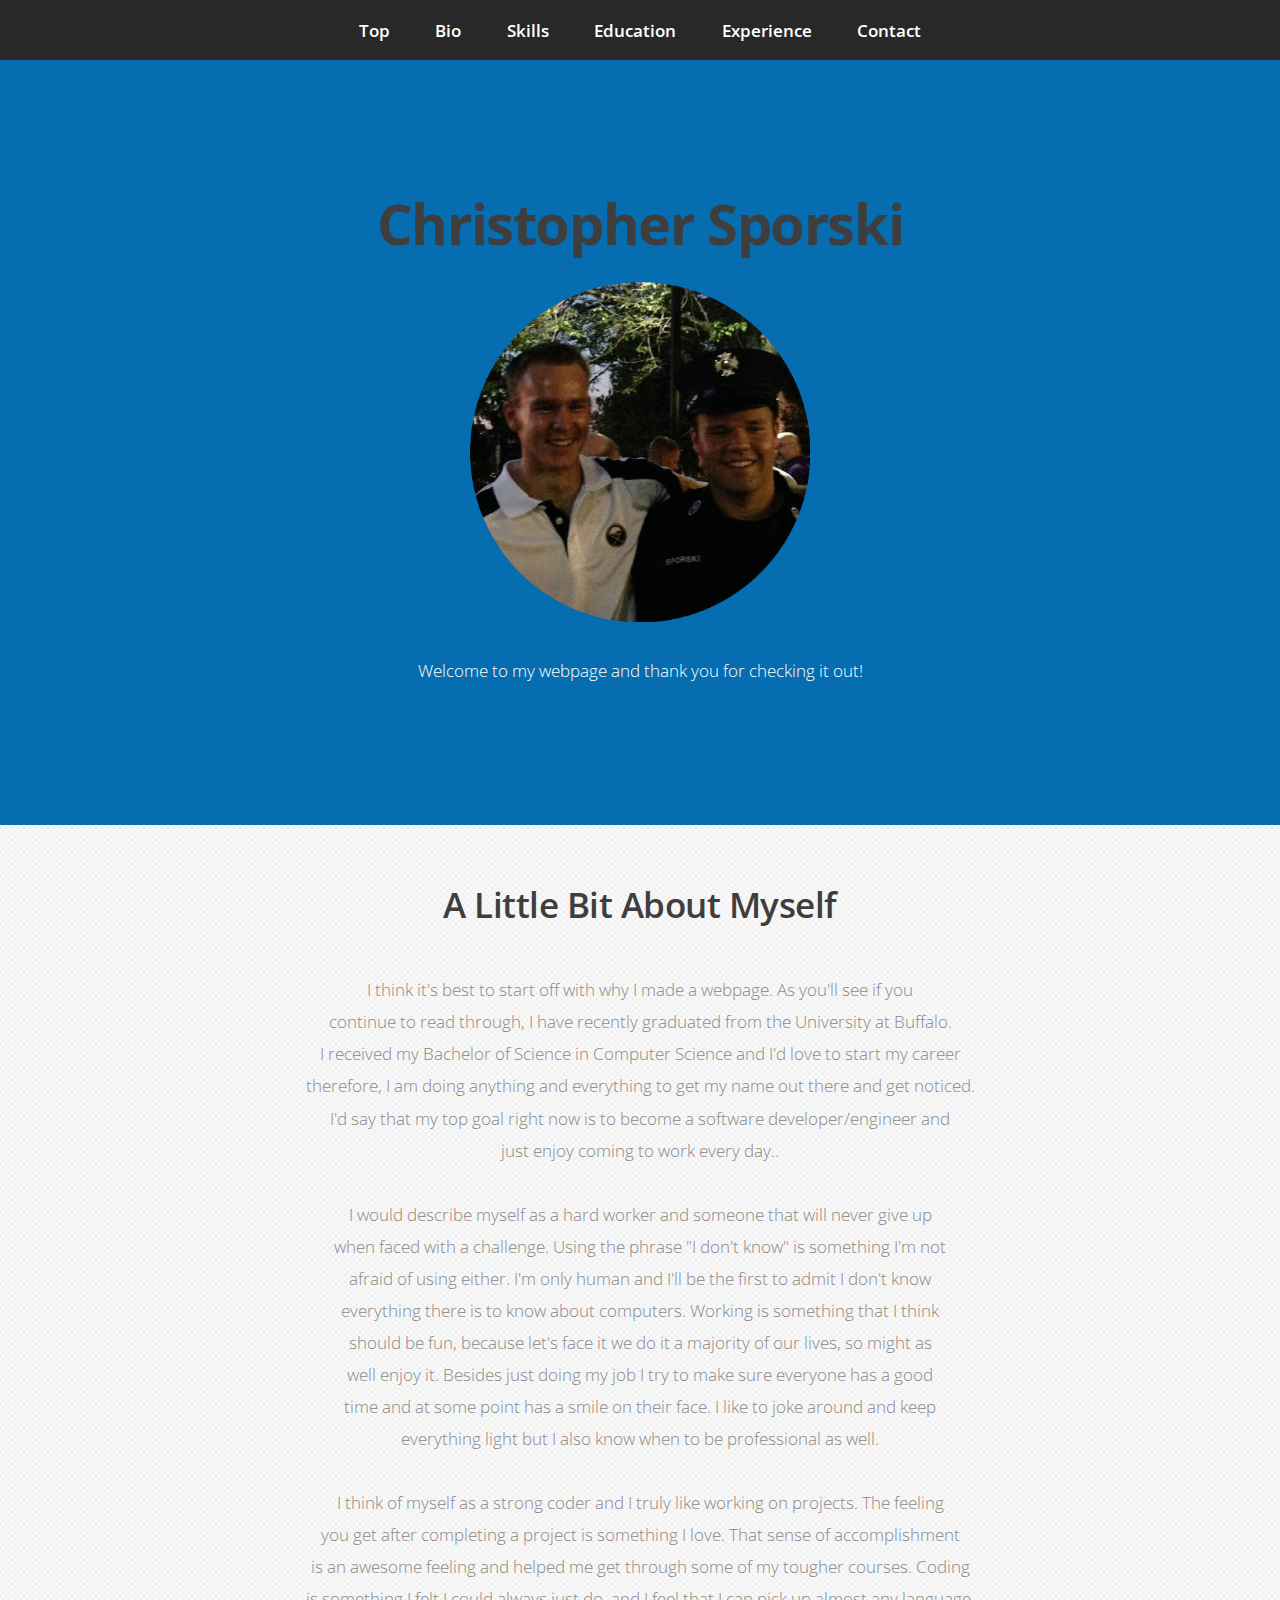
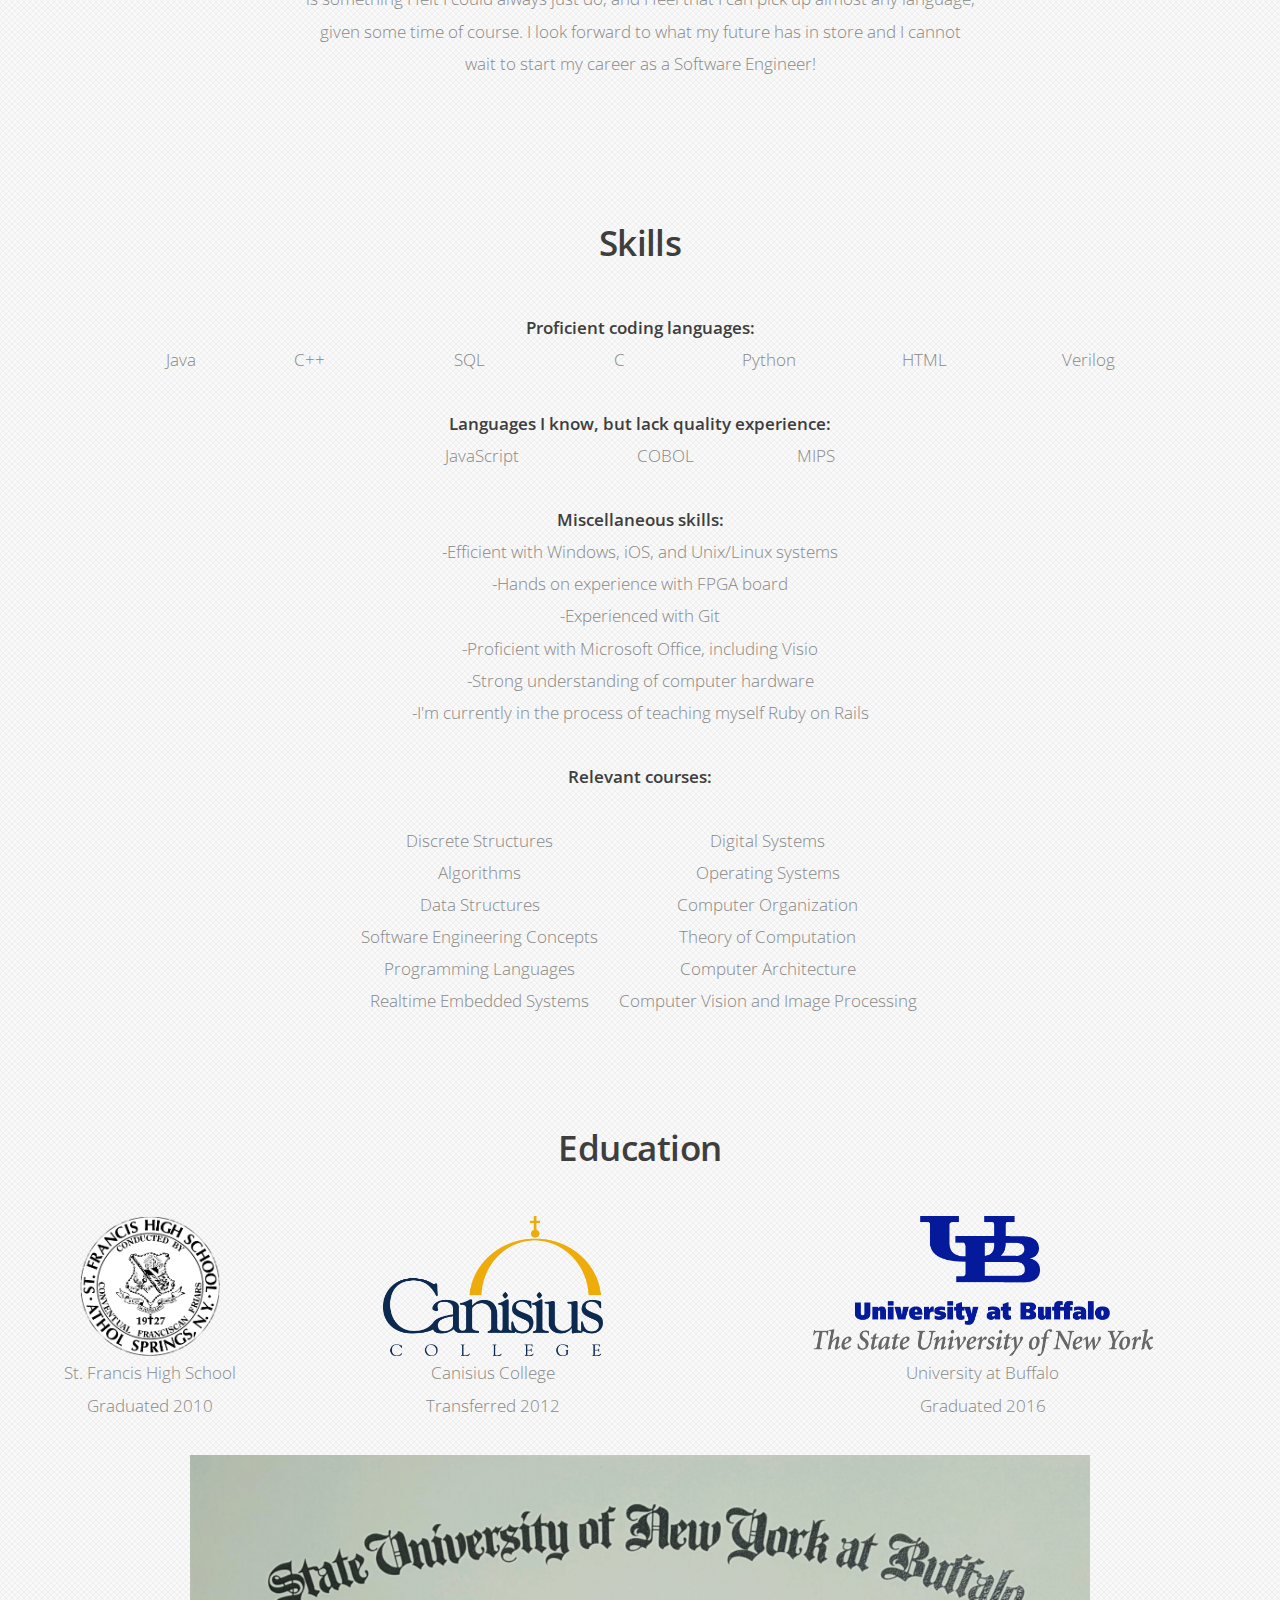
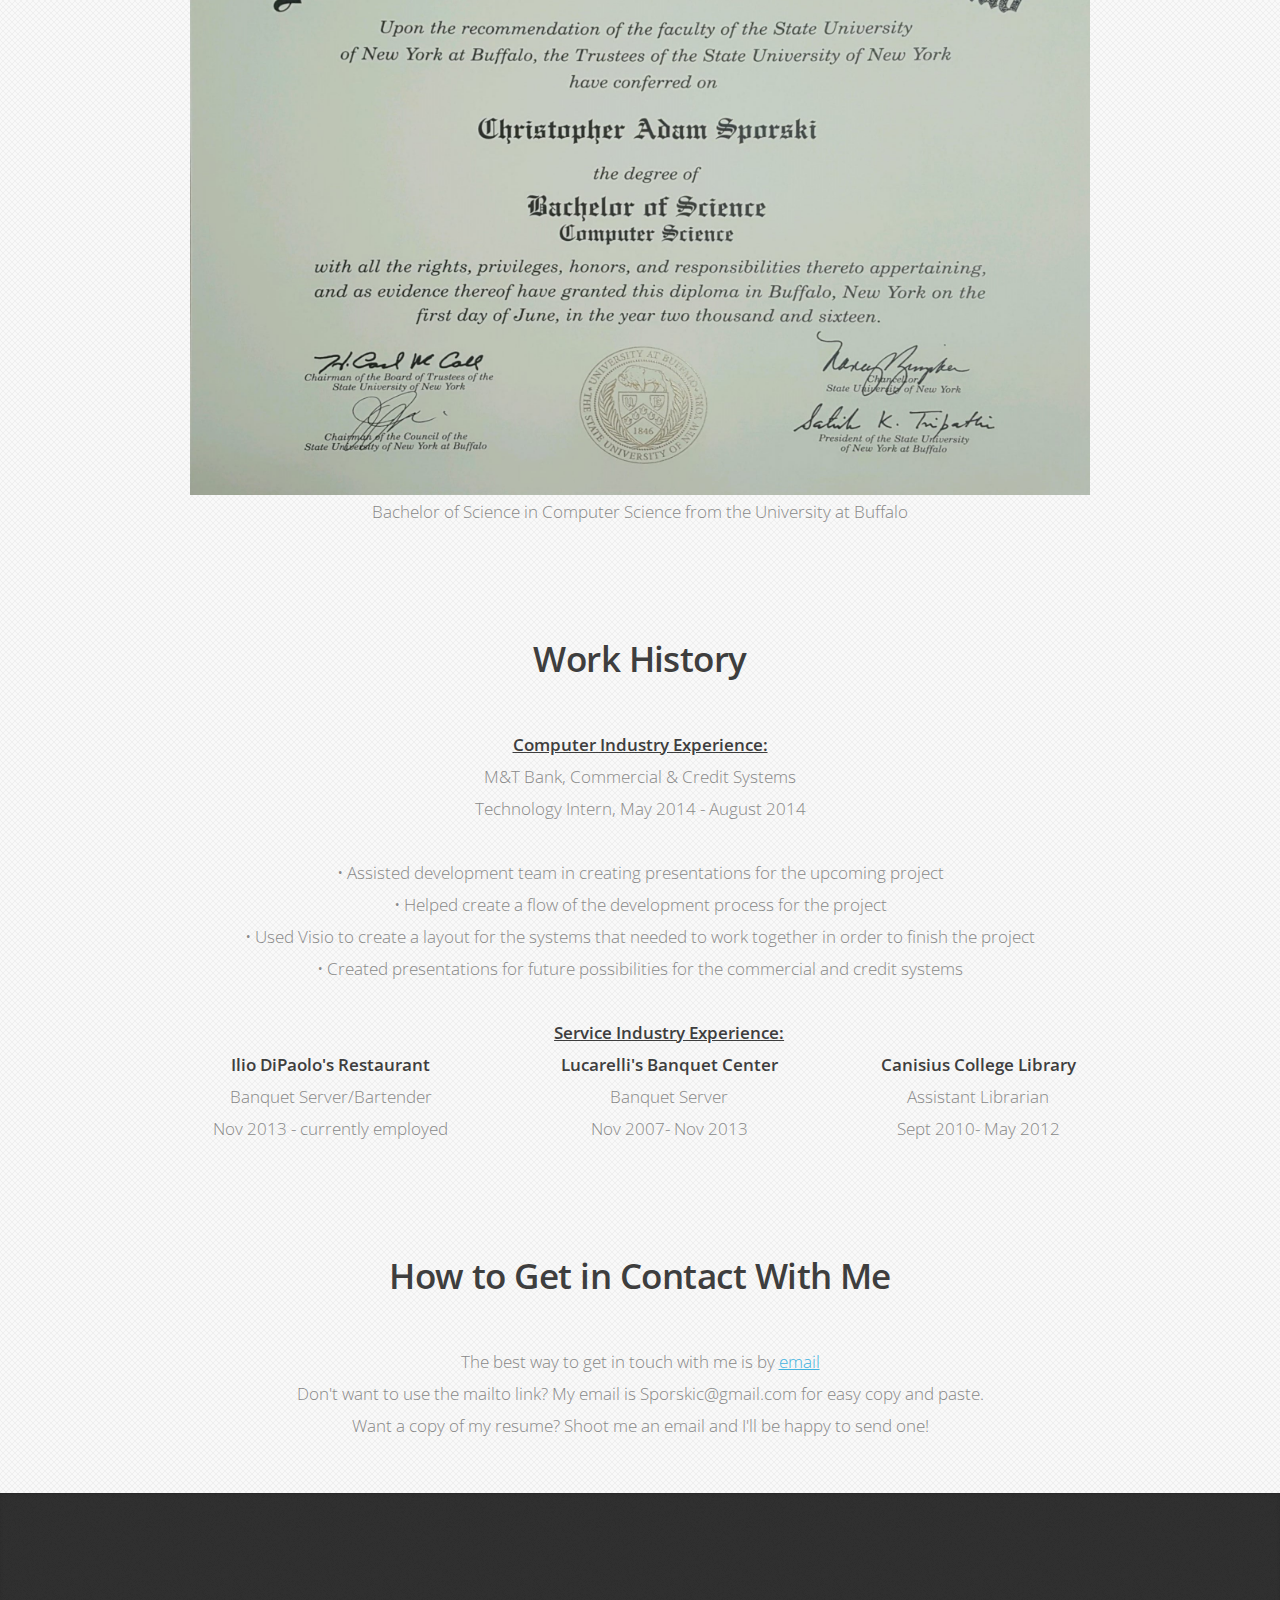
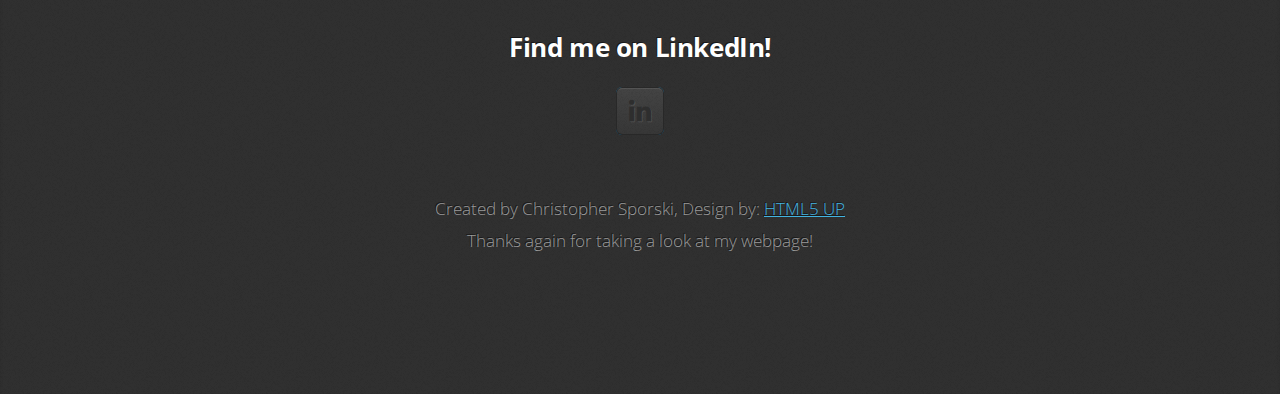
==== index.html @ f476cb6f "All files" ====
<html>
	<title>Chris Sporski</title>
	<center>
		<head>
			<meta charset="utf-8" />
			<meta name="Name" content="Chris Sporski">
			<meta name="Name" content="Christopher Sporski">
			<link rel="stylesheet" href="assets/css/main.css" />
			<META HTTP-EQUIV="Pragma" CONTENT="no-cache">
			<META HTTP-EQUIV="Expires" CONTENT="-1">
		</head>

		<body>
			<nav id="nav">
				<ul class="container">
					<li><a href="#top">Top</a></li>
					<li><a href="#bio">Bio</a></li>
					<li><a href="#skills">Skills</a></li>
					<li><a href="#edu">Education</a></li>
					<li><a href="#exp">Experience</a></li>
					<li><a href="#contact">Contact</a></li>
				</ul>
			</nav>
			<body background="images/back.png">

			<!--Title and picture-->
			<div class="wrapper style1 first">
				<h1><strong>Christopher Sporski</strong></h1>
				<img src="images\profile.gif" alt="Profile" width="340" height="340">
				<br><br>
				<font color="white">
					Welcome to my webpage and thank you for checking it out!
				</font>
			</div>

			<!--Bio-->
			<article id="bio">
				<br><br>
				<header>
					<h2><b>A Little Bit About Myself</b></h2>
				</header>
				<pre>
I think it's best to start off with why I made a webpage. As you'll see if you
continue to read through, I have recently graduated from the University at Buffalo.
I received my Bachelor of Science in Computer Science and I'd love to start my career
therefore, I am doing anything and everything to get my name out there and get noticed.
I'd say that my top goal right now is to become a software developer/engineer and
just enjoy coming to work every day..

I would describe myself as a hard worker and someone that will never give up
when faced with a challenge. Using the phrase "I don't know" is something I'm not
afraid of using either. I'm only human and I'll be the first to admit I don't know
everything there is to know about computers. Working is something that I think
should be fun, because let's face it we do it a majority of our lives, so might as
well enjoy it. Besides just doing my job I try to make sure everyone has a good
time and at some point has a smile on their face. I like to joke around and keep
everything light but I also know when to be professional as well.

I think of myself as a strong coder and I truly like working on projects. The feeling
you get after completing a project is something I love. That sense of accomplishment
is an awesome feeling and helped me get through some of my tougher courses. Coding
is something I felt I could always just do, and I feel that I can pick up almost any language,
given some time of course. I look forward to what my future has in store and I cannot
wait to start my career as a Software Engineer!
				</pre>
			</article>

			<!--Skills-->
			<article id="skills">
				<br><br>
				<header>
					<h2><b>Skills</b></h2>
				</header>
				<pre>
<strong>Proficient coding languages:</strong>
Java				C++				SQL				C				Python				HTML				Verilog

<strong>Languages I know, but lack quality experience:</strong>
JavaScript				COBOL				MIPS

<strong>Miscellaneous skills:</strong>
-Efficient with Windows, iOS, and Unix/Linux systems
-Hands on experience with FPGA board
-Experienced with Git
-Proficient with Microsoft Office, including Visio
-Strong understanding of computer hardware
-I'm currently in the process of teaching myself Ruby on Rails

<strong>Relevant courses:</strong>
				</pre>
				<table style="width:45%">
					<tr>
						<th>Discrete Structures</th>
						<th>Digital Systems</th>
					</tr>
					<tr>
						<th>Algorithms</th>
						<th>Operating Systems</th>
					</tr>
					<tr>
						<th>Data Structures</th>
						<th>Computer Organization</th>
					</tr>
					<tr>
						<th>Software Engineering Concepts</th>
						<th>Theory of Computation</th>
					</tr>
					<tr>
						<th>Programming Languages</th>
						<th>Computer Architecture	</th>
					</tr>
					<tr>
						<th>Realtime Embedded Systems</th>
						<th>Computer Vision and Image Processing</th>
					</tr>
				</table>
			</article>

			<!--Education-->
			<article id="edu">
				<br><br>
				<header>
					<h2><b>Education</b></h2>
				</header>
				<table style="width:100%">
					<tr>
						<th><img src="images/fran.png" alt="St. Francis" width="140" height="140"></th>
						<th><img src="images/Canisius.png" alt="Canisius" width="220" height="140"></th>
						<th><img src="images/UB.png" alt="UB" width="340" height="140"></th>
					</tr>
					<tr>
						<th>St. Francis High School</th>
						<th>Canisius College</th>
						<th>University at Buffalo</th>
					</tr>
					<tr>
						<th>Graduated 2010</th>
						<th>Transferred 2012</th>
						<th>Graduated 2016</th>
					</tr>
				</table>
				<img src="images/degree.jpg" alt="Degree" width="900" height="640">
				<br>
				Bachelor of Science in Computer Science from the University at Buffalo
			</article>

			<!--Experience-->
			<article id="exp">
				<br><br>
				<header>
					<h2><b>Work History</b></h2>
				</header>
				<pre>
<strong><u>Computer Industry Experience:</u></strong>
M&T Bank, Commercial & Credit Systems
Technology Intern, May 2014 - August 2014

• Assisted development team in creating presentations for the upcoming project
• Helped create a flow of the development process for the project
• Used Visio to create a layout for the systems that needed to work together in order to finish the project
• Created presentations for future possibilities for the commercial and credit systems
				</pre>
				<table style="width:75%">
					<tr>
						<th> </th>
						<th><strong><u>Service Industry Experience:</u></strong></th>
						<th> </th>
					</tr>
					<tr>
							<th><strong>Ilio DiPaolo's Restaurant</strong></th>
							<th><strong>Lucarelli's Banquet Center</strong></th>
							<th><strong>Canisius College Library</strong></th>
					</tr>
					<tr>
							<th>Banquet Server/Bartender</th>
							<th>Banquet Server</th>
							<th>Assistant Librarian</th>
					</tr>
					<tr>
							<th>Nov 2013 - currently employed</th>
							<th>Nov 2007- Nov 2013</th>
							<th>Sept 2010- May 2012</th>
					</tr>
				</table>
			</article>

			<!--Contact info-->
			<article id="contact">
				<br><br>
				<header>
					<h2><b>How to Get in Contact With Me</b></h2>
				</header>
				The best way to get in touch with me is by <a href="mailto:sporskic@gmail.com">email</a>
				<br>
				Don't want to use the mailto link? My email is Sporskic@gmail.com for easy copy and paste.
				<br>
				Want a copy of my resume? Shoot me an email and I'll be happy to send one!
			</article>

			<script src="assets/js/main.js"></script>
			<script src="assets/js/jquery.scrolly.min.js"></script>
		</body>

		<div class="wrapper style4">
			<h3>Find me on LinkedIn!</h3>
			<ul class="social">
				<li><a href="https://www.linkedin.com/in/christopher-sporski-476607113" class="icon fa-linkedin"><span class="label">LinkedIn</span></a></li>
			</ul>
			<footer>
				Created by Christopher Sporski, Design by: <a href="http://html5up.net">HTML5 UP</a>
				<br>
				Thanks again for taking a look at my webpage!
			</footer>
		</div>
	</center>
</html>
---- assets/css/main.css ----
@import url("https://fonts.googleapis.com/css?family=Open+Sans:300,300italic,600,600italic,700");
@import url("font-awesome.min.css");

/*
	Miniport by HTML5 UP
	html5up.net | @ajlkn
	Free for personal and commercial use under the CCA 3.0 license (html5up.net/license)
*/

/* Reset */

	html, body, div, span, applet, object, iframe, h1, h2, h3, h4, h5, h6, p, blockquote, pre, a, abbr, acronym, address, big, cite, code, del, dfn, em, img, ins, kbd, q, s, samp, small, strike, strong, sub, sup, tt, var, b, u, i, center, dl, dt, dd, ol, ul, li, fieldset, form, label, legend, table, caption, tbody, tfoot, thead, tr, th, td, article, aside, canvas, details, embed, figure, figcaption, footer, header, hgroup, menu, nav, output, ruby, section, summary, time, mark, audio, video {
		margin: 0;
		padding: 0;
		border: 0;
		font-size: 100%;
		font: inherit;
		vertical-align: baseline;
	}

	article, aside, details, figcaption, figure, footer, header, hgroup, menu, nav, section {
		display: block;
	}

	body {
		line-height: 1;
	}

	ol, ul {
		list-style: none;
	}

	blockquote, q {
		quotes: none;
	}

	blockquote:before, blockquote:after, q:before, q:after {
		content: '';
		content: none;
	}

	table {
		border-collapse: collapse;
		border-spacing: 0;
	}

	body {
		-webkit-text-size-adjust: none;
	}

/* Box Model */

	*, *:before, *:after {
		-moz-box-sizing: border-box;
		-webkit-box-sizing: border-box;
		box-sizing: border-box;
	}

/* Containers */

	.container {
		margin-left: auto;
		margin-right: auto;
	}

	.container.\31 25\25 {
		width: 100%;
		max-width: 1200px;
		min-width: 960px;
	}

	.container.\37 5\25 {
		width: 720px;
	}

	.container.\35 0\25 {
		width: 480px;
	}

	.container.\32 5\25 {
		width: 240px;
	}

	.container {
		width: 960px;
	}

	@media screen and (min-width: 737px) {

		.container.\31 25\25 {
			width: 100%;
			max-width: 1500px;
			min-width: 1200px;
		}

		.container.\37 5\25 {
			width: 900px;
		}

		.container.\35 0\25 {
			width: 600px;
		}

		.container.\32 5\25 {
			width: 300px;
		}

		.container {
			width: 1200px;
		}

	}

	@media screen and (min-width: 737px) and (max-width: 1200px) {

		.container.\31 25\25 {
			width: 100%;
			max-width: 1200px;
			min-width: 960px;
		}

		.container.\37 5\25 {
			width: 720px;
		}

		.container.\35 0\25 {
			width: 480px;
		}

		.container.\32 5\25 {
			width: 240px;
		}

		.container {
			width: 960px;
		}

	}

	@media screen and (max-width: 736px) {

		.container.\31 25\25 {
			width: 100%;
			max-width: 125%;
			min-width: 100%;
		}

		.container.\37 5\25 {
			width: 75%;
		}

		.container.\35 0\25 {
			width: 50%;
		}

		.container.\32 5\25 {
			width: 25%;
		}

		.container {
			width: 100% !important;
		}

	}

/* Grid */

	.row {
		border-bottom: solid 1px transparent;
		-moz-box-sizing: border-box;
		-webkit-box-sizing: border-box;
		box-sizing: border-box;
	}

	.row > * {
		float: left;
		-moz-box-sizing: border-box;
		-webkit-box-sizing: border-box;
		box-sizing: border-box;
	}

	.row:after, .row:before {
		content: '';
		display: block;
		clear: both;
		height: 0;
	}

	.row.uniform > * > :first-child {
		margin-top: 0;
	}

	.row.uniform > * > :last-child {
		margin-bottom: 0;
	}

	.row.\30 \25 > * {
		padding: 0 0 0 0px;
	}

	.row.\30 \25 {
		margin: 0 0 -1px 0px;
	}

	.row.uniform.\30 \25 > * {
		padding: 0px 0 0 0px;
	}

	.row.uniform.\30 \25 {
		margin: 0px 0 -1px 0px;
	}

	.row > * {
		padding: 0 0 0 40px;
	}

	.row {
		margin: 0 0 -1px -40px;
	}

	.row.uniform > * {
		padding: 40px 0 0 40px;
	}

	.row.uniform {
		margin: -40px 0 -1px -40px;
	}

	.row.\32 00\25 > * {
		padding: 0 0 0 80px;
	}

	.row.\32 00\25 {
		margin: 0 0 -1px -80px;
	}

	.row.uniform.\32 00\25 > * {
		padding: 80px 0 0 80px;
	}

	.row.uniform.\32 00\25 {
		margin: -80px 0 -1px -80px;
	}

	.row.\31 50\25 > * {
		padding: 0 0 0 60px;
	}

	.row.\31 50\25 {
		margin: 0 0 -1px -60px;
	}

	.row.uniform.\31 50\25 > * {
		padding: 60px 0 0 60px;
	}

	.row.uniform.\31 50\25 {
		margin: -60px 0 -1px -60px;
	}

	.row.\35 0\25 > * {
		padding: 0 0 0 20px;
	}

	.row.\35 0\25 {
		margin: 0 0 -1px -20px;
	}

	.row.uniform.\35 0\25 > * {
		padding: 20px 0 0 20px;
	}

	.row.uniform.\35 0\25 {
		margin: -20px 0 -1px -20px;
	}

	.row.\32 5\25 > * {
		padding: 0 0 0 10px;
	}

	.row.\32 5\25 {
		margin: 0 0 -1px -10px;
	}

	.row.uniform.\32 5\25 > * {
		padding: 10px 0 0 10px;
	}

	.row.uniform.\32 5\25 {
		margin: -10px 0 -1px -10px;
	}

	.\31 2u, .\31 2u\24 {
		width: 100%;
		clear: none;
		margin-left: 0;
	}

	.\31 1u, .\31 1u\24 {
		width: 91.6666666667%;
		clear: none;
		margin-left: 0;
	}

	.\31 0u, .\31 0u\24 {
		width: 83.3333333333%;
		clear: none;
		margin-left: 0;
	}

	.\39 u, .\39 u\24 {
		width: 75%;
		clear: none;
		margin-left: 0;
	}

	.\38 u, .\38 u\24 {
		width: 66.6666666667%;
		clear: none;
		margin-left: 0;
	}

	.\37 u, .\37 u\24 {
		width: 58.3333333333%;
		clear: none;
		margin-left: 0;
	}

	.\36 u, .\36 u\24 {
		width: 50%;
		clear: none;
		margin-left: 0;
	}

	.\35 u, .\35 u\24 {
		width: 41.6666666667%;
		clear: none;
		margin-left: 0;
	}

	.\34 u, .\34 u\24 {
		width: 33.3333333333%;
		clear: none;
		margin-left: 0;
	}

	.\33 u, .\33 u\24 {
		width: 25%;
		clear: none;
		margin-left: 0;
	}

	.\32 u, .\32 u\24 {
		width: 16.6666666667%;
		clear: none;
		margin-left: 0;
	}

	.\31 u, .\31 u\24 {
		width: 8.3333333333%;
		clear: none;
		margin-left: 0;
	}

	.\31 2u\24 + *,
	.\31 1u\24 + *,
	.\31 0u\24 + *,
	.\39 u\24 + *,
	.\38 u\24 + *,
	.\37 u\24 + *,
	.\36 u\24 + *,
	.\35 u\24 + *,
	.\34 u\24 + *,
	.\33 u\24 + *,
	.\32 u\24 + *,
	.\31 u\24 + * {
		clear: left;
	}

	.\-11u {
		margin-left: 91.66667%;
	}

	.\-10u {
		margin-left: 83.33333%;
	}

	.\-9u {
		margin-left: 75%;
	}

	.\-8u {
		margin-left: 66.66667%;
	}

	.\-7u {
		margin-left: 58.33333%;
	}

	.\-6u {
		margin-left: 50%;
	}

	.\-5u {
		margin-left: 41.66667%;
	}

	.\-4u {
		margin-left: 33.33333%;
	}

	.\-3u {
		margin-left: 25%;
	}

	.\-2u {
		margin-left: 16.66667%;
	}

	.\-1u {
		margin-left: 8.33333%;
	}

	@media screen and (min-width: 737px) {

		.row > * {
			padding: 25px 0 0 25px;
		}

		.row {
			margin: -25px 0 -1px -25px;
		}

		.row.uniform > * {
			padding: 25px 0 0 25px;
		}

		.row.uniform {
			margin: -25px 0 -1px -25px;
		}

		.row.\32 00\25 > * {
			padding: 50px 0 0 50px;
		}

		.row.\32 00\25 {
			margin: -50px 0 -1px -50px;
		}

		.row.uniform.\32 00\25 > * {
			padding: 50px 0 0 50px;
		}

		.row.uniform.\32 00\25 {
			margin: -50px 0 -1px -50px;
		}

		.row.\31 50\25 > * {
			padding: 37.5px 0 0 37.5px;
		}

		.row.\31 50\25 {
			margin: -37.5px 0 -1px -37.5px;
		}

		.row.uniform.\31 50\25 > * {
			padding: 37.5px 0 0 37.5px;
		}

		.row.uniform.\31 50\25 {
			margin: -37.5px 0 -1px -37.5px;
		}

		.row.\35 0\25 > * {
			padding: 12.5px 0 0 12.5px;
		}

		.row.\35 0\25 {
			margin: -12.5px 0 -1px -12.5px;
		}

		.row.uniform.\35 0\25 > * {
			padding: 12.5px 0 0 12.5px;
		}

		.row.uniform.\35 0\25 {
			margin: -12.5px 0 -1px -12.5px;
		}

		.row.\32 5\25 > * {
			padding: 6.25px 0 0 6.25px;
		}

		.row.\32 5\25 {
			margin: -6.25px 0 -1px -6.25px;
		}

		.row.uniform.\32 5\25 > * {
			padding: 6.25px 0 0 6.25px;
		}

		.row.uniform.\32 5\25 {
			margin: -6.25px 0 -1px -6.25px;
		}

		.\31 2u\28desktop\29, .\31 2u\24\28desktop\29 {
			width: 100%;
			clear: none;
			margin-left: 0;
		}

		.\31 1u\28desktop\29, .\31 1u\24\28desktop\29 {
			width: 91.6666666667%;
			clear: none;
			margin-left: 0;
		}

		.\31 0u\28desktop\29, .\31 0u\24\28desktop\29 {
			width: 83.3333333333%;
			clear: none;
			margin-left: 0;
		}

		.\39 u\28desktop\29, .\39 u\24\28desktop\29 {
			width: 75%;
			clear: none;
			margin-left: 0;
		}

		.\38 u\28desktop\29, .\38 u\24\28desktop\29 {
			width: 66.6666666667%;
			clear: none;
			margin-left: 0;
		}

		.\37 u\28desktop\29, .\37 u\24\28desktop\29 {
			width: 58.3333333333%;
			clear: none;
			margin-left: 0;
		}

		.\36 u\28desktop\29, .\36 u\24\28desktop\29 {
			width: 50%;
			clear: none;
			margin-left: 0;
		}

		.\35 u\28desktop\29, .\35 u\24\28desktop\29 {
			width: 41.6666666667%;
			clear: none;
			margin-left: 0;
		}

		.\34 u\28desktop\29, .\34 u\24\28desktop\29 {
			width: 33.3333333333%;
			clear: none;
			margin-left: 0;
		}

		.\33 u\28desktop\29, .\33 u\24\28desktop\29 {
			width: 25%;
			clear: none;
			margin-left: 0;
		}

		.\32 u\28desktop\29, .\32 u\24\28desktop\29 {
			width: 16.6666666667%;
			clear: none;
			margin-left: 0;
		}

		.\31 u\28desktop\29, .\31 u\24\28desktop\29 {
			width: 8.3333333333%;
			clear: none;
			margin-left: 0;
		}

		.\31 2u\24\28desktop\29 + *,
		.\31 1u\24\28desktop\29 + *,
		.\31 0u\24\28desktop\29 + *,
		.\39 u\24\28desktop\29 + *,
		.\38 u\24\28desktop\29 + *,
		.\37 u\24\28desktop\29 + *,
		.\36 u\24\28desktop\29 + *,
		.\35 u\24\28desktop\29 + *,
		.\34 u\24\28desktop\29 + *,
		.\33 u\24\28desktop\29 + *,
		.\32 u\24\28desktop\29 + *,
		.\31 u\24\28desktop\29 + * {
			clear: left;
		}

		.\-11u\28desktop\29 {
			margin-left: 91.66667%;
		}

		.\-10u\28desktop\29 {
			margin-left: 83.33333%;
		}

		.\-9u\28desktop\29 {
			margin-left: 75%;
		}

		.\-8u\28desktop\29 {
			margin-left: 66.66667%;
		}

		.\-7u\28desktop\29 {
			margin-left: 58.33333%;
		}

		.\-6u\28desktop\29 {
			margin-left: 50%;
		}

		.\-5u\28desktop\29 {
			margin-left: 41.66667%;
		}

		.\-4u\28desktop\29 {
			margin-left: 33.33333%;
		}

		.\-3u\28desktop\29 {
			margin-left: 25%;
		}

		.\-2u\28desktop\29 {
			margin-left: 16.66667%;
		}

		.\-1u\28desktop\29 {
			margin-left: 8.33333%;
		}

	}

	@media screen and (min-width: 737px) and (max-width: 1200px) {

		.row > * {
			padding: 25px 0 0 25px;
		}

		.row {
			margin: -25px 0 -1px -25px;
		}

		.row.uniform > * {
			padding: 25px 0 0 25px;
		}

		.row.uniform {
			margin: -25px 0 -1px -25px;
		}

		.row.\32 00\25 > * {
			padding: 50px 0 0 50px;
		}

		.row.\32 00\25 {
			margin: -50px 0 -1px -50px;
		}

		.row.uniform.\32 00\25 > * {
			padding: 50px 0 0 50px;
		}

		.row.uniform.\32 00\25 {
			margin: -50px 0 -1px -50px;
		}

		.row.\31 50\25 > * {
			padding: 37.5px 0 0 37.5px;
		}

		.row.\31 50\25 {
			margin: -37.5px 0 -1px -37.5px;
		}

		.row.uniform.\31 50\25 > * {
			padding: 37.5px 0 0 37.5px;
		}

		.row.uniform.\31 50\25 {
			margin: -37.5px 0 -1px -37.5px;
		}

		.row.\35 0\25 > * {
			padding: 12.5px 0 0 12.5px;
		}

		.row.\35 0\25 {
			margin: -12.5px 0 -1px -12.5px;
		}

		.row.uniform.\35 0\25 > * {
			padding: 12.5px 0 0 12.5px;
		}

		.row.uniform.\35 0\25 {
			margin: -12.5px 0 -1px -12.5px;
		}

		.row.\32 5\25 > * {
			padding: 6.25px 0 0 6.25px;
		}

		.row.\32 5\25 {
			margin: -6.25px 0 -1px -6.25px;
		}

		.row.uniform.\32 5\25 > * {
			padding: 6.25px 0 0 6.25px;
		}

		.row.uniform.\32 5\25 {
			margin: -6.25px 0 -1px -6.25px;
		}

		.\31 2u\28tablet\29, .\31 2u\24\28tablet\29 {
			width: 100%;
			clear: none;
			margin-left: 0;
		}

		.\31 1u\28tablet\29, .\31 1u\24\28tablet\29 {
			width: 91.6666666667%;
			clear: none;
			margin-left: 0;
		}

		.\31 0u\28tablet\29, .\31 0u\24\28tablet\29 {
			width: 83.3333333333%;
			clear: none;
			margin-left: 0;
		}

		.\39 u\28tablet\29, .\39 u\24\28tablet\29 {
			width: 75%;
			clear: none;
			margin-left: 0;
		}

		.\38 u\28tablet\29, .\38 u\24\28tablet\29 {
			width: 66.6666666667%;
			clear: none;
			margin-left: 0;
		}

		.\37 u\28tablet\29, .\37 u\24\28tablet\29 {
			width: 58.3333333333%;
			clear: none;
			margin-left: 0;
		}

		.\36 u\28tablet\29, .\36 u\24\28tablet\29 {
			width: 50%;
			clear: none;
			margin-left: 0;
		}

		.\35 u\28tablet\29, .\35 u\24\28tablet\29 {
			width: 41.6666666667%;
			clear: none;
			margin-left: 0;
		}

		.\34 u\28tablet\29, .\34 u\24\28tablet\29 {
			width: 33.3333333333%;
			clear: none;
			margin-left: 0;
		}

		.\33 u\28tablet\29, .\33 u\24\28tablet\29 {
			width: 25%;
			clear: none;
			margin-left: 0;
		}

		.\32 u\28tablet\29, .\32 u\24\28tablet\29 {
			width: 16.6666666667%;
			clear: none;
			margin-left: 0;
		}

		.\31 u\28tablet\29, .\31 u\24\28tablet\29 {
			width: 8.3333333333%;
			clear: none;
			margin-left: 0;
		}

		.\31 2u\24\28tablet\29 + *,
		.\31 1u\24\28tablet\29 + *,
		.\31 0u\24\28tablet\29 + *,
		.\39 u\24\28tablet\29 + *,
		.\38 u\24\28tablet\29 + *,
		.\37 u\24\28tablet\29 + *,
		.\36 u\24\28tablet\29 + *,
		.\35 u\24\28tablet\29 + *,
		.\34 u\24\28tablet\29 + *,
		.\33 u\24\28tablet\29 + *,
		.\32 u\24\28tablet\29 + *,
		.\31 u\24\28tablet\29 + * {
			clear: left;
		}

		.\-11u\28tablet\29 {
			margin-left: 91.66667%;
		}

		.\-10u\28tablet\29 {
			margin-left: 83.33333%;
		}

		.\-9u\28tablet\29 {
			margin-left: 75%;
		}

		.\-8u\28tablet\29 {
			margin-left: 66.66667%;
		}

		.\-7u\28tablet\29 {
			margin-left: 58.33333%;
		}

		.\-6u\28tablet\29 {
			margin-left: 50%;
		}

		.\-5u\28tablet\29 {
			margin-left: 41.66667%;
		}

		.\-4u\28tablet\29 {
			margin-left: 33.33333%;
		}

		.\-3u\28tablet\29 {
			margin-left: 25%;
		}

		.\-2u\28tablet\29 {
			margin-left: 16.66667%;
		}

		.\-1u\28tablet\29 {
			margin-left: 8.33333%;
		}

	}

	@media screen and (max-width: 736px) {

		.row > * {
			padding: 15px 0 0 15px;
		}

		.row {
			margin: -15px 0 -1px -15px;
		}

		.row.uniform > * {
			padding: 15px 0 0 15px;
		}

		.row.uniform {
			margin: -15px 0 -1px -15px;
		}

		.row.\32 00\25 > * {
			padding: 30px 0 0 30px;
		}

		.row.\32 00\25 {
			margin: -30px 0 -1px -30px;
		}

		.row.uniform.\32 00\25 > * {
			padding: 30px 0 0 30px;
		}

		.row.uniform.\32 00\25 {
			margin: -30px 0 -1px -30px;
		}

		.row.\31 50\25 > * {
			padding: 22.5px 0 0 22.5px;
		}

		.row.\31 50\25 {
			margin: -22.5px 0 -1px -22.5px;
		}

		.row.uniform.\31 50\25 > * {
			padding: 22.5px 0 0 22.5px;
		}

		.row.uniform.\31 50\25 {
			margin: -22.5px 0 -1px -22.5px;
		}

		.row.\35 0\25 > * {
			padding: 7.5px 0 0 7.5px;
		}

		.row.\35 0\25 {
			margin: -7.5px 0 -1px -7.5px;
		}

		.row.uniform.\35 0\25 > * {
			padding: 7.5px 0 0 7.5px;
		}

		.row.uniform.\35 0\25 {
			margin: -7.5px 0 -1px -7.5px;
		}

		.row.\32 5\25 > * {
			padding: 3.75px 0 0 3.75px;
		}

		.row.\32 5\25 {
			margin: -3.75px 0 -1px -3.75px;
		}

		.row.uniform.\32 5\25 > * {
			padding: 3.75px 0 0 3.75px;
		}

		.row.uniform.\32 5\25 {
			margin: -3.75px 0 -1px -3.75px;
		}

		.\31 2u\28mobile\29, .\31 2u\24\28mobile\29 {
			width: 100%;
			clear: none;
			margin-left: 0;
		}

		.\31 1u\28mobile\29, .\31 1u\24\28mobile\29 {
			width: 91.6666666667%;
			clear: none;
			margin-left: 0;
		}

		.\31 0u\28mobile\29, .\31 0u\24\28mobile\29 {
			width: 83.3333333333%;
			clear: none;
			margin-left: 0;
		}

		.\39 u\28mobile\29, .\39 u\24\28mobile\29 {
			width: 75%;
			clear: none;
			margin-left: 0;
		}

		.\38 u\28mobile\29, .\38 u\24\28mobile\29 {
			width: 66.6666666667%;
			clear: none;
			margin-left: 0;
		}

		.\37 u\28mobile\29, .\37 u\24\28mobile\29 {
			width: 58.3333333333%;
			clear: none;
			margin-left: 0;
		}

		.\36 u\28mobile\29, .\36 u\24\28mobile\29 {
			width: 50%;
			clear: none;
			margin-left: 0;
		}

		.\35 u\28mobile\29, .\35 u\24\28mobile\29 {
			width: 41.6666666667%;
			clear: none;
			margin-left: 0;
		}

		.\34 u\28mobile\29, .\34 u\24\28mobile\29 {
			width: 33.3333333333%;
			clear: none;
			margin-left: 0;
		}

		.\33 u\28mobile\29, .\33 u\24\28mobile\29 {
			width: 25%;
			clear: none;
			margin-left: 0;
		}

		.\32 u\28mobile\29, .\32 u\24\28mobile\29 {
			width: 16.6666666667%;
			clear: none;
			margin-left: 0;
		}

		.\31 u\28mobile\29, .\31 u\24\28mobile\29 {
			width: 8.3333333333%;
			clear: none;
			margin-left: 0;
		}

		.\31 2u\24\28mobile\29 + *,
		.\31 1u\24\28mobile\29 + *,
		.\31 0u\24\28mobile\29 + *,
		.\39 u\24\28mobile\29 + *,
		.\38 u\24\28mobile\29 + *,
		.\37 u\24\28mobile\29 + *,
		.\36 u\24\28mobile\29 + *,
		.\35 u\24\28mobile\29 + *,
		.\34 u\24\28mobile\29 + *,
		.\33 u\24\28mobile\29 + *,
		.\32 u\24\28mobile\29 + *,
		.\31 u\24\28mobile\29 + * {
			clear: left;
		}

		.\-11u\28mobile\29 {
			margin-left: 91.66667%;
		}

		.\-10u\28mobile\29 {
			margin-left: 83.33333%;
		}

		.\-9u\28mobile\29 {
			margin-left: 75%;
		}

		.\-8u\28mobile\29 {
			margin-left: 66.66667%;
		}

		.\-7u\28mobile\29 {
			margin-left: 58.33333%;
		}

		.\-6u\28mobile\29 {
			margin-left: 50%;
		}

		.\-5u\28mobile\29 {
			margin-left: 41.66667%;
		}

		.\-4u\28mobile\29 {
			margin-left: 33.33333%;
		}

		.\-3u\28mobile\29 {
			margin-left: 25%;
		}

		.\-2u\28mobile\29 {
			margin-left: 16.66667%;
		}

		.\-1u\28mobile\29 {
			margin-left: 8.33333%;
		}

	}

/* Basic */

	body, input, textarea, select {
		font-family: 'Open Sans', sans-serif;
		line-height: 1.85em;
		color: #888;
		font-weight: 300;
	}

		body.is-loading *, input.is-loading *, textarea.is-loading *, select.is-loading * {
			-moz-transition: none !important;
			-webkit-transition: none !important;
			-ms-transition: none !important;
			transition: none !important;
			-moz-animation: none !important;
			-webkit-animation: none !important;
			-ms-animation: none !important;
			animation: none !important;
		}

	a {
		-moz-transition: color .2s ease-in-out;
		-webkit-transition: color .2s ease-in-out;
		-ms-transition: color .2s ease-in-out;
		transition: color .2s ease-in-out;
		color: #43B3E0;
		text-decoration: underline;
	}

		a:hover {
			color: #43bff0 !important;
		}

		a img {
			border: 0;
		}

	b, strong {
		font-weight: 600;
		color: #3e3e3e;
	}

	i, em {
		font-style: italic;
	}

	sub {
		position: relative;
		top: 0.5em;
		font-size: 0.8em;
	}

	sup {
		position: relative;
		top: -0.5em;
		font-size: 0.8em;
	}

	blockquote {
		border-left: solid 0.75em #eee;
		padding: 1em 0 1em 1.5em;
		font-style: italic;
	}

	h1, h2, h3, h4, h5, h6 {
		color: #3e3e3e;
	}

	h1 a, h2 a, h3 a, h4 a, h5 a, h6 a {
		text-decoration: none;
		color: inherit;
	}

	h2, h3, h4, h5, h6 {
		font-weight: 700;
	}

	h1 {
		font-weight: 300;
	}

		h1 strong {
			font-weight: 700;
		}

	em, i {
		font-style: italic;
	}

	br.clear {
		clear: both;
	}

	hr {
		border: 0;
		border-top: solid 1px #444;
		border-top-color: rgba(0, 0, 0, 0.35);
		box-shadow: 0px 1px 0px 0px rgba(255, 255, 255, 0.1);
		height: 1px;
		margin: 3em 0 4em 0;
	}

	p, ul, ol, dl, table {
		margin-bottom: 2em;
	}

/* Form */

	form label {
		color: #3e3e3e;
		font-weight: 700;
		display: block;
		margin: 0 0 0.5em 0;
	}

	form input[type=text],
	form input[type=email],
	form input[type=password],
	form select,
	form textarea {
		-moz-transition: background .2s ease-in-out, box-shadow .2s ease-in-out;
		-webkit-transition: background .2s ease-in-out, box-shadow .2s ease-in-out;
		-ms-transition: background .2s ease-in-out, box-shadow .2s ease-in-out;
		transition: background .2s ease-in-out, box-shadow .2s ease-in-out;
		-webkit-appearance: none;
		display: block;
		border: 0;
		padding: 0.75em;
		font-size: 1em;
		border-radius: 8px;
		border: solid 1px #ddd;
		background: #fff;
		color: #bbb;
		box-shadow: inset 0px 2px 3px 1px rgba(0, 0, 0, 0.05), 0px 1px 0px 0px rgba(255, 255, 255, 0.025);
		width: 100%;
	}

		form input[type=text]:focus,
		form input[type=email]:focus,
		form input[type=password]:focus,
		form select:focus,
		form textarea:focus {
			background: #fafafa;
			box-shadow: inset 0px 2px 5px 0px rgba(0, 0, 0, 0.05), 0px 1px 0px 0px rgba(255, 255, 255, 0.025), inset 0px 0px 2px 1px #43bff0;
		}

	form textarea {
		height: 15em;
	}

	form .formerize-placeholder {
		color: #555 !important;
	}

	form ::-webkit-input-placeholder {
		color: #555 !important;
	}

	form :-moz-placeholder {
		color: #555 !important;
	}

	form ::-moz-placeholder {
		color: #555 !important;
	}

	form :-ms-input-placeholder {
		color: #555 !important;
	}

	form ::-moz-focus-inner {
		border: 0;
	}

/* Tables */

	table {
		width: 100%;
	}

		table.default {
			width: 100%;
		}

			table.default tr {
				border-top: solid 1px #eee;
			}

				table.default tr:first-child {
					border-top: 0;
				}

			table.default td {
				padding: 0.5em 1em 0.5em 1em;
			}

			table.default th {
				text-align: left;
				padding: 0.5em 1em 0.5em 1em;
				font-weight: 600;
				margin: 0 0 1em 0;
			}

			table.default thead {
				background: #4f4f4f;
				color: #fff;
			}

/* Section/Article */

	section, article {
		margin-bottom: 3em;
	}

	section > :last-child,
	article > :last-child,
	section:last-child,
	article:last-child {
		margin-bottom: 0;
	}

/* Image */

	.image {
		display: inline-block;
		position: relative;
	}

		.image img {
			display: block;
			width: 100%;
		}

		.image.fit {
			display: block;
			width: 100%;
		}

		.image.featured {
			display: block;
			width: 100%;
			margin: 0 0 2em 0;
		}

		.image.left {
			float: left;
			margin: 0 2em 2em 0;
		}

		.image.centered {
			display: block;
			margin: 0 0 2em 0;
		}

			.image.centered img {
				margin: 0 auto;
				width: auto;
			}

/* Button */

	input[type="button"],
	input[type="submit"],
	input[type="reset"],
	button,
	.button {
		background-image: url("images/bg.png"), -moz-linear-gradient(top, rgba(0, 0, 0, 0), rgba(0, 0, 0, 0.2));
		background-image: url("images/bg.png"), -webkit-linear-gradient(top, rgba(0, 0, 0, 0), rgba(0, 0, 0, 0.2));
		background-image: url("images/bg.png"), -ms-linear-gradient(top, rgba(0, 0, 0, 0), rgba(0, 0, 0, 0.2));
		background-image: url("images/bg.png"), linear-gradient(top, rgba(0, 0, 0, 0), rgba(0, 0, 0, 0.2));
		-moz-transition: background-color .2s ease-in-out;
		-webkit-transition: background-color .2s ease-in-out;
		-ms-transition: background-color .2s ease-in-out;
		transition: background-color .2s ease-in-out;
		-webkit-appearance: none;
		position: relative;
		display: inline-block;
		color: #fff !important;
		text-decoration: none;
		font-weight: 700;
		border: 0;
		outline: 0;
		cursor: pointer;
		border-radius: 8px;
		text-shadow: -1px -1px 0.5px rgba(0, 0, 0, 0.5);
		overflow: hidden;
		box-shadow: inset 0px 0px 0px 1px rgba(0, 0, 0, 0.5), inset 0px 2px 1px 0px rgba(255, 255, 255, 0.75);
		background-color: #43B3E0;
	}

		input[type="button"]:hover,
		input[type="submit"]:hover,
		input[type="reset"]:hover,
		button:hover,
		.button:hover {
			background-color: #43bff0;
			color: #fff !important;
		}

		input[type="button"]:active,
		input[type="submit"]:active,
		input[type="reset"]:active,
		button:active,
		.button:active {
			background-color: #3BA8D3;
			top: 1px;
		}

		input[type="button"].alt,
		input[type="submit"].alt,
		input[type="reset"].alt,
		button.alt,
		.button.alt {
			background-color: #444;
			box-shadow: inset 0px 0px 0px 1px #242424, inset 0px 2px 1px 0px rgba(255, 255, 255, 0.2);
		}

			input[type="button"].alt:hover,
			input[type="submit"].alt:hover,
			input[type="reset"].alt:hover,
			button.alt:hover,
			.button.alt:hover {
				background-color: #4f4f4f;
				color: #fff !important;
			}

			input[type="button"].alt:active,
			input[type="submit"].alt:active,
			input[type="reset"].alt:active,
			button.alt:active,
			.button.alt:active {
				background-color: #3f3f3f;
			}

/* List */

	ul.default {
		list-style: disc;
		padding-left: 1em;
	}

		ul.default li {
			padding-left: 0.5em;
		}

	ul.social {
		cursor: default;
		margin: 0;
	}

		ul.social li {
			position: relative;
			display: inline-block;
			margin: 0.25em;
			top: 0;
		}

			ul.social li a {
				-moz-transition: top .2s ease-in-out;
				-webkit-transition: top .2s ease-in-out;
				-ms-transition: top .2s ease-in-out;
				transition: top .2s ease-in-out;
				display: block;
				width: 48px;
				height: 48px;
				border-radius: 6px;
				top: 0;
				position: relative;
			}

				ul.social li a:before {
					background-image: url("images/bg.png"), -moz-linear-gradient(top, rgba(0, 0, 0, 0), rgba(0, 0, 0, 0.2));
					background-image: url("images/bg.png"), -webkit-linear-gradient(top, rgba(0, 0, 0, 0), rgba(0, 0, 0, 0.2));
					background-image: url("images/bg.png"), -ms-linear-gradient(top, rgba(0, 0, 0, 0), rgba(0, 0, 0, 0.2));
					background-image: url("images/bg.png"), linear-gradient(top, rgba(0, 0, 0, 0), rgba(0, 0, 0, 0.2));
					-moz-transition: background-color .2s ease-in-out;
					-webkit-transition: background-color .2s ease-in-out;
					-ms-transition: background-color .2s ease-in-out;
					transition: background-color .2s ease-in-out;
					background-color: #444;
					border-radius: 6px;
					box-shadow: inset 0px 0px 0px 1px #282828, inset 0px 2px 1px 0px rgba(255, 255, 255, 0.1);
					color: #2E2E2E !important;
					display: block;
					font-size: 26px;
					height: 48px;
					line-height: 48px;
					text-align: center;
					outline: 0;
					overflow: hidden;
					text-shadow: 1px 1px 0px rgba(255, 255, 255, 0.1);
					width: 48px;
				}

				ul.social li a.fa-twitter {
					background-color: #2DAAE4;
				}

				ul.social li a.fa-facebook {
					background-color: #3C5A98;
				}

				ul.social li a.fa-dribbble {
					background-color: #C4376B;
				}

				ul.social li a.fa-linkedin {
					background-color: #006599;
				}

				ul.social li a.fa-tumblr {
					background-color: #51718A;
				}

				ul.social li a.fa-google-plus {
					background-color: #DA2713;
				}

				ul.social li a.fa-github {
					background-color: #FAFAFA;
				}

				ul.social li a.fa-rss {
					background-color: #F2600B;
				}

				ul.social li a.fa-instagram {
					background-color: #E0D7C8;
				}

				ul.social li a.fa-foursquare {
					background-color: #39A3D4;
				}

				ul.social li a.fa-skype {
					background-color: #10BEF1;
				}

				ul.social li a.fa-soundcloud {
					background-color: #FE5419;
				}

				ul.social li a.fa-youtube {
					background-color: #BF2E25;
				}

				ul.social li a.fa-blogger {
					background-color: #FF6501;
				}

				ul.social li a.fa-flickr {
					background-color: #0062DB;
				}

				ul.social li a.fa-vimeo {
					background-color: #4C8AB0;
				}

				ul.social li a:hover {
					top: -5px;
				}

					ul.social li a:hover:before {
						background-color: transparent;
					}

	ul.actions li {
		display: inline-block;
		margin: 0 0 0 1em;
	}

		ul.actions li:first-child {
			margin-left: 0;
		}

	ol.default {
		list-style: decimal;
		padding-left: 1.25em;
	}

		ol.default li {
			padding-left: 0.25em;
		}

/* Box */

	.box {
		background: #fff;
		box-shadow: inset 0px 0px 0px 1px rgba(0, 0, 0, 0.15), 0px 2px 3px 0px rgba(0, 0, 0, 0.1);
		text-align: center;
	}

/* Icons */

	.icon {
		text-decoration: none;
	}

		.icon:before {
			display: inline-block;
			font-family: FontAwesome;
			font-size: 1.25em;
			text-decoration: none;
			font-style: normal;
			font-weight: normal;
			line-height: 1;
			-webkit-font-smoothing: antialiased;
			-moz-osx-font-smoothing: grayscale;
		}

		.icon > .label {
			display: none;
		}

		.icon.featured {
			color: #EA8A95;
			display: block;
			margin: 0 0 1.5em 0;
			cursor: default;
		}

			.icon.featured:before {
				font-size: 6em;
			}

/* Wrappers */

	.wrapper {
		background-image: url("images/bg.png");
		box-shadow: inset 0px 1px 0px 0px rgba(0, 0, 0, 0.05), inset 0px 2px 3px 0px rgba(0, 0, 0, 0.1);
	}

		.wrapper.first {
			box-shadow: none;
		}

		.wrapper.style1 {
			background-image: none;
			background-color: #056DB0;
		}

		.wrapper.style2 {
			background-color: #fafafa;
			text-shadow: 1px 1px 0px #fff;
		}

		.wrapper.style3 {
			background-color: #f4f4f4;
			text-shadow: 1px 1px 0px #fff;
		}

		.wrapper.style4 {
			background-color: #303030;
			color: #999;
			text-shadow: -1px -1px 0px #181818;
		}

			.wrapper.style4 h1, .wrapper.style4 h2, .wrapper.style4 h3, .wrapper.style4 h4, .wrapper.style4 h5, .wrapper.style4 h6 {
				color: #fff;
			}

			.wrapper.style4 form input[type=text],
			.wrapper.style4 form input[type=password],
			.wrapper.style4 form select,
			.wrapper.style4 form textarea {
				border: none;
				background: #282828;
			}

				.wrapper.style4 form input[type=text]:focus,
				.wrapper.style4 form input[type=password]:focus,
				.wrapper.style4 form select:focus,
				.wrapper.style4 form textarea:focus {
					background: #252525;
				}

/* Nav */

	#nav {
		background-color: #282828;
		text-align: center;
		position: fixed;
		left: 0;
		top: 0;
		width: 100%;
		z-index: 10000;
		cursor: default;
	}

		#nav ul {
			margin-bottom: 0;
		}

		#nav li {
			display: inline-block;
		}

		#nav a {
			position: relative;
			display: block;
			color: #fff;
			text-decoration: none;
			outline: 0;
		}

			#nav a:hover {
				color: #fff !important;
			}

			#nav a.active:before {
				content: '';
				display: block;
				position: absolute;
				bottom: -0.6em;
				left: 50%;
				margin-left: -0.75em;
				border-left: solid 0.75em transparent;
				border-right: solid 0.75em transparent;
				border-top: solid 0.6em #282828;
			}

/* Articles */

	#top .image {
		border-radius: 50%;
	}

		#top .image img {
			border-radius: 50%;
		}

	#top p a {
		color: inherit;
	}

/* Copyright */

	#copyright {
		color: #666;
	}

		#copyright a {
			-moz-transition: color .2s ease-in-out;
			-webkit-transition: color .2s ease-in-out;
			-ms-transition: color .2s ease-in-out;
			transition: color .2s ease-in-out;
			color: inherit;
		}

			#copyright a:hover {
				color: #777;
			}

/* Desktop */

	@media screen and (min-width: 737px) {

		/* Basic */

			body, input, textarea, select {
				font-size: 13pt;
			}

			h1 {
				font-size: 3.25em;
				letter-spacing: -0.025em;
			}

			h2 {
				font-size: 2em;
				letter-spacing: -0.015em;
			}

			h3 {
				font-size: 1.5em;
				letter-spacing: -0.015em;
			}

			h1, h2, h3, h4, h5, h6 {
				margin: 0 0 0.75em 0;
			}

			header {
				margin: 0 0 3em 0;
			}

				header > p {
					font-size: 1.25em;
					margin: 0;
				}

			footer {
				margin: 3em 0 0 0;
			}

				footer > p {
					font-size: 1.25em;
				}

		/* Form */

			form input[type="button"],
			form input[type="submit"],
			form input[type="reset"],
			form button,
			form .button {
				margin: 0 0.5em 0 0.5em;
			}

		/* Button */

			input[type="button"],
			input[type="submit"],
			input[type="reset"],
			button,
			.button {
				padding: 1em 2.35em 1em 2.35em;
				font-size: 1.1em;
			}

				input[type="button"].big,
				input[type="submit"].big,
				input[type="reset"].big,
				button.big,
				.button.big {
					font-size: 1.5em;
					letter-spacing: -0.025em;
				}

		/* Box */

			.box {
				padding: 2em;
			}

				.box.style1 {
					padding: 3em 2em 3.5em 2em;
				}

					.box.style1 h3 {
						margin-bottom: 0.5em;
					}

				.box.style2 h3 {
					margin-bottom: 0.25em;
				}

				.box.style2 .image {
					position: relative;
					left: 2em;
					top: 2em;
					margin: -4em 0 4em -4em;
					width: auto;
				}

		/* Wrappers */

			.wrapper {
				padding: 8em 0 8em 0;
				text-align: center;
			}

				.wrapper.first {
					padding-top: 12em;
				}

		/* Nav */

			#nav a {
				-moz-transition: background-color .2s ease-in-out;
				-webkit-transition: background-color .2s ease-in-out;
				-ms-transition: background-color .2s ease-in-out;
				transition: background-color .2s ease-in-out;
				padding: 0.2em 1em 0.2em 1em;
				margin: 0.6em 0.2em 0.6em 0.2em;
				font-weight: 600;
				border-radius: 8px;
				color: #fff;
			}

				#nav a:hover {
					background: #383838;
				}

				#nav a:active {
					background: #484848;
				}

		/* Articles */

			#top {
				text-align: left;
			}

				#top .image {
					width: 20em;
					height: 20em;
					margin: 0;
				}

				#top h1 {
					margin-top: 0.35em;
				}

				#top p {
					font-size: 1.5em;
					line-height: 1.75em;
				}

			#contact footer {
				font-size: 0.9em;
			}

		/* Copyright */

			#copyright {
				font-size: 1em;
				line-height: 1em;
			}

				#copyright li {
					display: inline-block;
					border-left: solid 1px rgba(0, 0, 0, 0.5);
					box-shadow: -1px 0px 0px 0px rgba(255, 255, 255, 0.1);
					padding: 0 0 0 1em;
					margin: 0 0 0 1em;
				}

					#copyright li:first-child {
						border: 0;
						box-shadow: none;
						padding-left: 0;
						margin-left: 0;
					}

	}

/* Tablet */

	@media screen and (min-width: 737px) and (max-width: 1200px) {

		/* Basic */

			body {
				min-width: 960px;
				font-size: 11pt;
			}

			input, textarea, select {
				font-size: 11pt;
			}

			header {
				margin: 0 0 4em 0;
			}

		/* Wrappers */

			.wrapper {
				padding: 5em 0 5em 0;
				text-align: center;
			}

				.wrapper.first {
					padding-top: 9em;
				}

				.wrapper.style4 .row-special {
					margin: 2em 0 0 0;
					padding: 2em 0 2em 0;
				}

		/* Articles */

			#top .image {
				width: 19.5em;
				height: 19.5em;
				margin: 0;
			}

	}

/* Mobile */

	@media screen and (max-width: 736px) {

		/* Basic */

			body, input, textarea, select {
				line-height: 1.75em;
				font-size: 10pt;
				letter-spacing: 0;
			}

			h1, h2, h3, h4, h5, h6 {
				font-size: 1.25em;
				margin: 0 0 0.4em 0;
			}

			h1 {
				font-size: 2.25em;
				line-height: 1.25em;
			}

			header {
				margin: 0 0 2em 0;
			}

				header > p {
					font-size: 1.25em;
				}

			footer {
				margin: 2.5em 0 0 0;
			}

				footer > p {
					font-size: 1.25em;
				}

			hr {
				margin: 1.5em 0 2em 0;
			}

		/* Section/Article */

			section, article {
				clear: both;
			}

		/* Button */

			input[type="button"],
			input[type="submit"],
			input[type="reset"],
			button,
			.button {
				text-align: center;
				font-size: 1.2em;
				width: 100%;
				padding: 1em 0 1em 0;
			}

		/* List */

			ul.social {
				padding: 1em 0.5em 0 0.5em;
			}

				ul.social li {
					margin: 0.5em 0.5em 0.5em 0.5em;
				}

					ul.social li a {
						top: 0 !important;
					}

						ul.social li a:before {
							background-color: transparent !important;
						}

			ul.actions {
				margin: 0;
			}

				ul.actions li {
					display: block;
					margin: 10px 0 0 0;
				}

					ul.actions li:first-child {
						margin-top: 0;
					}

		/* Box */

			.box {
				padding: 30px 20px 30px 20px;
				margin: 0 0 20px 0 !important;
			}

				.box h3 {
					margin-bottom: 0.25em;
				}

				.box .image.centered {
					margin-bottom: 1em;
				}

				.box .image.featured {
					position: relative;
					left: 20px;
					top: 20px;
					margin: -50px 0 50px -40px;
					width: auto;
				}

		/* Wrappers */

			.wrapper {
				padding: 3em 15px 3em 15px;
				text-align: center;
			}

				.wrapper.first {
					padding-top: 5em;
				}

		/* Nav */

			#nav a {
				padding: 0.5em;
			}

		/* Articles */

			#top .image {
				width: 70%;
				height: auto;
				margin: 0 auto 1.75em auto;
			}

			#contact footer {
				margin: 0;
			}

		/* Copyright */

			#copyright {
				font-size: 1em;
				margin: 0;
			}

				#copyright li {
					display: block;
				}

	}
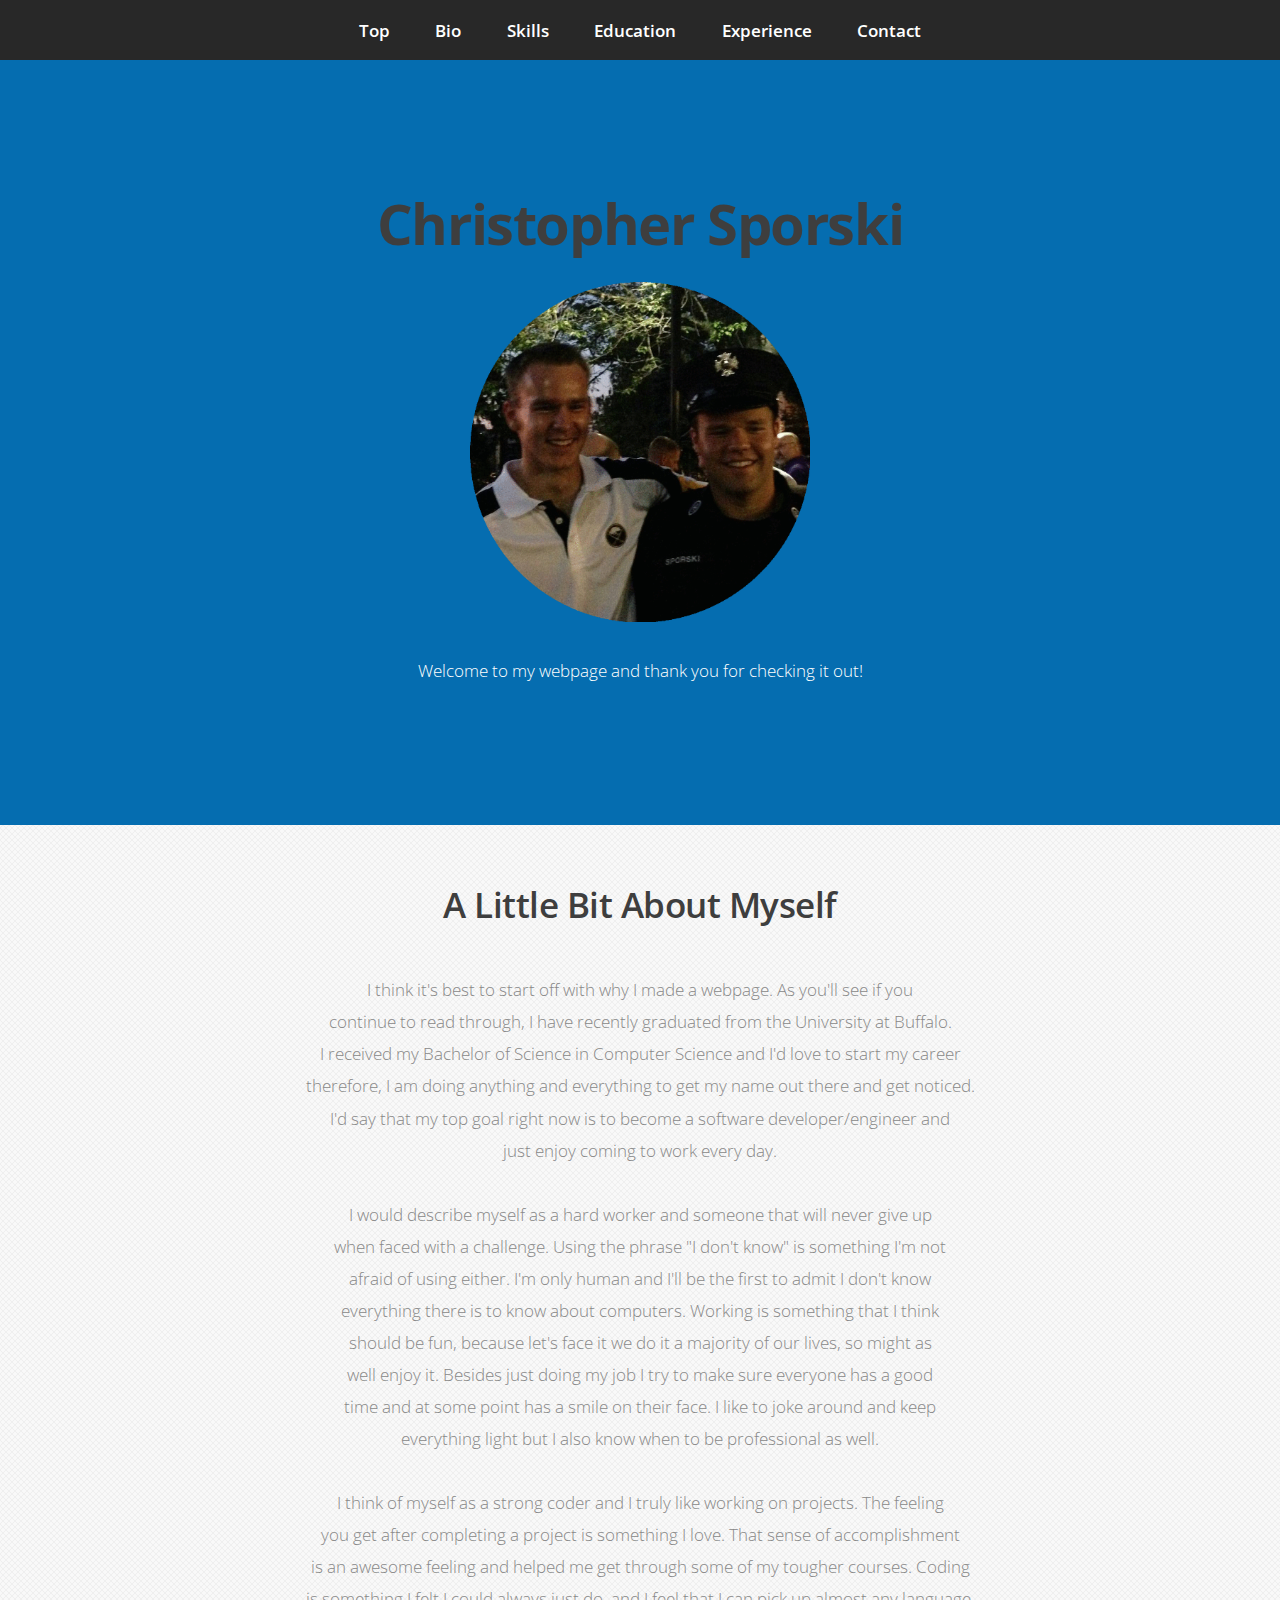
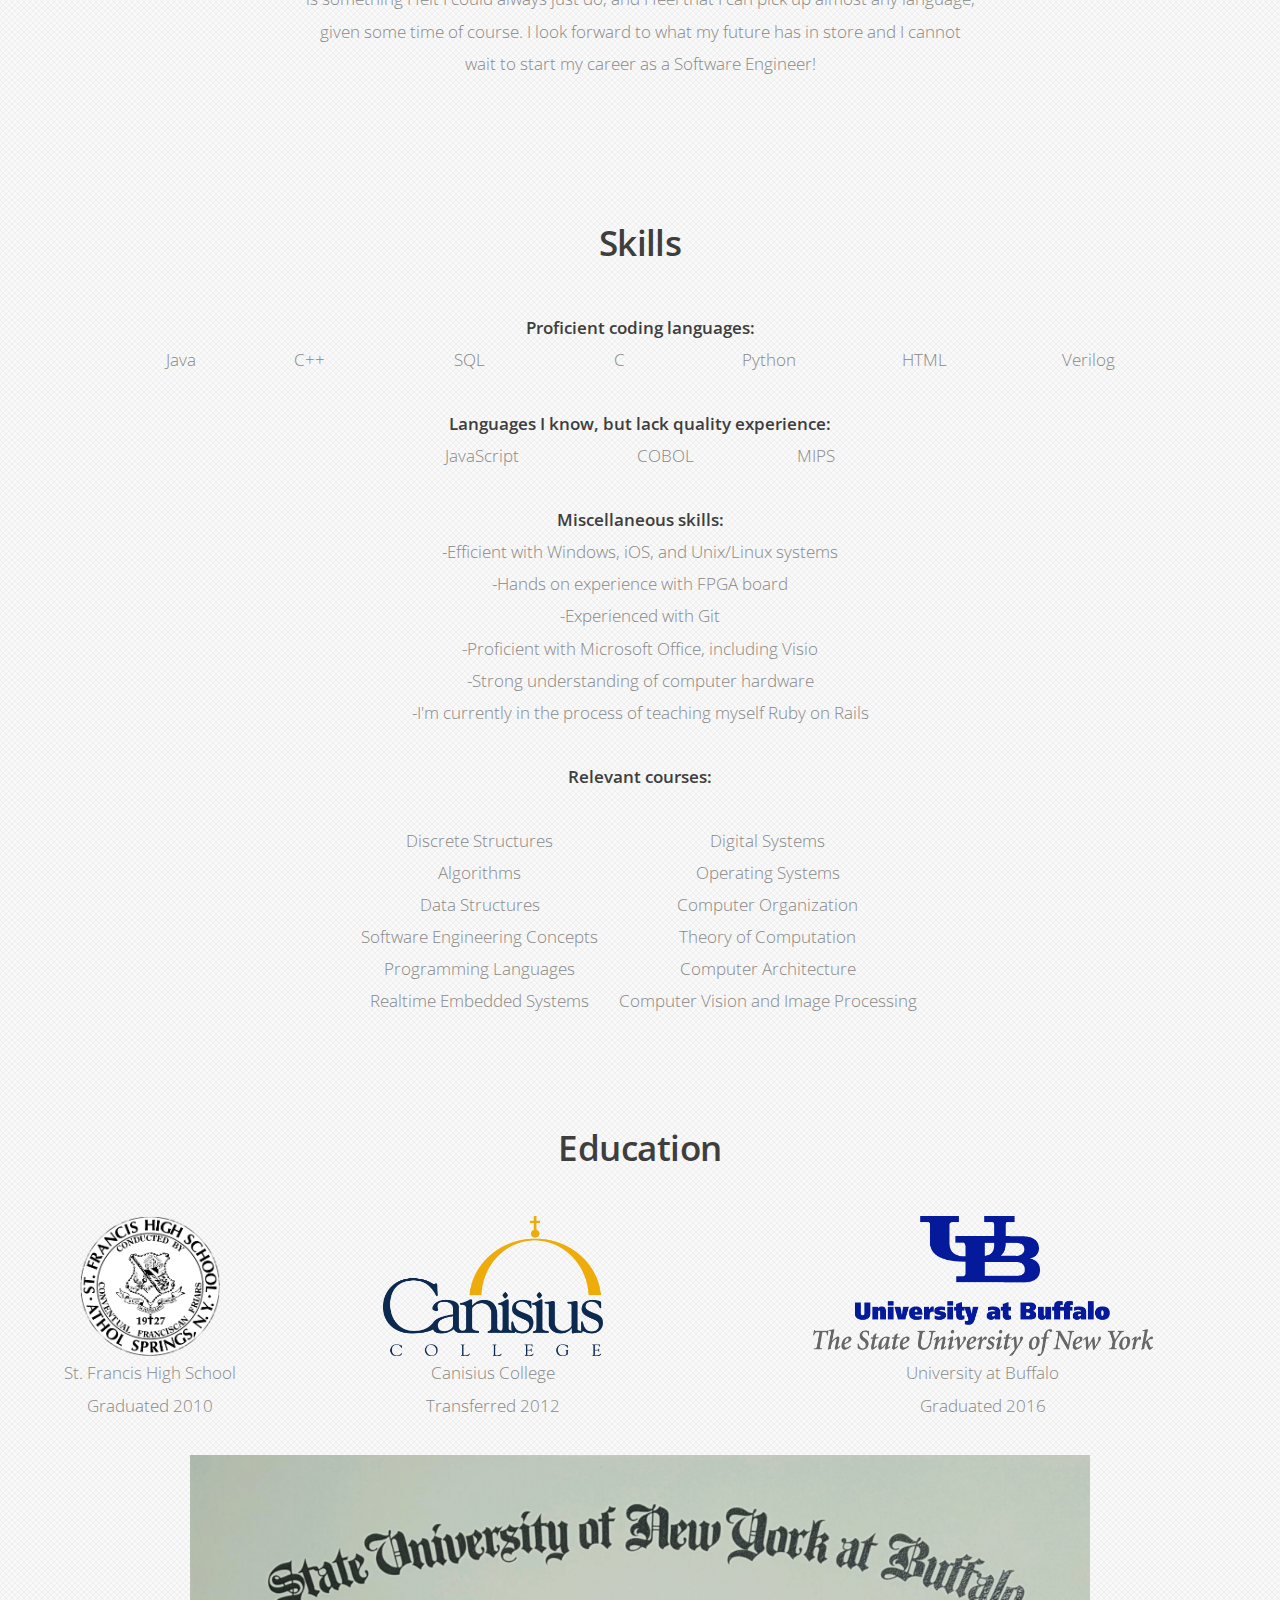
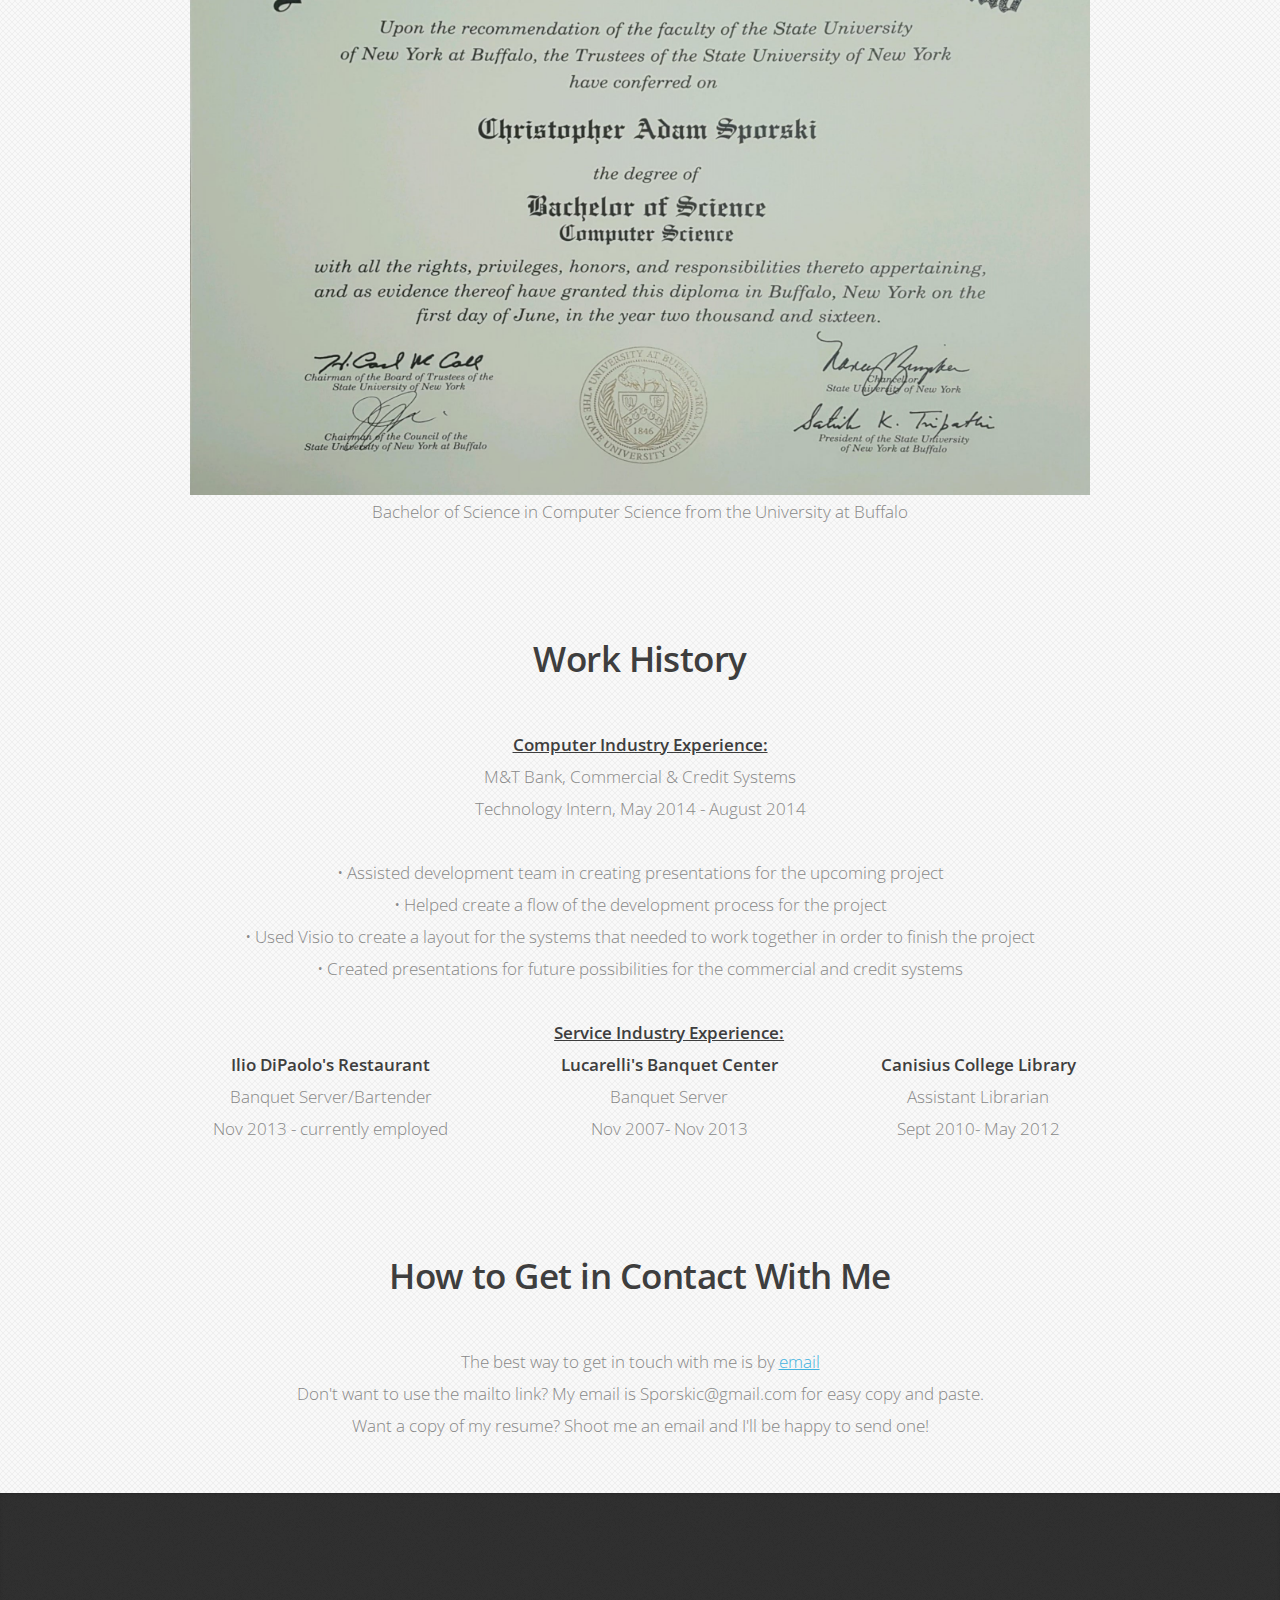
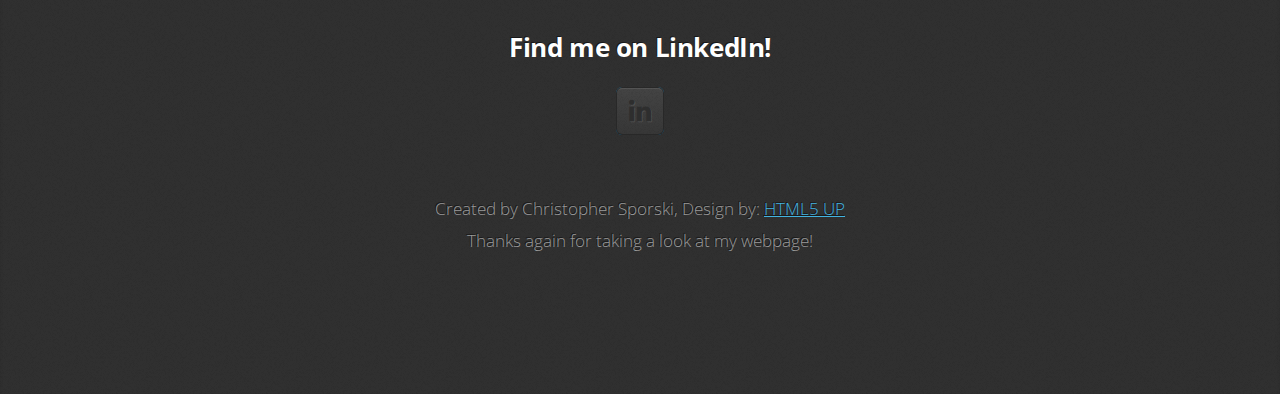
==== commit fe947f72: "Update index.html" ====
--- a/index.html
+++ b/index.html
@@ -45,7 +45,7 @@
 I received my Bachelor of Science in Computer Science and I'd love to start my career
 therefore, I am doing anything and everything to get my name out there and get noticed.
 I'd say that my top goal right now is to become a software developer/engineer and
-just enjoy coming to work every day..
+just enjoy coming to work every day.
 
 I would describe myself as a hard worker and someone that will never give up
 when faced with a challenge. Using the phrase "I don't know" is something I'm not
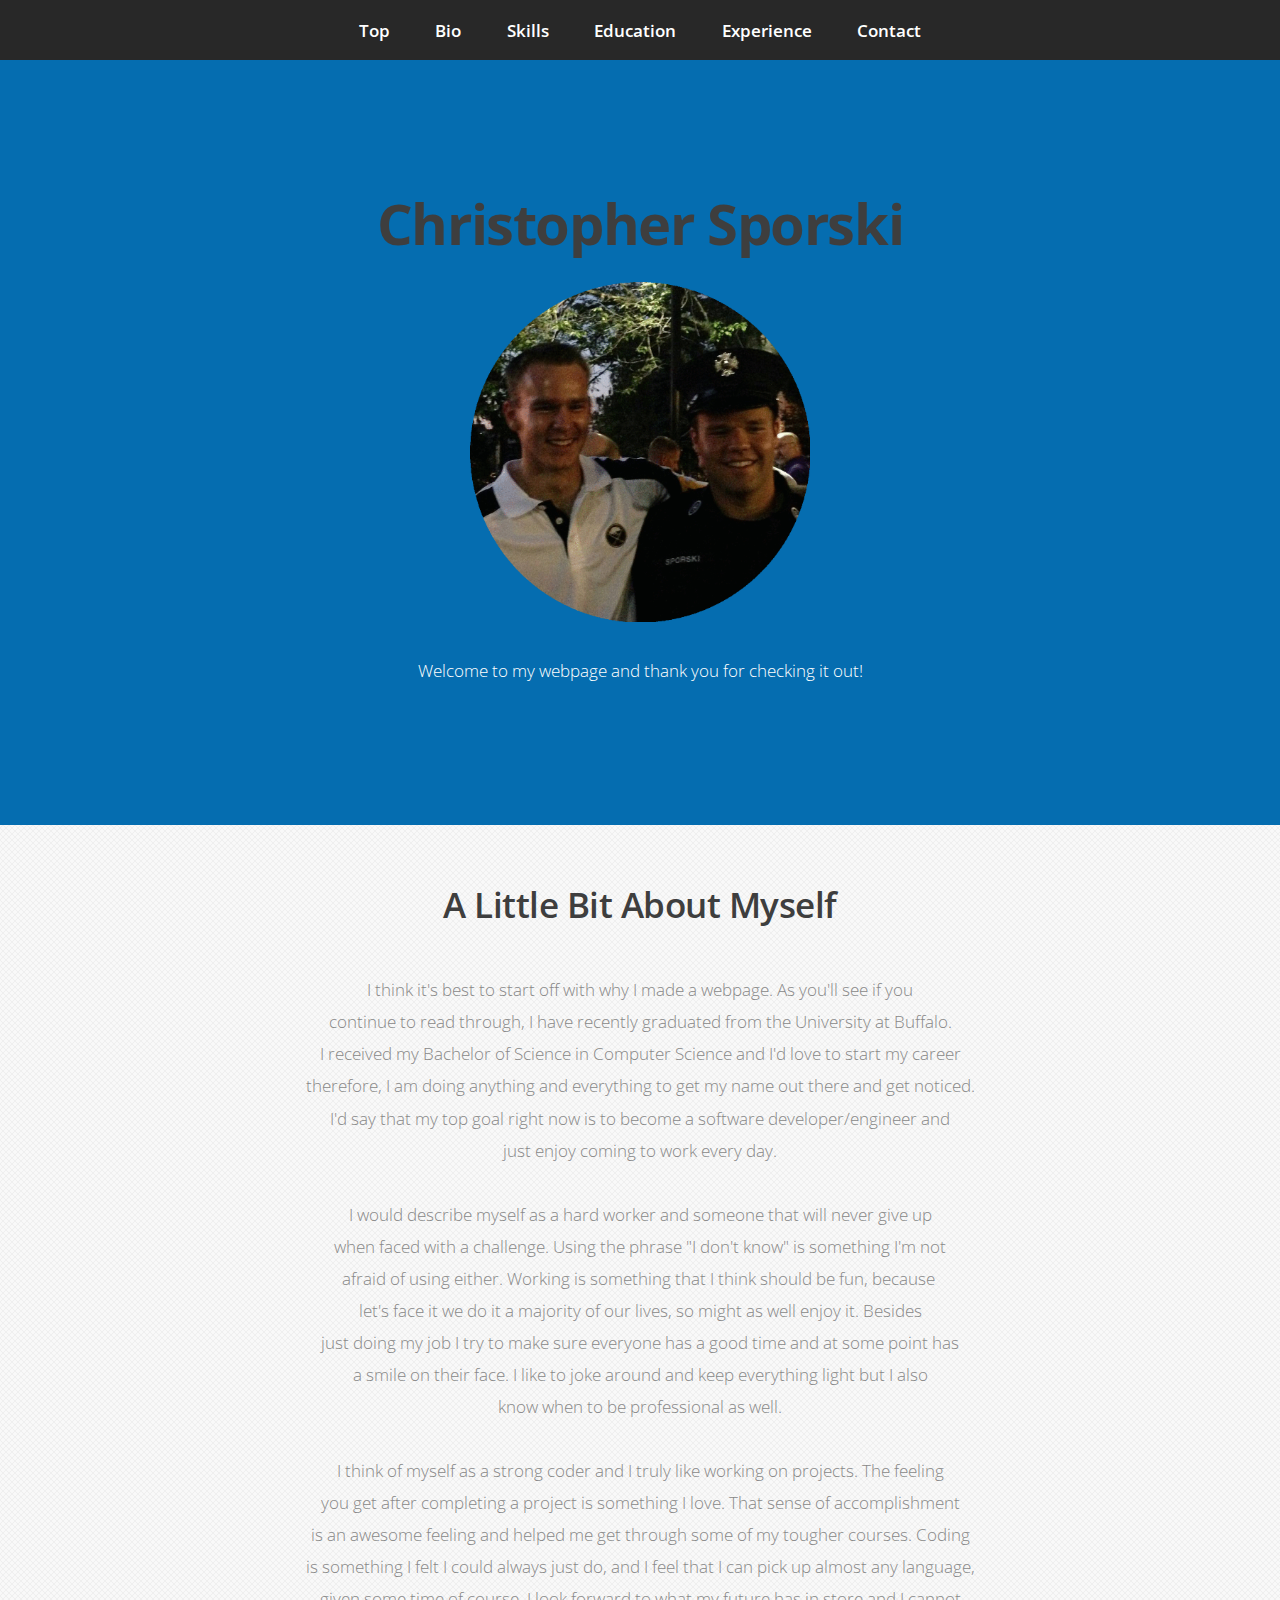
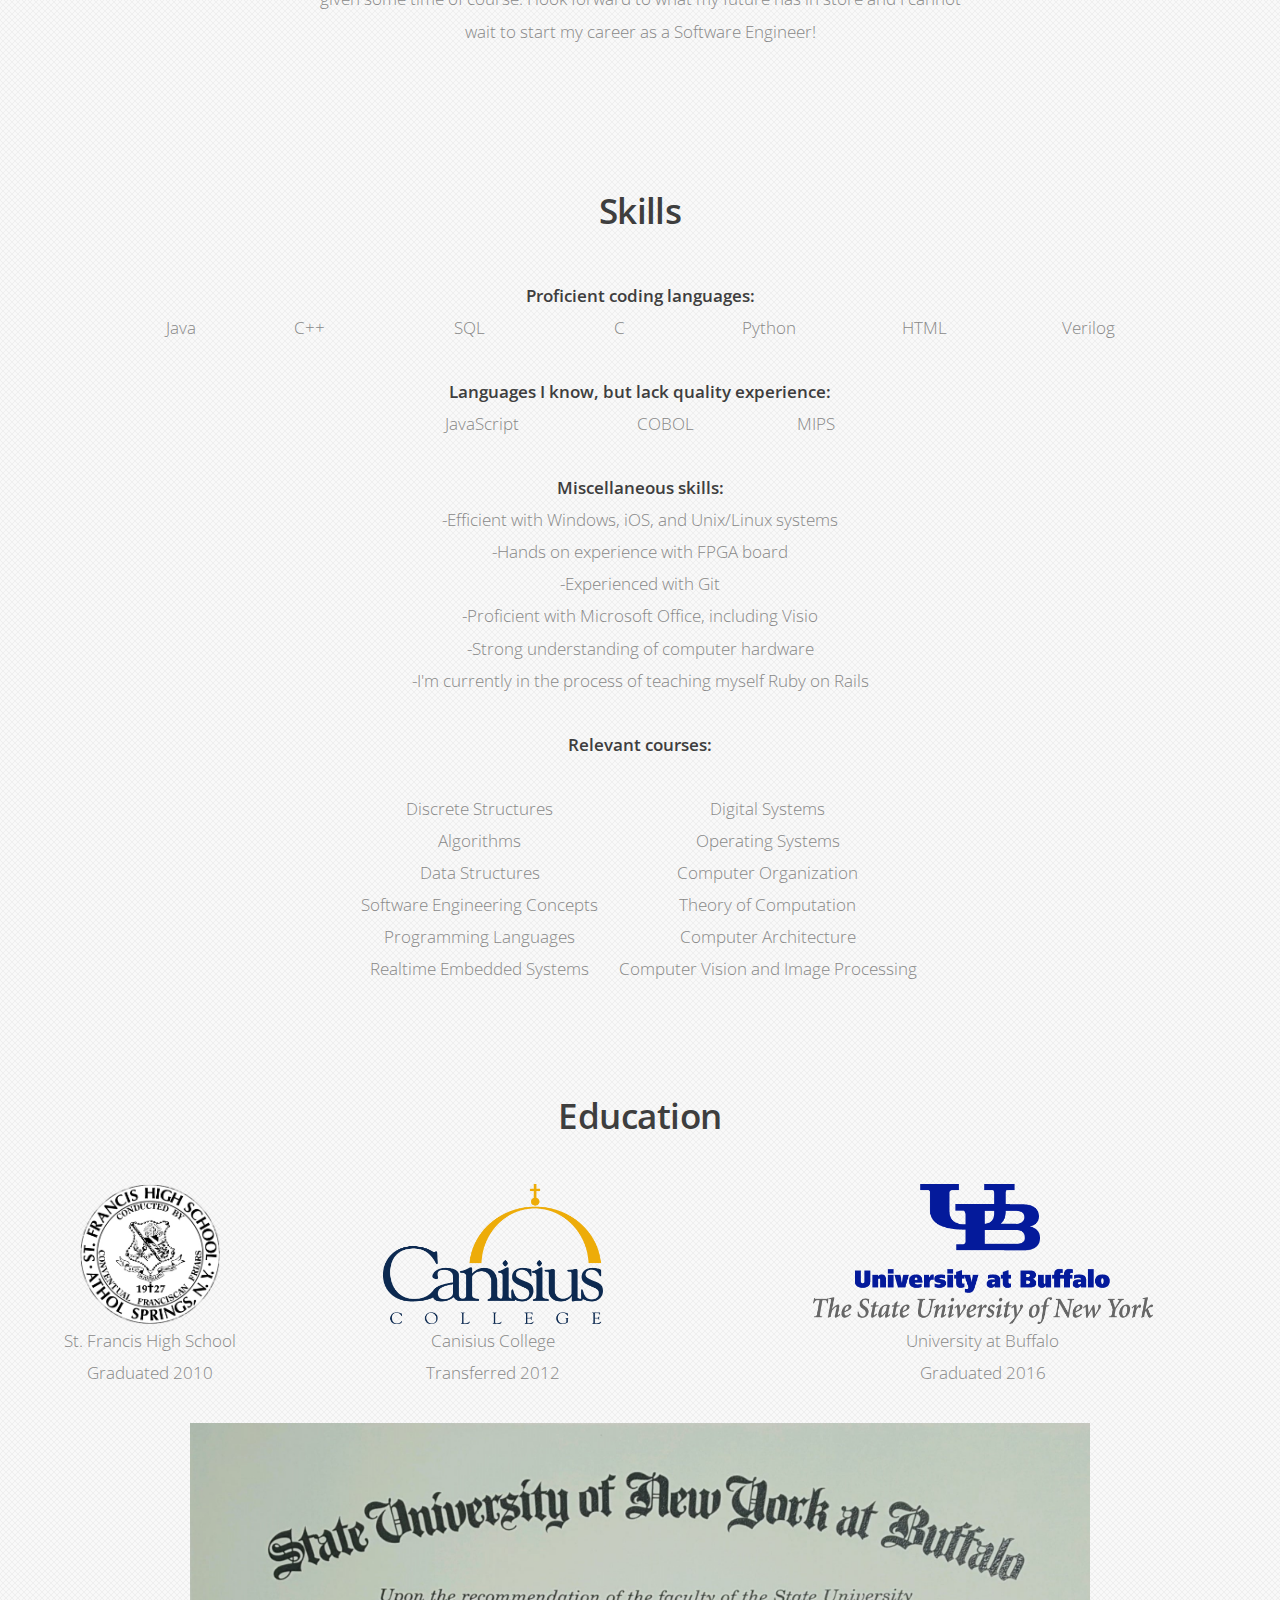
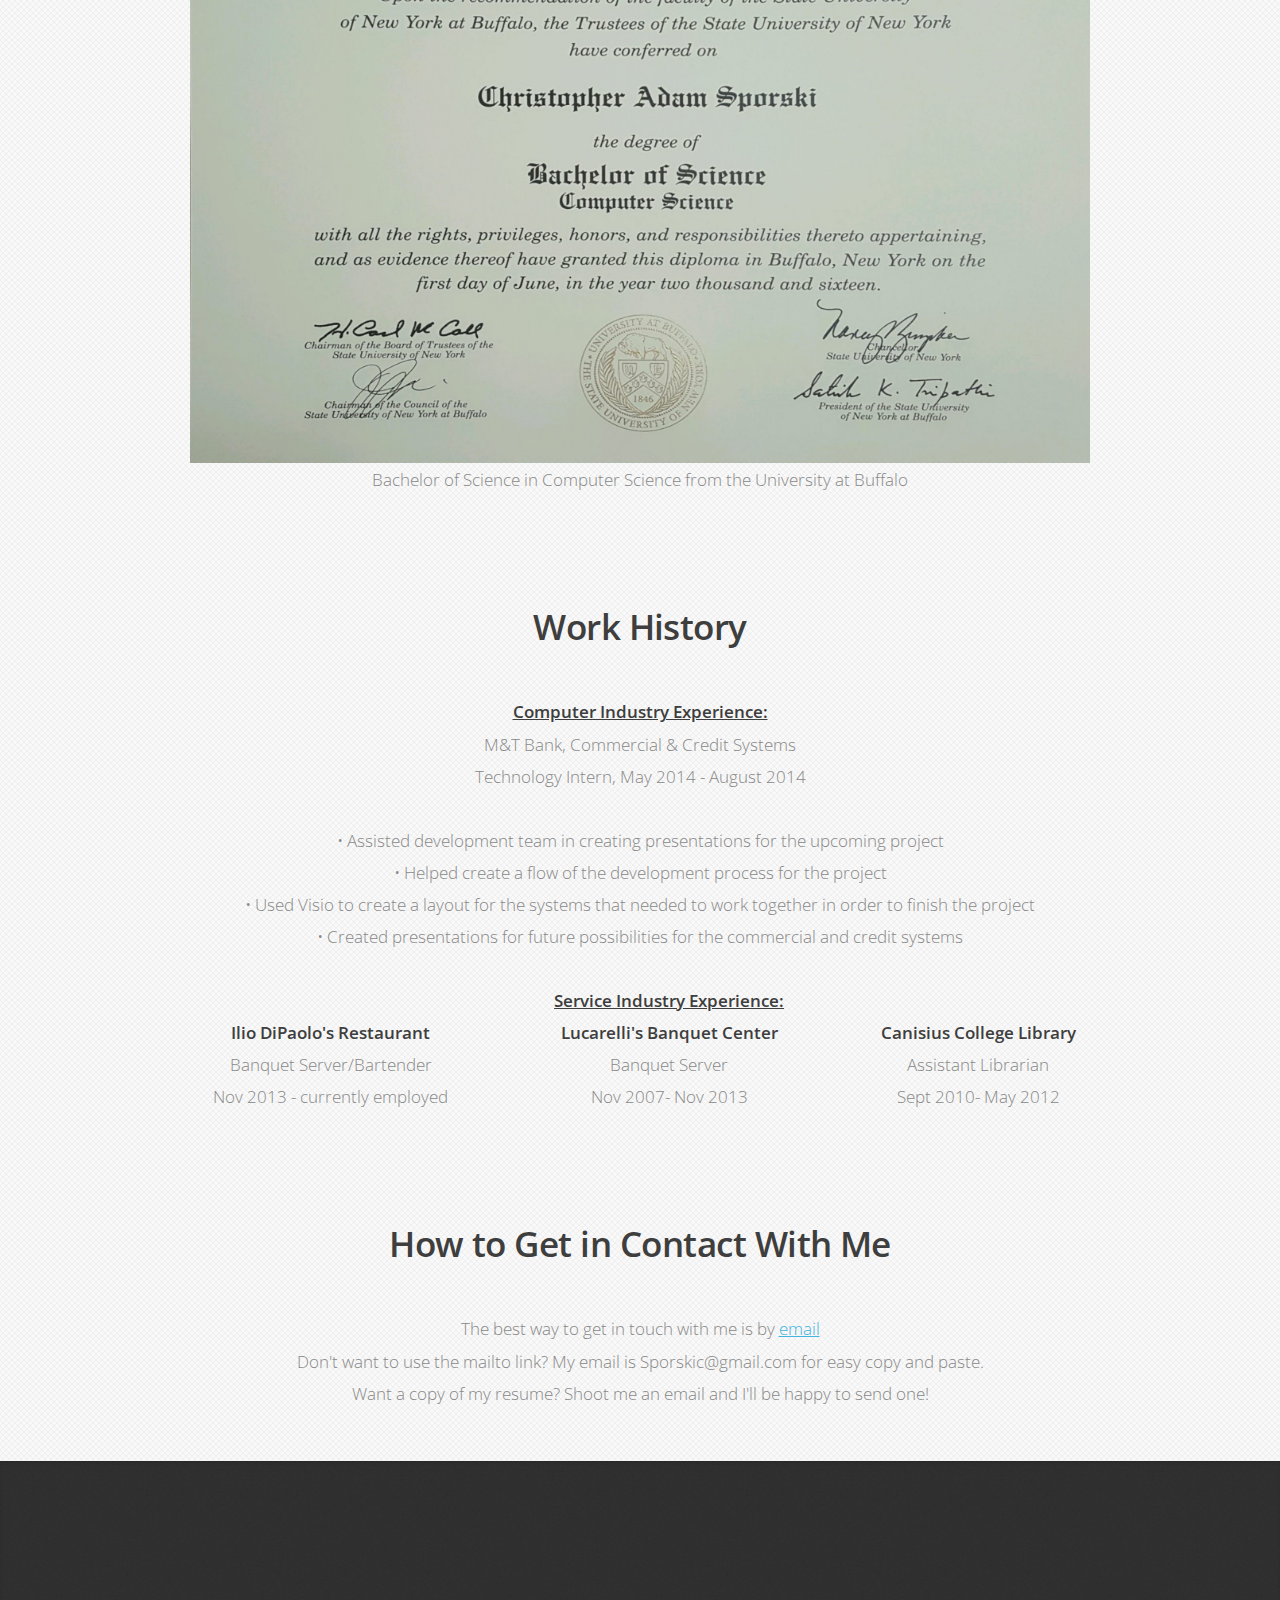
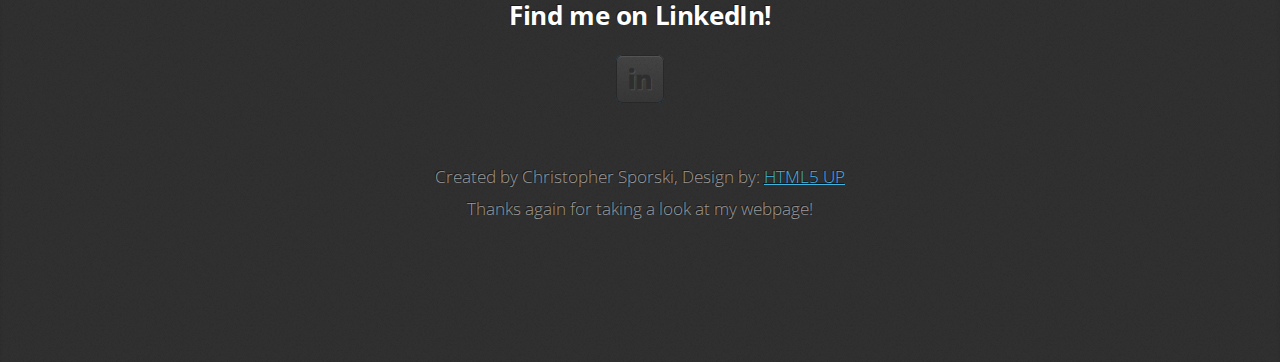
==== commit 798687e4: "Update index.html" ====
--- a/index.html
+++ b/index.html
@@ -49,12 +49,11 @@
 
 I would describe myself as a hard worker and someone that will never give up
 when faced with a challenge. Using the phrase "I don't know" is something I'm not
-afraid of using either. I'm only human and I'll be the first to admit I don't know
-everything there is to know about computers. Working is something that I think
-should be fun, because let's face it we do it a majority of our lives, so might as
-well enjoy it. Besides just doing my job I try to make sure everyone has a good
-time and at some point has a smile on their face. I like to joke around and keep
-everything light but I also know when to be professional as well.
+afraid of using either. Working is something that I think should be fun, because 
+let's face it we do it a majority of our lives, so might as well enjoy it. Besides
+just doing my job I try to make sure everyone has a good time and at some point has
+a smile on their face. I like to joke around and keep everything light but I also
+know when to be professional as well.
 
 I think of myself as a strong coder and I truly like working on projects. The feeling
 you get after completing a project is something I love. That sense of accomplishment
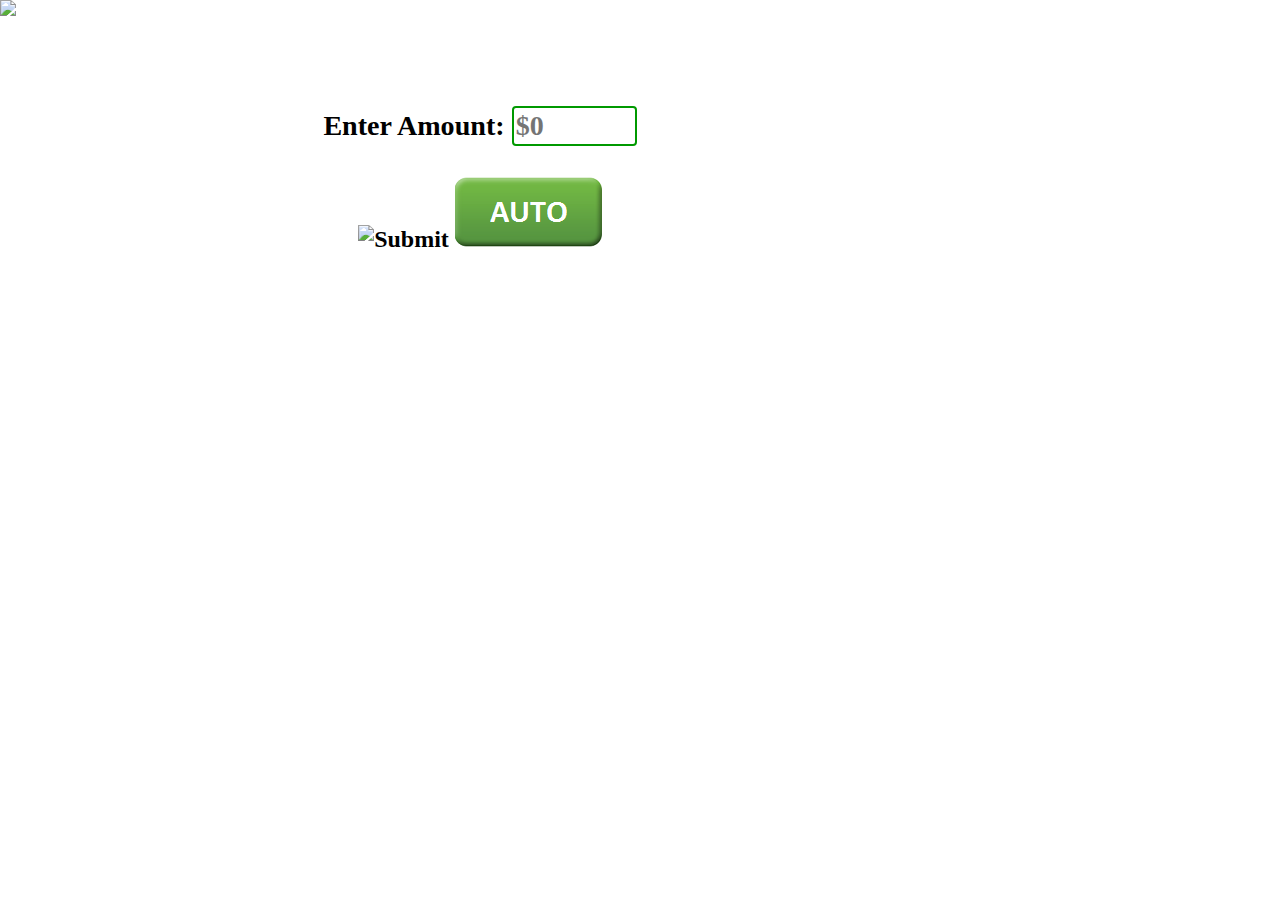
==== commit cc850553: "Prototype" ====
--- a/index.html
+++ b/index.html
@@ -1,215 +1,51 @@
+<!DOCTYPE html>
 <html>
-	<title>Chris Sporski</title>
-	<center>
-		<head>
-			<meta charset="utf-8" />
-			<meta name="Name" content="Chris Sporski">
-			<meta name="Name" content="Christopher Sporski">
-			<link rel="stylesheet" href="assets/css/main.css" />
-			<META HTTP-EQUIV="Pragma" CONTENT="no-cache">
-			<META HTTP-EQUIV="Expires" CONTENT="-1">
-		</head>
+  <head>
+    <meta charset="utf-8" />
+    <title>Prototype</title>
+    <link href="styles\app.css" rel="stylesheet" type="text/css" />
+    <script>
+      function passVarMTB() {
+        var amount = document.getElementById('amount').value;
+        if ((+amount > 0) && (+amount % 5 == 0)) {
+          window.localStorage.setItem("amountPassed",document.getElementById('amount').value);
+          window.location.href = 'MTBdenom.html';
+        }
+        else {
+            alert("Sorry, the amount needs to be positive and in increments of 5");
+        }
+      }
+      function passVarDiebold() {
+        var amount = document.getElementById('amount').value;
+        if ((+amount > 0) && (+amount % 5 == 0)) {
+          window.localStorage.setItem("amountPassed",document.getElementById('amount').value);
+          window.location.href = 'DieboldDenom.html';
+        }
+        else {
+            alert("Sorry, the amount needs to be positive and in increments of 5");
+        }
+      }
 
-		<body>
-			<nav id="nav">
-				<ul class="container">
-					<li><a href="#top">Top</a></li>
-					<li><a href="#bio">Bio</a></li>
-					<li><a href="#skills">Skills</a></li>
-					<li><a href="#edu">Education</a></li>
-					<li><a href="#exp">Experience</a></li>
-					<li><a href="#contact">Contact</a></li>
-				</ul>
-			</nav>
-			<body background="images/back.png">
+    </script>
+    <style>
+    input[type=number] {
+      box-sizing: border-box;
+      border: 2px solid #009900;
+      border-radius: 4px;
+    }
+    </style>
+  </head>
+  <body>
+    <div class="header">
+      <img src="default\tyl.gif" />
+    </div>
 
-			<!--Title and picture-->
-			<div class="wrapper style1 first">
-				<h1><strong>Christopher Sporski</strong></h1>
-				<img src="images\profile.gif" alt="Profile" width="340" height="340">
-				<br><br>
-				<font color="white">
-					Welcome to my webpage and thank you for checking it out!
-				</font>
-			</div>
+    <div class="content">
+      <br><br>
+      <h3>Enter Amount: <input type="number" placeholder="$0" min="0" max="9999" name="amount" id='amount' /></h3>
+      <h4><input type="image" src="default\green_Manual.png" onclick="passVarMTB()"/>
+      <input type="image" src="default\green_auto.png" onclick="passVarDiebold()"/></h4>
 
-			<!--Bio-->
-			<article id="bio">
-				<br><br>
-				<header>
-					<h2><b>A Little Bit About Myself</b></h2>
-				</header>
-				<pre>
-I think it's best to start off with why I made a webpage. As you'll see if you
-continue to read through, I have recently graduated from the University at Buffalo.
-I received my Bachelor of Science in Computer Science and I'd love to start my career
-therefore, I am doing anything and everything to get my name out there and get noticed.
-I'd say that my top goal right now is to become a software developer/engineer and
-just enjoy coming to work every day.
-
-I would describe myself as a hard worker and someone that will never give up
-when faced with a challenge. Using the phrase "I don't know" is something I'm not
-afraid of using either. Working is something that I think should be fun, because 
-let's face it we do it a majority of our lives, so might as well enjoy it. Besides
-just doing my job I try to make sure everyone has a good time and at some point has
-a smile on their face. I like to joke around and keep everything light but I also
-know when to be professional as well.
-
-I think of myself as a strong coder and I truly like working on projects. The feeling
-you get after completing a project is something I love. That sense of accomplishment
-is an awesome feeling and helped me get through some of my tougher courses. Coding
-is something I felt I could always just do, and I feel that I can pick up almost any language,
-given some time of course. I look forward to what my future has in store and I cannot
-wait to start my career as a Software Engineer!
-				</pre>
-			</article>
-
-			<!--Skills-->
-			<article id="skills">
-				<br><br>
-				<header>
-					<h2><b>Skills</b></h2>
-				</header>
-				<pre>
-<strong>Proficient coding languages:</strong>
-Java				C++				SQL				C				Python				HTML				Verilog
-
-<strong>Languages I know, but lack quality experience:</strong>
-JavaScript				COBOL				MIPS
-
-<strong>Miscellaneous skills:</strong>
--Efficient with Windows, iOS, and Unix/Linux systems
--Hands on experience with FPGA board
--Experienced with Git
--Proficient with Microsoft Office, including Visio
--Strong understanding of computer hardware
--I'm currently in the process of teaching myself Ruby on Rails
-
-<strong>Relevant courses:</strong>
-				</pre>
-				<table style="width:45%">
-					<tr>
-						<th>Discrete Structures</th>
-						<th>Digital Systems</th>
-					</tr>
-					<tr>
-						<th>Algorithms</th>
-						<th>Operating Systems</th>
-					</tr>
-					<tr>
-						<th>Data Structures</th>
-						<th>Computer Organization</th>
-					</tr>
-					<tr>
-						<th>Software Engineering Concepts</th>
-						<th>Theory of Computation</th>
-					</tr>
-					<tr>
-						<th>Programming Languages</th>
-						<th>Computer Architecture	</th>
-					</tr>
-					<tr>
-						<th>Realtime Embedded Systems</th>
-						<th>Computer Vision and Image Processing</th>
-					</tr>
-				</table>
-			</article>
-
-			<!--Education-->
-			<article id="edu">
-				<br><br>
-				<header>
-					<h2><b>Education</b></h2>
-				</header>
-				<table style="width:100%">
-					<tr>
-						<th><img src="images/fran.png" alt="St. Francis" width="140" height="140"></th>
-						<th><img src="images/Canisius.png" alt="Canisius" width="220" height="140"></th>
-						<th><img src="images/UB.png" alt="UB" width="340" height="140"></th>
-					</tr>
-					<tr>
-						<th>St. Francis High School</th>
-						<th>Canisius College</th>
-						<th>University at Buffalo</th>
-					</tr>
-					<tr>
-						<th>Graduated 2010</th>
-						<th>Transferred 2012</th>
-						<th>Graduated 2016</th>
-					</tr>
-				</table>
-				<img src="images/degree.jpg" alt="Degree" width="900" height="640">
-				<br>
-				Bachelor of Science in Computer Science from the University at Buffalo
-			</article>
-
-			<!--Experience-->
-			<article id="exp">
-				<br><br>
-				<header>
-					<h2><b>Work History</b></h2>
-				</header>
-				<pre>
-<strong><u>Computer Industry Experience:</u></strong>
-M&T Bank, Commercial & Credit Systems
-Technology Intern, May 2014 - August 2014
-
-• Assisted development team in creating presentations for the upcoming project
-• Helped create a flow of the development process for the project
-• Used Visio to create a layout for the systems that needed to work together in order to finish the project
-• Created presentations for future possibilities for the commercial and credit systems
-				</pre>
-				<table style="width:75%">
-					<tr>
-						<th> </th>
-						<th><strong><u>Service Industry Experience:</u></strong></th>
-						<th> </th>
-					</tr>
-					<tr>
-							<th><strong>Ilio DiPaolo's Restaurant</strong></th>
-							<th><strong>Lucarelli's Banquet Center</strong></th>
-							<th><strong>Canisius College Library</strong></th>
-					</tr>
-					<tr>
-							<th>Banquet Server/Bartender</th>
-							<th>Banquet Server</th>
-							<th>Assistant Librarian</th>
-					</tr>
-					<tr>
-							<th>Nov 2013 - currently employed</th>
-							<th>Nov 2007- Nov 2013</th>
-							<th>Sept 2010- May 2012</th>
-					</tr>
-				</table>
-			</article>
-
-			<!--Contact info-->
-			<article id="contact">
-				<br><br>
-				<header>
-					<h2><b>How to Get in Contact With Me</b></h2>
-				</header>
-				The best way to get in touch with me is by <a href="mailto:sporskic@gmail.com">email</a>
-				<br>
-				Don't want to use the mailto link? My email is Sporskic@gmail.com for easy copy and paste.
-				<br>
-				Want a copy of my resume? Shoot me an email and I'll be happy to send one!
-			</article>
-
-			<script src="assets/js/main.js"></script>
-			<script src="assets/js/jquery.scrolly.min.js"></script>
-		</body>
-
-		<div class="wrapper style4">
-			<h3>Find me on LinkedIn!</h3>
-			<ul class="social">
-				<li><a href="https://www.linkedin.com/in/christopher-sporski-476607113" class="icon fa-linkedin"><span class="label">LinkedIn</span></a></li>
-			</ul>
-			<footer>
-				Created by Christopher Sporski, Design by: <a href="http://html5up.net">HTML5 UP</a>
-				<br>
-				Thanks again for taking a look at my webpage!
-			</footer>
-		</div>
-	</center>
+    </div>
+  </body>
 </html>
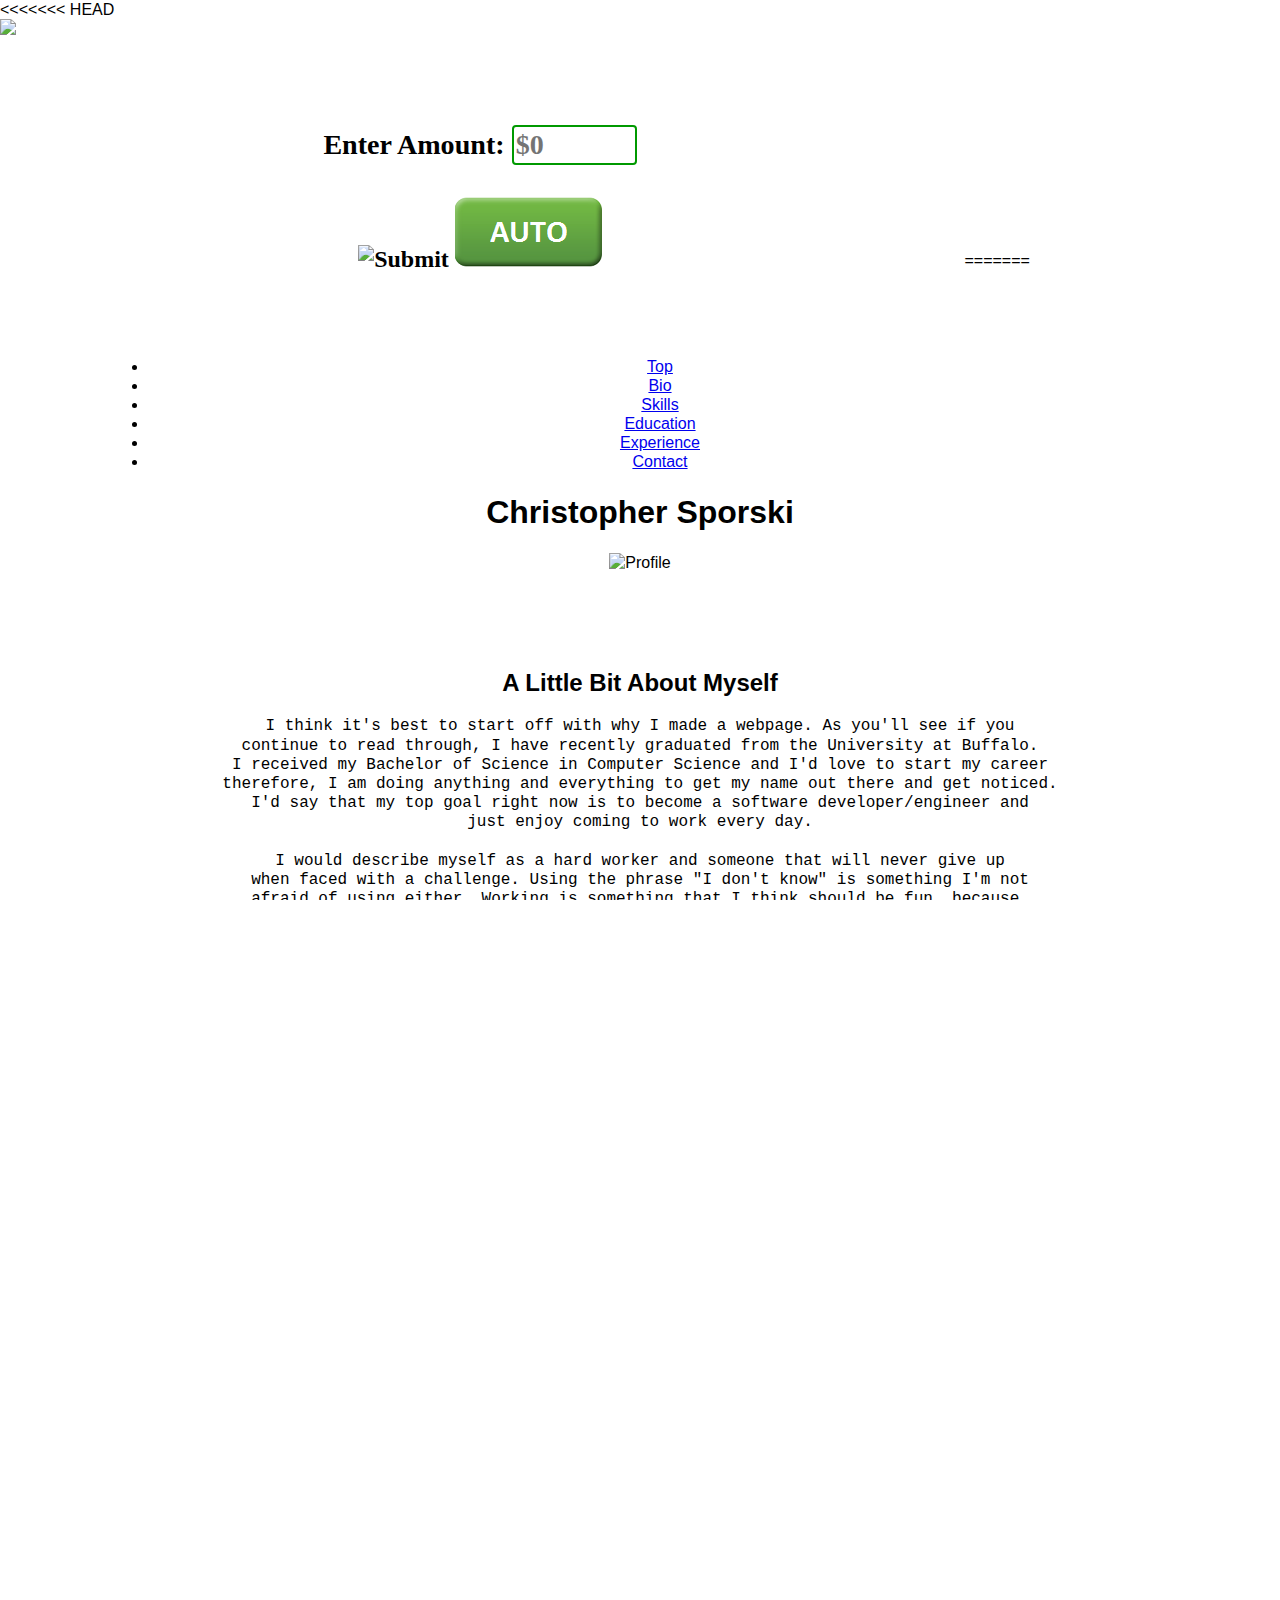
==== commit 4b31ded9: "Merge remote-tracking branch 'origin/master'" ====
--- a/index.html
+++ b/index.html
@@ -1,5 +1,6 @@
 <!DOCTYPE html>
 <html>
+<<<<<<< HEAD
   <head>
     <meta charset="utf-8" />
     <title>Prototype</title>
@@ -48,4 +49,219 @@
 
     </div>
   </body>
+=======
+	<title>Chris Sporski</title>
+	<center>
+		<head>
+			<meta charset="utf-8" />
+			<meta name="Name" content="Chris Sporski">
+			<meta name="Name" content="Christopher Sporski">
+			<link rel="stylesheet" href="assets/css/main.css" />
+			<META HTTP-EQUIV="Pragma" CONTENT="no-cache">
+			<META HTTP-EQUIV="Expires" CONTENT="-1">
+		</head>
+
+		<body>
+			<nav id="nav">
+				<ul class="container">
+					<li><a href="#top">Top</a></li>
+					<li><a href="#bio">Bio</a></li>
+					<li><a href="#skills">Skills</a></li>
+					<li><a href="#edu">Education</a></li>
+					<li><a href="#exp">Experience</a></li>
+					<li><a href="#contact">Contact</a></li>
+				</ul>
+			</nav>
+			<body background="images/back.png">
+
+			<!--Title and picture-->
+			<div class="wrapper style1 first">
+				<h1><strong>Christopher Sporski</strong></h1>
+				<img src="images\profile.gif" alt="Profile" width="340" height="340">
+				<br><br>
+				<font color="white">
+					Welcome to my webpage and thank you for checking it out!
+				</font>
+			</div>
+
+			<!--Bio-->
+			<article id="bio">
+				<br><br>
+				<header>
+					<h2><b>A Little Bit About Myself</b></h2>
+				</header>
+				<pre>
+I think it's best to start off with why I made a webpage. As you'll see if you
+continue to read through, I have recently graduated from the University at Buffalo.
+I received my Bachelor of Science in Computer Science and I'd love to start my career
+therefore, I am doing anything and everything to get my name out there and get noticed.
+I'd say that my top goal right now is to become a software developer/engineer and
+just enjoy coming to work every day.
+
+I would describe myself as a hard worker and someone that will never give up
+when faced with a challenge. Using the phrase "I don't know" is something I'm not
+afraid of using either. Working is something that I think should be fun, because 
+let's face it we do it a majority of our lives, so might as well enjoy it. Besides
+just doing my job I try to make sure everyone has a good time and at some point has
+a smile on their face. I like to joke around and keep everything light but I also
+know when to be professional as well.
+
+I think of myself as a strong coder and I truly like working on projects. The feeling
+you get after completing a project is something I love. That sense of accomplishment
+is an awesome feeling and helped me get through some of my tougher courses. Coding
+is something I felt I could always just do, and I feel that I can pick up almost any language,
+given some time of course. I look forward to what my future has in store and I cannot
+wait to start my career as a Software Engineer!
+				</pre>
+			</article>
+
+			<!--Skills-->
+			<article id="skills">
+				<br><br>
+				<header>
+					<h2><b>Skills</b></h2>
+				</header>
+				<pre>
+<strong>Proficient coding languages:</strong>
+Java				C++				SQL				C				Python				HTML				Verilog
+
+<strong>Languages I know, but lack quality experience:</strong>
+JavaScript				COBOL				MIPS
+
+<strong>Miscellaneous skills:</strong>
+-Efficient with Windows, iOS, and Unix/Linux systems
+-Hands on experience with FPGA board
+-Experienced with Git
+-Proficient with Microsoft Office, including Visio
+-Strong understanding of computer hardware
+-I'm currently in the process of teaching myself Ruby on Rails
+
+<strong>Relevant courses:</strong>
+				</pre>
+				<table style="width:45%">
+					<tr>
+						<th>Discrete Structures</th>
+						<th>Digital Systems</th>
+					</tr>
+					<tr>
+						<th>Algorithms</th>
+						<th>Operating Systems</th>
+					</tr>
+					<tr>
+						<th>Data Structures</th>
+						<th>Computer Organization</th>
+					</tr>
+					<tr>
+						<th>Software Engineering Concepts</th>
+						<th>Theory of Computation</th>
+					</tr>
+					<tr>
+						<th>Programming Languages</th>
+						<th>Computer Architecture	</th>
+					</tr>
+					<tr>
+						<th>Realtime Embedded Systems</th>
+						<th>Computer Vision and Image Processing</th>
+					</tr>
+				</table>
+			</article>
+
+			<!--Education-->
+			<article id="edu">
+				<br><br>
+				<header>
+					<h2><b>Education</b></h2>
+				</header>
+				<table style="width:100%">
+					<tr>
+						<th><img src="images/fran.png" alt="St. Francis" width="140" height="140"></th>
+						<th><img src="images/Canisius.png" alt="Canisius" width="220" height="140"></th>
+						<th><img src="images/UB.png" alt="UB" width="340" height="140"></th>
+					</tr>
+					<tr>
+						<th>St. Francis High School</th>
+						<th>Canisius College</th>
+						<th>University at Buffalo</th>
+					</tr>
+					<tr>
+						<th>Graduated 2010</th>
+						<th>Transferred 2012</th>
+						<th>Graduated 2016</th>
+					</tr>
+				</table>
+				<img src="images/degree.jpg" alt="Degree" width="900" height="640">
+				<br>
+				Bachelor of Science in Computer Science from the University at Buffalo
+			</article>
+
+			<!--Experience-->
+			<article id="exp">
+				<br><br>
+				<header>
+					<h2><b>Work History</b></h2>
+				</header>
+				<pre>
+<strong><u>Computer Industry Experience:</u></strong>
+M&T Bank, Commercial & Credit Systems
+Technology Intern, May 2014 - August 2014
+
+• Assisted development team in creating presentations for the upcoming project
+• Helped create a flow of the development process for the project
+• Used Visio to create a layout for the systems that needed to work together in order to finish the project
+• Created presentations for future possibilities for the commercial and credit systems
+				</pre>
+				<table style="width:75%">
+					<tr>
+						<th> </th>
+						<th><strong><u>Service Industry Experience:</u></strong></th>
+						<th> </th>
+					</tr>
+					<tr>
+							<th><strong>Ilio DiPaolo's Restaurant</strong></th>
+							<th><strong>Lucarelli's Banquet Center</strong></th>
+							<th><strong>Canisius College Library</strong></th>
+					</tr>
+					<tr>
+							<th>Banquet Server/Bartender</th>
+							<th>Banquet Server</th>
+							<th>Assistant Librarian</th>
+					</tr>
+					<tr>
+							<th>Nov 2013 - currently employed</th>
+							<th>Nov 2007- Nov 2013</th>
+							<th>Sept 2010- May 2012</th>
+					</tr>
+				</table>
+			</article>
+
+			<!--Contact info-->
+			<article id="contact">
+				<br><br>
+				<header>
+					<h2><b>How to Get in Contact With Me</b></h2>
+				</header>
+				The best way to get in touch with me is by <a href="mailto:sporskic@gmail.com">email</a>
+				<br>
+				Don't want to use the mailto link? My email is Sporskic@gmail.com for easy copy and paste.
+				<br>
+				Want a copy of my resume? Shoot me an email and I'll be happy to send one!
+			</article>
+
+			<script src="assets/js/main.js"></script>
+			<script src="assets/js/jquery.scrolly.min.js"></script>
+		</body>
+
+		<div class="wrapper style4">
+			<h3>Find me on LinkedIn!</h3>
+			<ul class="social">
+				<li><a href="https://www.linkedin.com/in/christopher-sporski-476607113" class="icon fa-linkedin"><span class="label">LinkedIn</span></a></li>
+			</ul>
+			<footer>
+				Created by Christopher Sporski, Design by: <a href="http://html5up.net">HTML5 UP</a>
+				<br>
+				Thanks again for taking a look at my webpage!
+			</footer>
+		</div>
+	</center>
+>>>>>>> origin/master
 </html>
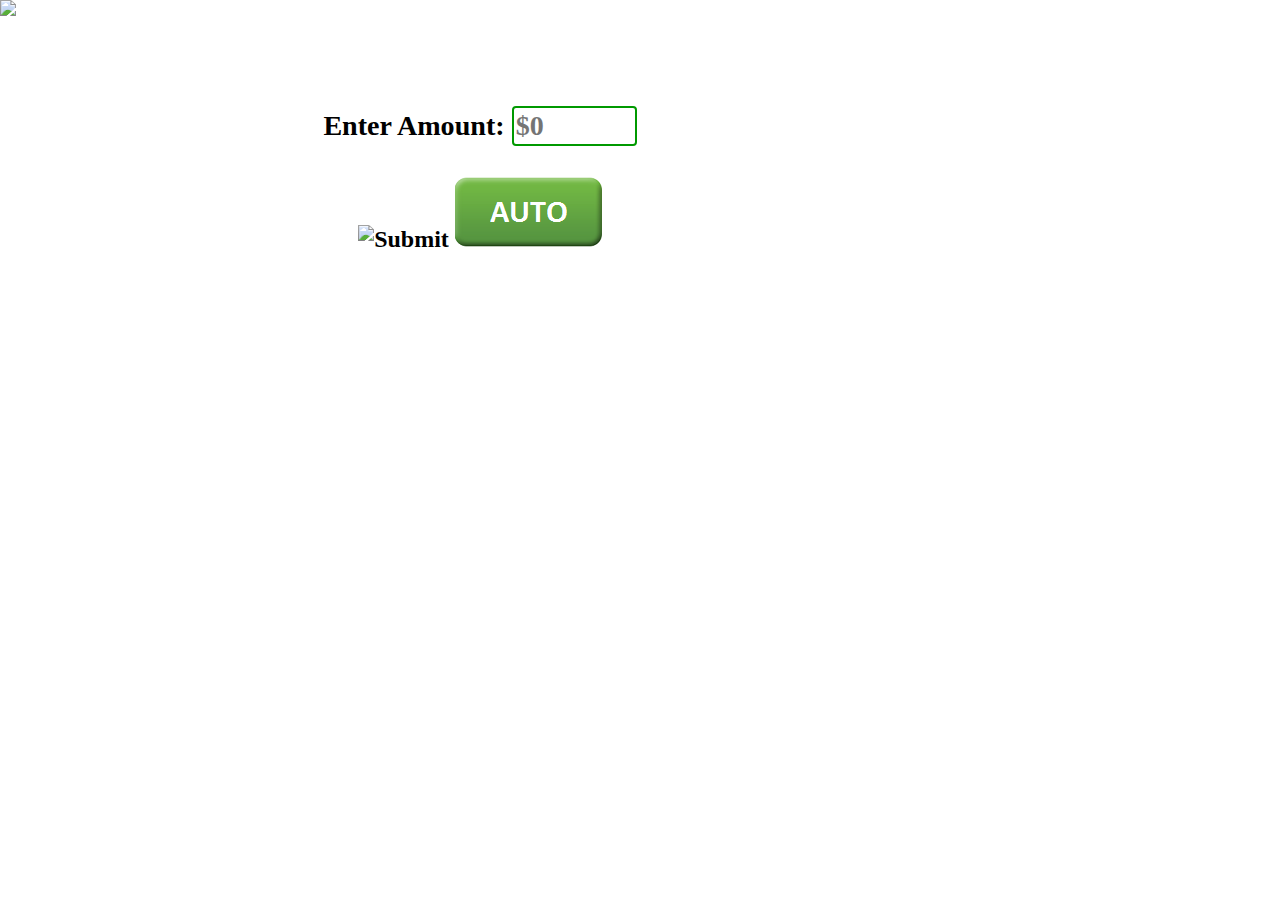
==== commit 7f9dfc22: "update index" ====
--- a/index.html
+++ b/index.html
@@ -1,6 +1,5 @@
 <!DOCTYPE html>
 <html>
-<<<<<<< HEAD
   <head>
     <meta charset="utf-8" />
     <title>Prototype</title>
@@ -49,219 +48,4 @@
 
     </div>
   </body>
-=======
-	<title>Chris Sporski</title>
-	<center>
-		<head>
-			<meta charset="utf-8" />
-			<meta name="Name" content="Chris Sporski">
-			<meta name="Name" content="Christopher Sporski">
-			<link rel="stylesheet" href="assets/css/main.css" />
-			<META HTTP-EQUIV="Pragma" CONTENT="no-cache">
-			<META HTTP-EQUIV="Expires" CONTENT="-1">
-		</head>
-
-		<body>
-			<nav id="nav">
-				<ul class="container">
-					<li><a href="#top">Top</a></li>
-					<li><a href="#bio">Bio</a></li>
-					<li><a href="#skills">Skills</a></li>
-					<li><a href="#edu">Education</a></li>
-					<li><a href="#exp">Experience</a></li>
-					<li><a href="#contact">Contact</a></li>
-				</ul>
-			</nav>
-			<body background="images/back.png">
-
-			<!--Title and picture-->
-			<div class="wrapper style1 first">
-				<h1><strong>Christopher Sporski</strong></h1>
-				<img src="images\profile.gif" alt="Profile" width="340" height="340">
-				<br><br>
-				<font color="white">
-					Welcome to my webpage and thank you for checking it out!
-				</font>
-			</div>
-
-			<!--Bio-->
-			<article id="bio">
-				<br><br>
-				<header>
-					<h2><b>A Little Bit About Myself</b></h2>
-				</header>
-				<pre>
-I think it's best to start off with why I made a webpage. As you'll see if you
-continue to read through, I have recently graduated from the University at Buffalo.
-I received my Bachelor of Science in Computer Science and I'd love to start my career
-therefore, I am doing anything and everything to get my name out there and get noticed.
-I'd say that my top goal right now is to become a software developer/engineer and
-just enjoy coming to work every day.
-
-I would describe myself as a hard worker and someone that will never give up
-when faced with a challenge. Using the phrase "I don't know" is something I'm not
-afraid of using either. Working is something that I think should be fun, because 
-let's face it we do it a majority of our lives, so might as well enjoy it. Besides
-just doing my job I try to make sure everyone has a good time and at some point has
-a smile on their face. I like to joke around and keep everything light but I also
-know when to be professional as well.
-
-I think of myself as a strong coder and I truly like working on projects. The feeling
-you get after completing a project is something I love. That sense of accomplishment
-is an awesome feeling and helped me get through some of my tougher courses. Coding
-is something I felt I could always just do, and I feel that I can pick up almost any language,
-given some time of course. I look forward to what my future has in store and I cannot
-wait to start my career as a Software Engineer!
-				</pre>
-			</article>
-
-			<!--Skills-->
-			<article id="skills">
-				<br><br>
-				<header>
-					<h2><b>Skills</b></h2>
-				</header>
-				<pre>
-<strong>Proficient coding languages:</strong>
-Java				C++				SQL				C				Python				HTML				Verilog
-
-<strong>Languages I know, but lack quality experience:</strong>
-JavaScript				COBOL				MIPS
-
-<strong>Miscellaneous skills:</strong>
--Efficient with Windows, iOS, and Unix/Linux systems
--Hands on experience with FPGA board
--Experienced with Git
--Proficient with Microsoft Office, including Visio
--Strong understanding of computer hardware
--I'm currently in the process of teaching myself Ruby on Rails
-
-<strong>Relevant courses:</strong>
-				</pre>
-				<table style="width:45%">
-					<tr>
-						<th>Discrete Structures</th>
-						<th>Digital Systems</th>
-					</tr>
-					<tr>
-						<th>Algorithms</th>
-						<th>Operating Systems</th>
-					</tr>
-					<tr>
-						<th>Data Structures</th>
-						<th>Computer Organization</th>
-					</tr>
-					<tr>
-						<th>Software Engineering Concepts</th>
-						<th>Theory of Computation</th>
-					</tr>
-					<tr>
-						<th>Programming Languages</th>
-						<th>Computer Architecture	</th>
-					</tr>
-					<tr>
-						<th>Realtime Embedded Systems</th>
-						<th>Computer Vision and Image Processing</th>
-					</tr>
-				</table>
-			</article>
-
-			<!--Education-->
-			<article id="edu">
-				<br><br>
-				<header>
-					<h2><b>Education</b></h2>
-				</header>
-				<table style="width:100%">
-					<tr>
-						<th><img src="images/fran.png" alt="St. Francis" width="140" height="140"></th>
-						<th><img src="images/Canisius.png" alt="Canisius" width="220" height="140"></th>
-						<th><img src="images/UB.png" alt="UB" width="340" height="140"></th>
-					</tr>
-					<tr>
-						<th>St. Francis High School</th>
-						<th>Canisius College</th>
-						<th>University at Buffalo</th>
-					</tr>
-					<tr>
-						<th>Graduated 2010</th>
-						<th>Transferred 2012</th>
-						<th>Graduated 2016</th>
-					</tr>
-				</table>
-				<img src="images/degree.jpg" alt="Degree" width="900" height="640">
-				<br>
-				Bachelor of Science in Computer Science from the University at Buffalo
-			</article>
-
-			<!--Experience-->
-			<article id="exp">
-				<br><br>
-				<header>
-					<h2><b>Work History</b></h2>
-				</header>
-				<pre>
-<strong><u>Computer Industry Experience:</u></strong>
-M&T Bank, Commercial & Credit Systems
-Technology Intern, May 2014 - August 2014
-
-• Assisted development team in creating presentations for the upcoming project
-• Helped create a flow of the development process for the project
-• Used Visio to create a layout for the systems that needed to work together in order to finish the project
-• Created presentations for future possibilities for the commercial and credit systems
-				</pre>
-				<table style="width:75%">
-					<tr>
-						<th> </th>
-						<th><strong><u>Service Industry Experience:</u></strong></th>
-						<th> </th>
-					</tr>
-					<tr>
-							<th><strong>Ilio DiPaolo's Restaurant</strong></th>
-							<th><strong>Lucarelli's Banquet Center</strong></th>
-							<th><strong>Canisius College Library</strong></th>
-					</tr>
-					<tr>
-							<th>Banquet Server/Bartender</th>
-							<th>Banquet Server</th>
-							<th>Assistant Librarian</th>
-					</tr>
-					<tr>
-							<th>Nov 2013 - currently employed</th>
-							<th>Nov 2007- Nov 2013</th>
-							<th>Sept 2010- May 2012</th>
-					</tr>
-				</table>
-			</article>
-
-			<!--Contact info-->
-			<article id="contact">
-				<br><br>
-				<header>
-					<h2><b>How to Get in Contact With Me</b></h2>
-				</header>
-				The best way to get in touch with me is by <a href="mailto:sporskic@gmail.com">email</a>
-				<br>
-				Don't want to use the mailto link? My email is Sporskic@gmail.com for easy copy and paste.
-				<br>
-				Want a copy of my resume? Shoot me an email and I'll be happy to send one!
-			</article>
-
-			<script src="assets/js/main.js"></script>
-			<script src="assets/js/jquery.scrolly.min.js"></script>
-		</body>
-
-		<div class="wrapper style4">
-			<h3>Find me on LinkedIn!</h3>
-			<ul class="social">
-				<li><a href="https://www.linkedin.com/in/christopher-sporski-476607113" class="icon fa-linkedin"><span class="label">LinkedIn</span></a></li>
-			</ul>
-			<footer>
-				Created by Christopher Sporski, Design by: <a href="http://html5up.net">HTML5 UP</a>
-				<br>
-				Thanks again for taking a look at my webpage!
-			</footer>
-		</div>
-	</center>
->>>>>>> origin/master
 </html>
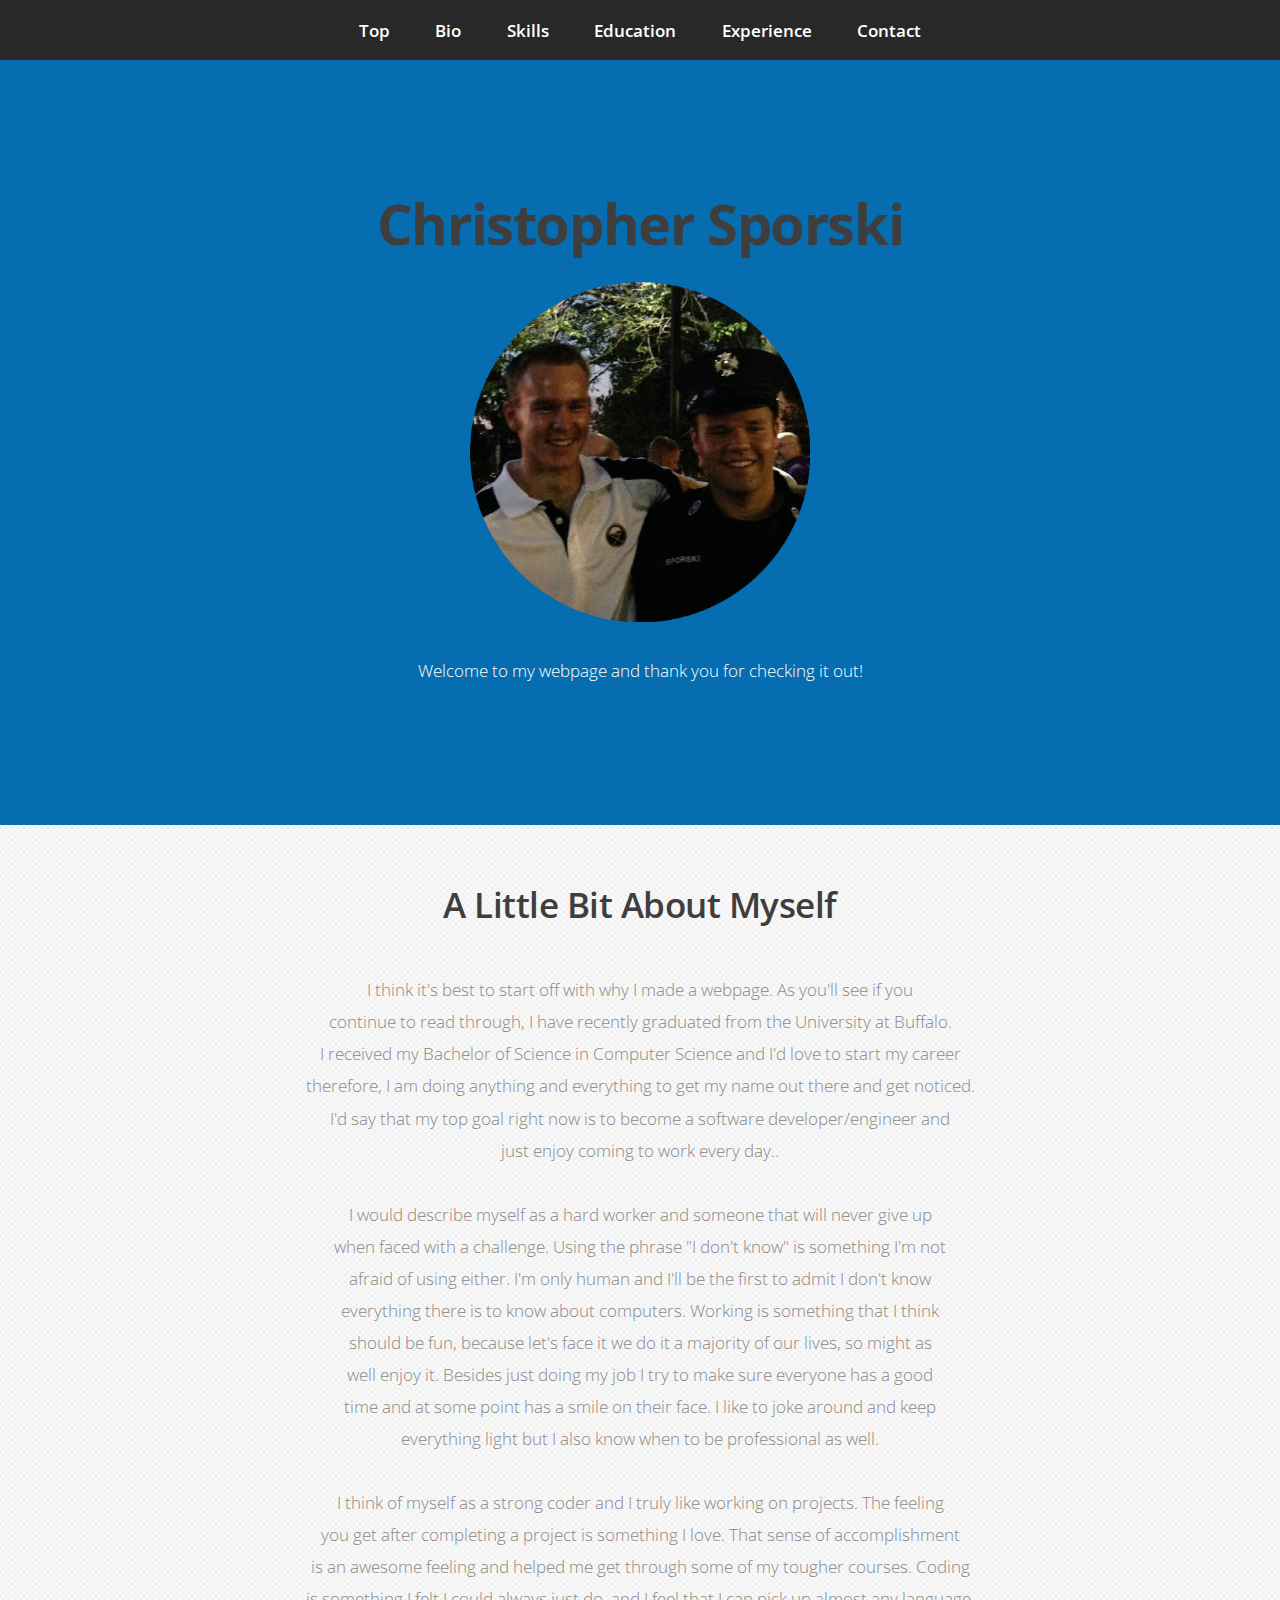
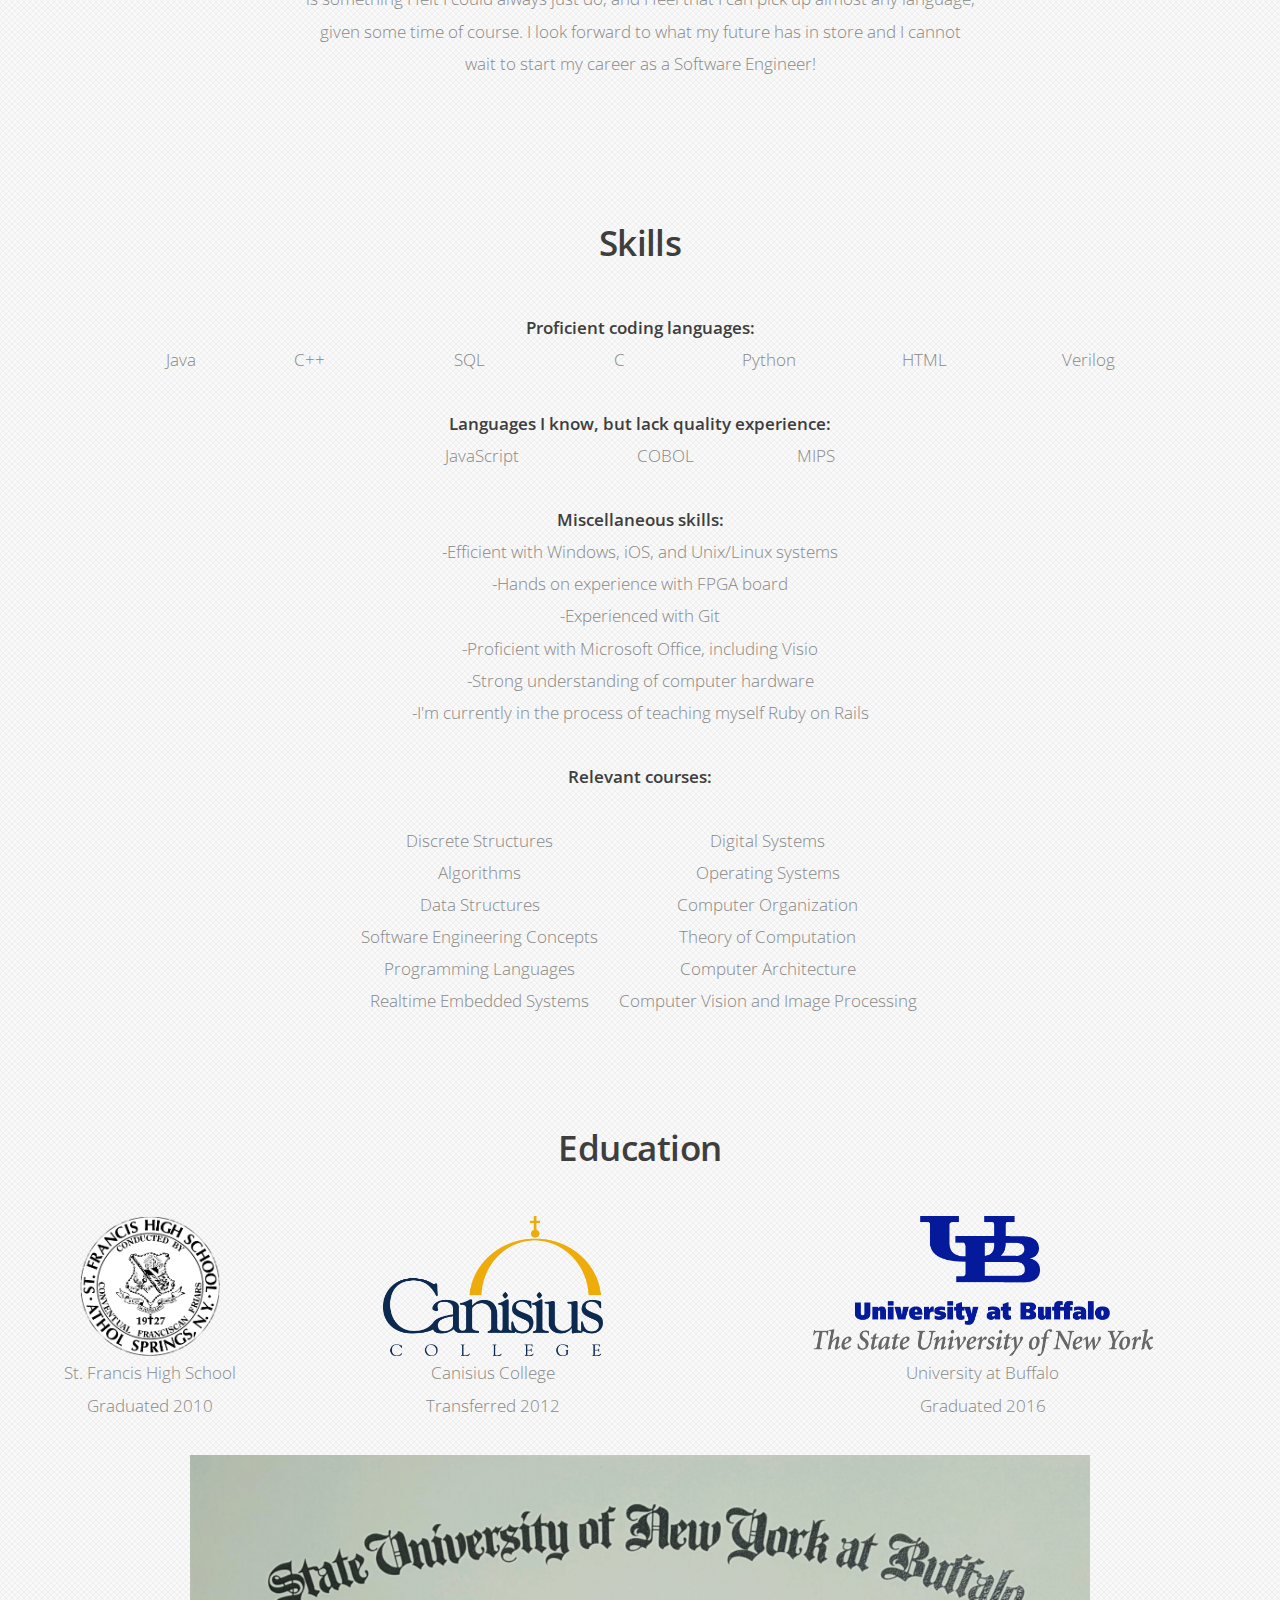
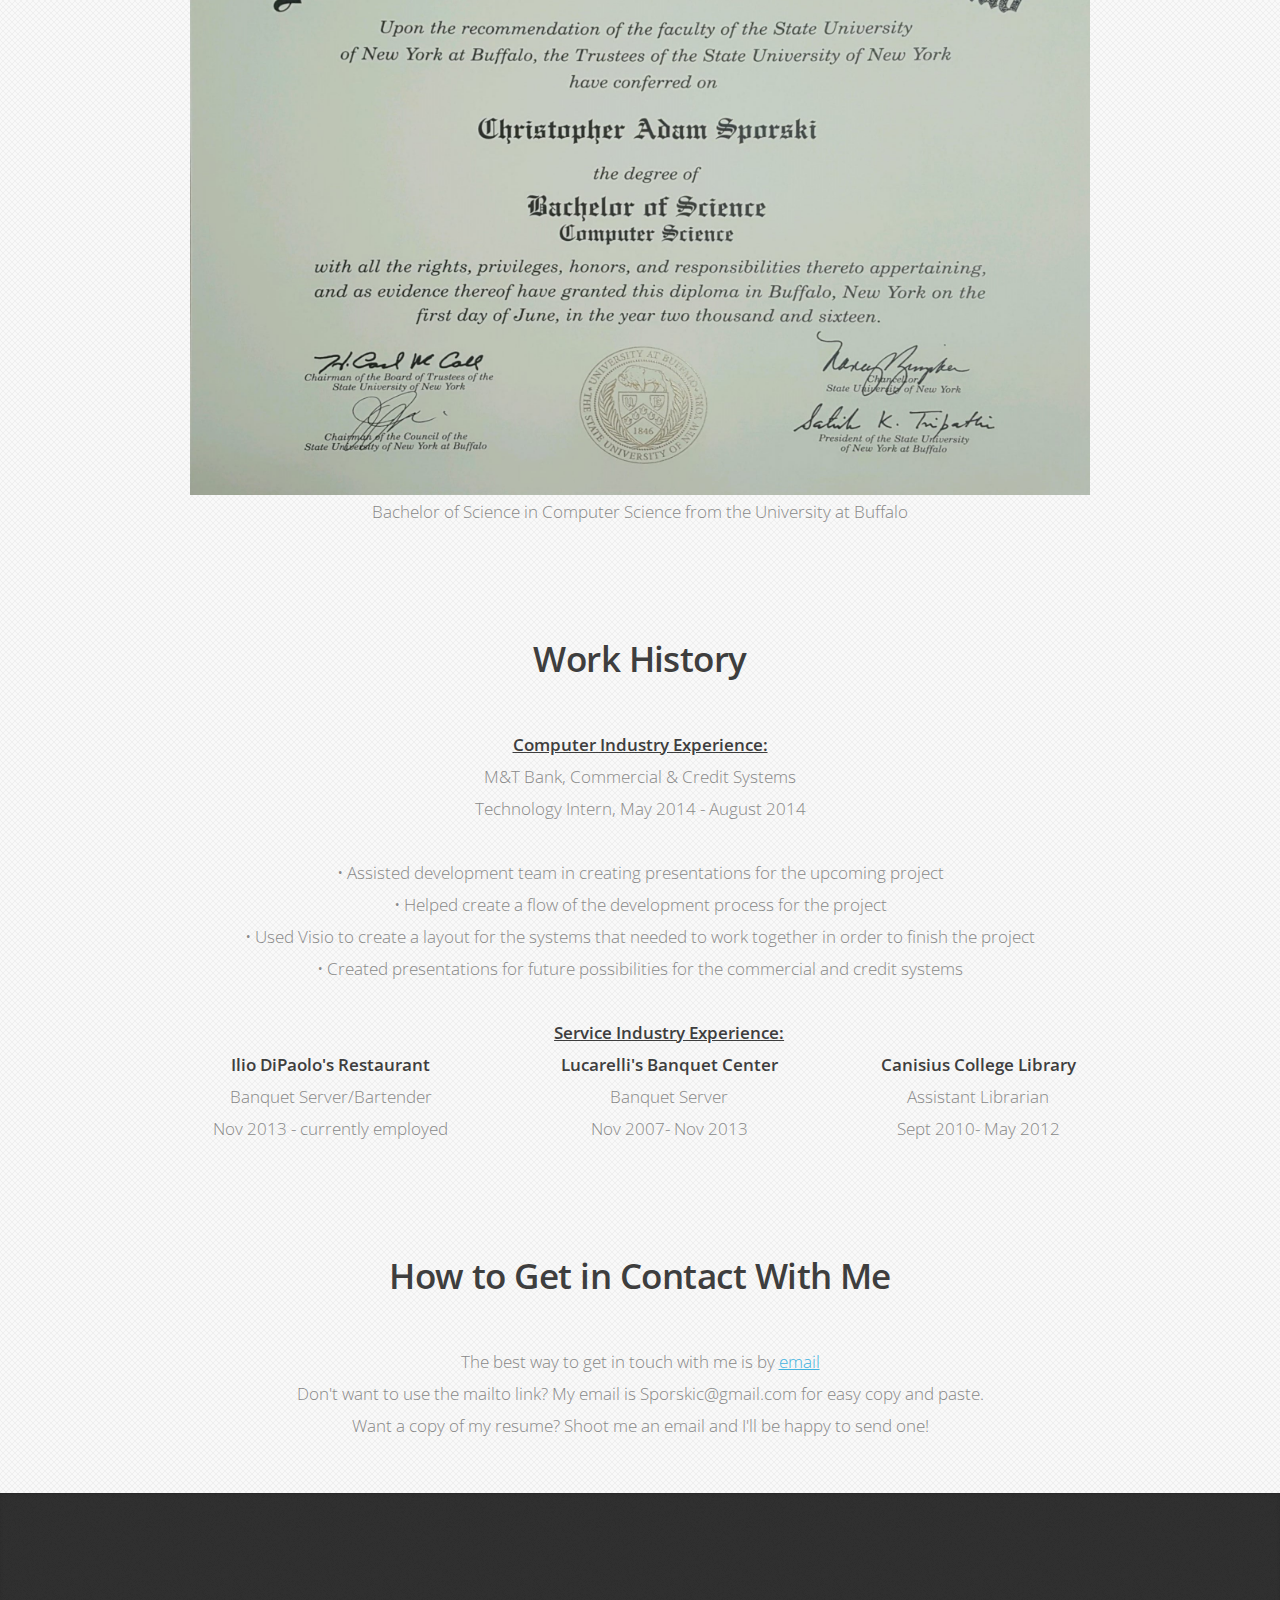
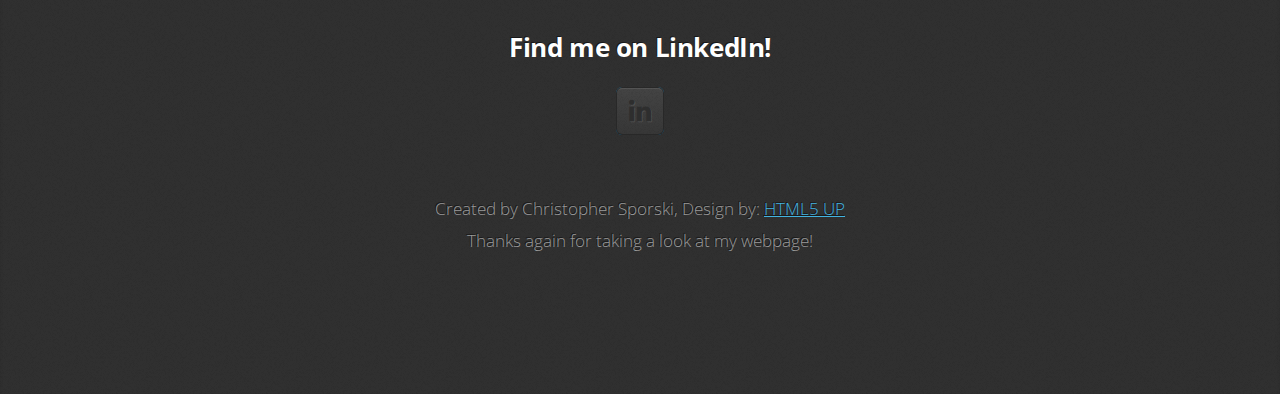
==== commit ff8bc021: "changed back" ====
--- a/index.html
+++ b/index.html
@@ -1,51 +1,216 @@
-<!DOCTYPE html>
 <html>
-  <head>
-    <meta charset="utf-8" />
-    <title>Prototype</title>
-    <link href="styles\app.css" rel="stylesheet" type="text/css" />
-    <script>
-      function passVarMTB() {
-        var amount = document.getElementById('amount').value;
-        if ((+amount > 0) && (+amount % 5 == 0)) {
-          window.localStorage.setItem("amountPassed",document.getElementById('amount').value);
-          window.location.href = 'MTBdenom.html';
-        }
-        else {
-            alert("Sorry, the amount needs to be positive and in increments of 5");
-        }
-      }
-      function passVarDiebold() {
-        var amount = document.getElementById('amount').value;
-        if ((+amount > 0) && (+amount % 5 == 0)) {
-          window.localStorage.setItem("amountPassed",document.getElementById('amount').value);
-          window.location.href = 'DieboldDenom.html';
-        }
-        else {
-            alert("Sorry, the amount needs to be positive and in increments of 5");
-        }
-      }
-
-    </script>
-    <style>
-    input[type=number] {
-      box-sizing: border-box;
-      border: 2px solid #009900;
-      border-radius: 4px;
-    }
-    </style>
-  </head>
-  <body>
-    <div class="header">
-      <img src="default\tyl.gif" />
-    </div>
-
-    <div class="content">
-      <br><br>
-      <h3>Enter Amount: <input type="number" placeholder="$0" min="0" max="9999" name="amount" id='amount' /></h3>
-      <h4><input type="image" src="default\green_Manual.png" onclick="passVarMTB()"/>
-      <input type="image" src="default\green_auto.png" onclick="passVarDiebold()"/></h4>
-
-    </div>
-  </body>
+	<title>Chris Sporski</title>
+	<center>
+		<head>
+			<meta charset="utf-8" />
+			<meta name="Name" content="Chris Sporski">
+			<meta name="Name" content="Christopher Sporski">
+			<link rel="stylesheet" href="assets/css/main.css" />
+			<META HTTP-EQUIV="Pragma" CONTENT="no-cache">
+			<META HTTP-EQUIV="Expires" CONTENT="-1">
+		</head>
+
+		<body>
+			<nav id="nav">
+				<ul class="container">
+					<li><a href="#top">Top</a></li>
+					<li><a href="#bio">Bio</a></li>
+					<li><a href="#skills">Skills</a></li>
+					<li><a href="#edu">Education</a></li>
+					<li><a href="#exp">Experience</a></li>
+					<li><a href="#contact">Contact</a></li>
+				</ul>
+			</nav>
+			<body background="images/back.png">
+
+			<!--Title and picture-->
+			<div class="wrapper style1 first">
+				<h1><strong>Christopher Sporski</strong></h1>
+				<img src="images\profile.gif" alt="Profile" width="340" height="340">
+				<br><br>
+				<font color="white">
+					Welcome to my webpage and thank you for checking it out!
+				</font>
+			</div>
+
+			<!--Bio-->
+			<article id="bio">
+				<br><br>
+				<header>
+					<h2><b>A Little Bit About Myself</b></h2>
+				</header>
+				<pre>
+I think it's best to start off with why I made a webpage. As you'll see if you
+continue to read through, I have recently graduated from the University at Buffalo.
+I received my Bachelor of Science in Computer Science and I'd love to start my career
+therefore, I am doing anything and everything to get my name out there and get noticed.
+I'd say that my top goal right now is to become a software developer/engineer and
+just enjoy coming to work every day..
+
+I would describe myself as a hard worker and someone that will never give up
+when faced with a challenge. Using the phrase "I don't know" is something I'm not
+afraid of using either. I'm only human and I'll be the first to admit I don't know
+everything there is to know about computers. Working is something that I think
+should be fun, because let's face it we do it a majority of our lives, so might as
+well enjoy it. Besides just doing my job I try to make sure everyone has a good
+time and at some point has a smile on their face. I like to joke around and keep
+everything light but I also know when to be professional as well.
+
+I think of myself as a strong coder and I truly like working on projects. The feeling
+you get after completing a project is something I love. That sense of accomplishment
+is an awesome feeling and helped me get through some of my tougher courses. Coding
+is something I felt I could always just do, and I feel that I can pick up almost any language,
+given some time of course. I look forward to what my future has in store and I cannot
+wait to start my career as a Software Engineer!
+				</pre>
+			</article>
+
+			<!--Skills-->
+			<article id="skills">
+				<br><br>
+				<header>
+					<h2><b>Skills</b></h2>
+				</header>
+				<pre>
+<strong>Proficient coding languages:</strong>
+Java				C++				SQL				C				Python				HTML				Verilog
+
+<strong>Languages I know, but lack quality experience:</strong>
+JavaScript				COBOL				MIPS
+
+<strong>Miscellaneous skills:</strong>
+-Efficient with Windows, iOS, and Unix/Linux systems
+-Hands on experience with FPGA board
+-Experienced with Git
+-Proficient with Microsoft Office, including Visio
+-Strong understanding of computer hardware
+-I'm currently in the process of teaching myself Ruby on Rails
+
+<strong>Relevant courses:</strong>
+				</pre>
+				<table style="width:45%">
+					<tr>
+						<th>Discrete Structures</th>
+						<th>Digital Systems</th>
+					</tr>
+					<tr>
+						<th>Algorithms</th>
+						<th>Operating Systems</th>
+					</tr>
+					<tr>
+						<th>Data Structures</th>
+						<th>Computer Organization</th>
+					</tr>
+					<tr>
+						<th>Software Engineering Concepts</th>
+						<th>Theory of Computation</th>
+					</tr>
+					<tr>
+						<th>Programming Languages</th>
+						<th>Computer Architecture	</th>
+					</tr>
+					<tr>
+						<th>Realtime Embedded Systems</th>
+						<th>Computer Vision and Image Processing</th>
+					</tr>
+				</table>
+			</article>
+
+			<!--Education-->
+			<article id="edu">
+				<br><br>
+				<header>
+					<h2><b>Education</b></h2>
+				</header>
+				<table style="width:100%">
+					<tr>
+						<th><img src="images/fran.png" alt="St. Francis" width="140" height="140"></th>
+						<th><img src="images/Canisius.png" alt="Canisius" width="220" height="140"></th>
+						<th><img src="images/UB.png" alt="UB" width="340" height="140"></th>
+					</tr>
+					<tr>
+						<th>St. Francis High School</th>
+						<th>Canisius College</th>
+						<th>University at Buffalo</th>
+					</tr>
+					<tr>
+						<th>Graduated 2010</th>
+						<th>Transferred 2012</th>
+						<th>Graduated 2016</th>
+					</tr>
+				</table>
+				<img src="images/degree.jpg" alt="Degree" width="900" height="640">
+				<br>
+				Bachelor of Science in Computer Science from the University at Buffalo
+			</article>
+
+			<!--Experience-->
+			<article id="exp">
+				<br><br>
+				<header>
+					<h2><b>Work History</b></h2>
+				</header>
+				<pre>
+<strong><u>Computer Industry Experience:</u></strong>
+M&T Bank, Commercial & Credit Systems
+Technology Intern, May 2014 - August 2014
+
+• Assisted development team in creating presentations for the upcoming project
+• Helped create a flow of the development process for the project
+• Used Visio to create a layout for the systems that needed to work together in order to finish the project
+• Created presentations for future possibilities for the commercial and credit systems
+				</pre>
+				<table style="width:75%">
+					<tr>
+						<th> </th>
+						<th><strong><u>Service Industry Experience:</u></strong></th>
+						<th> </th>
+					</tr>
+					<tr>
+							<th><strong>Ilio DiPaolo's Restaurant</strong></th>
+							<th><strong>Lucarelli's Banquet Center</strong></th>
+							<th><strong>Canisius College Library</strong></th>
+					</tr>
+					<tr>
+							<th>Banquet Server/Bartender</th>
+							<th>Banquet Server</th>
+							<th>Assistant Librarian</th>
+					</tr>
+					<tr>
+							<th>Nov 2013 - currently employed</th>
+							<th>Nov 2007- Nov 2013</th>
+							<th>Sept 2010- May 2012</th>
+					</tr>
+				</table>
+			</article>
+
+			<!--Contact info-->
+			<article id="contact">
+				<br><br>
+				<header>
+					<h2><b>How to Get in Contact With Me</b></h2>
+				</header>
+				The best way to get in touch with me is by <a href="mailto:sporskic@gmail.com">email</a>
+				<br>
+				Don't want to use the mailto link? My email is Sporskic@gmail.com for easy copy and paste.
+				<br>
+				Want a copy of my resume? Shoot me an email and I'll be happy to send one!
+			</article>
+
+			<script src="assets/js/main.js"></script>
+			<script src="assets/js/jquery.scrolly.min.js"></script>
+		</body>
+
+		<div class="wrapper style4">
+			<h3>Find me on LinkedIn!</h3>
+			<ul class="social">
+				<li><a href="https://www.linkedin.com/in/christopher-sporski-476607113" class="icon fa-linkedin"><span class="label">LinkedIn</span></a></li>
+			</ul>
+			<footer>
+				Created by Christopher Sporski, Design by: <a href="http://html5up.net">HTML5 UP</a>
+				<br>
+				Thanks again for taking a look at my webpage!
+			</footer>
+		</div>
+	</center>
 </html>
--- a/assets/css/main.css
+++ b/assets/css/main.css
@@ -0,0 +1,2106 @@
+@import url("https://fonts.googleapis.com/css?family=Open+Sans:300,300italic,600,600italic,700");
+@import url("font-awesome.min.css");
+
+/*
+	Miniport by HTML5 UP
+	html5up.net | @ajlkn
+	Free for personal and commercial use under the CCA 3.0 license (html5up.net/license)
+*/
+
+/* Reset */
+
+	html, body, div, span, applet, object, iframe, h1, h2, h3, h4, h5, h6, p, blockquote, pre, a, abbr, acronym, address, big, cite, code, del, dfn, em, img, ins, kbd, q, s, samp, small, strike, strong, sub, sup, tt, var, b, u, i, center, dl, dt, dd, ol, ul, li, fieldset, form, label, legend, table, caption, tbody, tfoot, thead, tr, th, td, article, aside, canvas, details, embed, figure, figcaption, footer, header, hgroup, menu, nav, output, ruby, section, summary, time, mark, audio, video {
+		margin: 0;
+		padding: 0;
+		border: 0;
+		font-size: 100%;
+		font: inherit;
+		vertical-align: baseline;
+	}
+
+	article, aside, details, figcaption, figure, footer, header, hgroup, menu, nav, section {
+		display: block;
+	}
+
+	body {
+		line-height: 1;
+	}
+
+	ol, ul {
+		list-style: none;
+	}
+
+	blockquote, q {
+		quotes: none;
+	}
+
+	blockquote:before, blockquote:after, q:before, q:after {
+		content: '';
+		content: none;
+	}
+
+	table {
+		border-collapse: collapse;
+		border-spacing: 0;
+	}
+
+	body {
+		-webkit-text-size-adjust: none;
+	}
+
+/* Box Model */
+
+	*, *:before, *:after {
+		-moz-box-sizing: border-box;
+		-webkit-box-sizing: border-box;
+		box-sizing: border-box;
+	}
+
+/* Containers */
+
+	.container {
+		margin-left: auto;
+		margin-right: auto;
+	}
+
+	.container.\31 25\25 {
+		width: 100%;
+		max-width: 1200px;
+		min-width: 960px;
+	}
+
+	.container.\37 5\25 {
+		width: 720px;
+	}
+
+	.container.\35 0\25 {
+		width: 480px;
+	}
+
+	.container.\32 5\25 {
+		width: 240px;
+	}
+
+	.container {
+		width: 960px;
+	}
+
+	@media screen and (min-width: 737px) {
+
+		.container.\31 25\25 {
+			width: 100%;
+			max-width: 1500px;
+			min-width: 1200px;
+		}
+
+		.container.\37 5\25 {
+			width: 900px;
+		}
+
+		.container.\35 0\25 {
+			width: 600px;
+		}
+
+		.container.\32 5\25 {
+			width: 300px;
+		}
+
+		.container {
+			width: 1200px;
+		}
+
+	}
+
+	@media screen and (min-width: 737px) and (max-width: 1200px) {
+
+		.container.\31 25\25 {
+			width: 100%;
+			max-width: 1200px;
+			min-width: 960px;
+		}
+
+		.container.\37 5\25 {
+			width: 720px;
+		}
+
+		.container.\35 0\25 {
+			width: 480px;
+		}
+
+		.container.\32 5\25 {
+			width: 240px;
+		}
+
+		.container {
+			width: 960px;
+		}
+
+	}
+
+	@media screen and (max-width: 736px) {
+
+		.container.\31 25\25 {
+			width: 100%;
+			max-width: 125%;
+			min-width: 100%;
+		}
+
+		.container.\37 5\25 {
+			width: 75%;
+		}
+
+		.container.\35 0\25 {
+			width: 50%;
+		}
+
+		.container.\32 5\25 {
+			width: 25%;
+		}
+
+		.container {
+			width: 100% !important;
+		}
+
+	}
+
+/* Grid */
+
+	.row {
+		border-bottom: solid 1px transparent;
+		-moz-box-sizing: border-box;
+		-webkit-box-sizing: border-box;
+		box-sizing: border-box;
+	}
+
+	.row > * {
+		float: left;
+		-moz-box-sizing: border-box;
+		-webkit-box-sizing: border-box;
+		box-sizing: border-box;
+	}
+
+	.row:after, .row:before {
+		content: '';
+		display: block;
+		clear: both;
+		height: 0;
+	}
+
+	.row.uniform > * > :first-child {
+		margin-top: 0;
+	}
+
+	.row.uniform > * > :last-child {
+		margin-bottom: 0;
+	}
+
+	.row.\30 \25 > * {
+		padding: 0 0 0 0px;
+	}
+
+	.row.\30 \25 {
+		margin: 0 0 -1px 0px;
+	}
+
+	.row.uniform.\30 \25 > * {
+		padding: 0px 0 0 0px;
+	}
+
+	.row.uniform.\30 \25 {
+		margin: 0px 0 -1px 0px;
+	}
+
+	.row > * {
+		padding: 0 0 0 40px;
+	}
+
+	.row {
+		margin: 0 0 -1px -40px;
+	}
+
+	.row.uniform > * {
+		padding: 40px 0 0 40px;
+	}
+
+	.row.uniform {
+		margin: -40px 0 -1px -40px;
+	}
+
+	.row.\32 00\25 > * {
+		padding: 0 0 0 80px;
+	}
+
+	.row.\32 00\25 {
+		margin: 0 0 -1px -80px;
+	}
+
+	.row.uniform.\32 00\25 > * {
+		padding: 80px 0 0 80px;
+	}
+
+	.row.uniform.\32 00\25 {
+		margin: -80px 0 -1px -80px;
+	}
+
+	.row.\31 50\25 > * {
+		padding: 0 0 0 60px;
+	}
+
+	.row.\31 50\25 {
+		margin: 0 0 -1px -60px;
+	}
+
+	.row.uniform.\31 50\25 > * {
+		padding: 60px 0 0 60px;
+	}
+
+	.row.uniform.\31 50\25 {
+		margin: -60px 0 -1px -60px;
+	}
+
+	.row.\35 0\25 > * {
+		padding: 0 0 0 20px;
+	}
+
+	.row.\35 0\25 {
+		margin: 0 0 -1px -20px;
+	}
+
+	.row.uniform.\35 0\25 > * {
+		padding: 20px 0 0 20px;
+	}
+
+	.row.uniform.\35 0\25 {
+		margin: -20px 0 -1px -20px;
+	}
+
+	.row.\32 5\25 > * {
+		padding: 0 0 0 10px;
+	}
+
+	.row.\32 5\25 {
+		margin: 0 0 -1px -10px;
+	}
+
+	.row.uniform.\32 5\25 > * {
+		padding: 10px 0 0 10px;
+	}
+
+	.row.uniform.\32 5\25 {
+		margin: -10px 0 -1px -10px;
+	}
+
+	.\31 2u, .\31 2u\24 {
+		width: 100%;
+		clear: none;
+		margin-left: 0;
+	}
+
+	.\31 1u, .\31 1u\24 {
+		width: 91.6666666667%;
+		clear: none;
+		margin-left: 0;
+	}
+
+	.\31 0u, .\31 0u\24 {
+		width: 83.3333333333%;
+		clear: none;
+		margin-left: 0;
+	}
+
+	.\39 u, .\39 u\24 {
+		width: 75%;
+		clear: none;
+		margin-left: 0;
+	}
+
+	.\38 u, .\38 u\24 {
+		width: 66.6666666667%;
+		clear: none;
+		margin-left: 0;
+	}
+
+	.\37 u, .\37 u\24 {
+		width: 58.3333333333%;
+		clear: none;
+		margin-left: 0;
+	}
+
+	.\36 u, .\36 u\24 {
+		width: 50%;
+		clear: none;
+		margin-left: 0;
+	}
+
+	.\35 u, .\35 u\24 {
+		width: 41.6666666667%;
+		clear: none;
+		margin-left: 0;
+	}
+
+	.\34 u, .\34 u\24 {
+		width: 33.3333333333%;
+		clear: none;
+		margin-left: 0;
+	}
+
+	.\33 u, .\33 u\24 {
+		width: 25%;
+		clear: none;
+		margin-left: 0;
+	}
+
+	.\32 u, .\32 u\24 {
+		width: 16.6666666667%;
+		clear: none;
+		margin-left: 0;
+	}
+
+	.\31 u, .\31 u\24 {
+		width: 8.3333333333%;
+		clear: none;
+		margin-left: 0;
+	}
+
+	.\31 2u\24 + *,
+	.\31 1u\24 + *,
+	.\31 0u\24 + *,
+	.\39 u\24 + *,
+	.\38 u\24 + *,
+	.\37 u\24 + *,
+	.\36 u\24 + *,
+	.\35 u\24 + *,
+	.\34 u\24 + *,
+	.\33 u\24 + *,
+	.\32 u\24 + *,
+	.\31 u\24 + * {
+		clear: left;
+	}
+
+	.\-11u {
+		margin-left: 91.66667%;
+	}
+
+	.\-10u {
+		margin-left: 83.33333%;
+	}
+
+	.\-9u {
+		margin-left: 75%;
+	}
+
+	.\-8u {
+		margin-left: 66.66667%;
+	}
+
+	.\-7u {
+		margin-left: 58.33333%;
+	}
+
+	.\-6u {
+		margin-left: 50%;
+	}
+
+	.\-5u {
+		margin-left: 41.66667%;
+	}
+
+	.\-4u {
+		margin-left: 33.33333%;
+	}
+
+	.\-3u {
+		margin-left: 25%;
+	}
+
+	.\-2u {
+		margin-left: 16.66667%;
+	}
+
+	.\-1u {
+		margin-left: 8.33333%;
+	}
+
+	@media screen and (min-width: 737px) {
+
+		.row > * {
+			padding: 25px 0 0 25px;
+		}
+
+		.row {
+			margin: -25px 0 -1px -25px;
+		}
+
+		.row.uniform > * {
+			padding: 25px 0 0 25px;
+		}
+
+		.row.uniform {
+			margin: -25px 0 -1px -25px;
+		}
+
+		.row.\32 00\25 > * {
+			padding: 50px 0 0 50px;
+		}
+
+		.row.\32 00\25 {
+			margin: -50px 0 -1px -50px;
+		}
+
+		.row.uniform.\32 00\25 > * {
+			padding: 50px 0 0 50px;
+		}
+
+		.row.uniform.\32 00\25 {
+			margin: -50px 0 -1px -50px;
+		}
+
+		.row.\31 50\25 > * {
+			padding: 37.5px 0 0 37.5px;
+		}
+
+		.row.\31 50\25 {
+			margin: -37.5px 0 -1px -37.5px;
+		}
+
+		.row.uniform.\31 50\25 > * {
+			padding: 37.5px 0 0 37.5px;
+		}
+
+		.row.uniform.\31 50\25 {
+			margin: -37.5px 0 -1px -37.5px;
+		}
+
+		.row.\35 0\25 > * {
+			padding: 12.5px 0 0 12.5px;
+		}
+
+		.row.\35 0\25 {
+			margin: -12.5px 0 -1px -12.5px;
+		}
+
+		.row.uniform.\35 0\25 > * {
+			padding: 12.5px 0 0 12.5px;
+		}
+
+		.row.uniform.\35 0\25 {
+			margin: -12.5px 0 -1px -12.5px;
+		}
+
+		.row.\32 5\25 > * {
+			padding: 6.25px 0 0 6.25px;
+		}
+
+		.row.\32 5\25 {
+			margin: -6.25px 0 -1px -6.25px;
+		}
+
+		.row.uniform.\32 5\25 > * {
+			padding: 6.25px 0 0 6.25px;
+		}
+
+		.row.uniform.\32 5\25 {
+			margin: -6.25px 0 -1px -6.25px;
+		}
+
+		.\31 2u\28desktop\29, .\31 2u\24\28desktop\29 {
+			width: 100%;
+			clear: none;
+			margin-left: 0;
+		}
+
+		.\31 1u\28desktop\29, .\31 1u\24\28desktop\29 {
+			width: 91.6666666667%;
+			clear: none;
+			margin-left: 0;
+		}
+
+		.\31 0u\28desktop\29, .\31 0u\24\28desktop\29 {
+			width: 83.3333333333%;
+			clear: none;
+			margin-left: 0;
+		}
+
+		.\39 u\28desktop\29, .\39 u\24\28desktop\29 {
+			width: 75%;
+			clear: none;
+			margin-left: 0;
+		}
+
+		.\38 u\28desktop\29, .\38 u\24\28desktop\29 {
+			width: 66.6666666667%;
+			clear: none;
+			margin-left: 0;
+		}
+
+		.\37 u\28desktop\29, .\37 u\24\28desktop\29 {
+			width: 58.3333333333%;
+			clear: none;
+			margin-left: 0;
+		}
+
+		.\36 u\28desktop\29, .\36 u\24\28desktop\29 {
+			width: 50%;
+			clear: none;
+			margin-left: 0;
+		}
+
+		.\35 u\28desktop\29, .\35 u\24\28desktop\29 {
+			width: 41.6666666667%;
+			clear: none;
+			margin-left: 0;
+		}
+
+		.\34 u\28desktop\29, .\34 u\24\28desktop\29 {
+			width: 33.3333333333%;
+			clear: none;
+			margin-left: 0;
+		}
+
+		.\33 u\28desktop\29, .\33 u\24\28desktop\29 {
+			width: 25%;
+			clear: none;
+			margin-left: 0;
+		}
+
+		.\32 u\28desktop\29, .\32 u\24\28desktop\29 {
+			width: 16.6666666667%;
+			clear: none;
+			margin-left: 0;
+		}
+
+		.\31 u\28desktop\29, .\31 u\24\28desktop\29 {
+			width: 8.3333333333%;
+			clear: none;
+			margin-left: 0;
+		}
+
+		.\31 2u\24\28desktop\29 + *,
+		.\31 1u\24\28desktop\29 + *,
+		.\31 0u\24\28desktop\29 + *,
+		.\39 u\24\28desktop\29 + *,
+		.\38 u\24\28desktop\29 + *,
+		.\37 u\24\28desktop\29 + *,
+		.\36 u\24\28desktop\29 + *,
+		.\35 u\24\28desktop\29 + *,
+		.\34 u\24\28desktop\29 + *,
+		.\33 u\24\28desktop\29 + *,
+		.\32 u\24\28desktop\29 + *,
+		.\31 u\24\28desktop\29 + * {
+			clear: left;
+		}
+
+		.\-11u\28desktop\29 {
+			margin-left: 91.66667%;
+		}
+
+		.\-10u\28desktop\29 {
+			margin-left: 83.33333%;
+		}
+
+		.\-9u\28desktop\29 {
+			margin-left: 75%;
+		}
+
+		.\-8u\28desktop\29 {
+			margin-left: 66.66667%;
+		}
+
+		.\-7u\28desktop\29 {
+			margin-left: 58.33333%;
+		}
+
+		.\-6u\28desktop\29 {
+			margin-left: 50%;
+		}
+
+		.\-5u\28desktop\29 {
+			margin-left: 41.66667%;
+		}
+
+		.\-4u\28desktop\29 {
+			margin-left: 33.33333%;
+		}
+
+		.\-3u\28desktop\29 {
+			margin-left: 25%;
+		}
+
+		.\-2u\28desktop\29 {
+			margin-left: 16.66667%;
+		}
+
+		.\-1u\28desktop\29 {
+			margin-left: 8.33333%;
+		}
+
+	}
+
+	@media screen and (min-width: 737px) and (max-width: 1200px) {
+
+		.row > * {
+			padding: 25px 0 0 25px;
+		}
+
+		.row {
+			margin: -25px 0 -1px -25px;
+		}
+
+		.row.uniform > * {
+			padding: 25px 0 0 25px;
+		}
+
+		.row.uniform {
+			margin: -25px 0 -1px -25px;
+		}
+
+		.row.\32 00\25 > * {
+			padding: 50px 0 0 50px;
+		}
+
+		.row.\32 00\25 {
+			margin: -50px 0 -1px -50px;
+		}
+
+		.row.uniform.\32 00\25 > * {
+			padding: 50px 0 0 50px;
+		}
+
+		.row.uniform.\32 00\25 {
+			margin: -50px 0 -1px -50px;
+		}
+
+		.row.\31 50\25 > * {
+			padding: 37.5px 0 0 37.5px;
+		}
+
+		.row.\31 50\25 {
+			margin: -37.5px 0 -1px -37.5px;
+		}
+
+		.row.uniform.\31 50\25 > * {
+			padding: 37.5px 0 0 37.5px;
+		}
+
+		.row.uniform.\31 50\25 {
+			margin: -37.5px 0 -1px -37.5px;
+		}
+
+		.row.\35 0\25 > * {
+			padding: 12.5px 0 0 12.5px;
+		}
+
+		.row.\35 0\25 {
+			margin: -12.5px 0 -1px -12.5px;
+		}
+
+		.row.uniform.\35 0\25 > * {
+			padding: 12.5px 0 0 12.5px;
+		}
+
+		.row.uniform.\35 0\25 {
+			margin: -12.5px 0 -1px -12.5px;
+		}
+
+		.row.\32 5\25 > * {
+			padding: 6.25px 0 0 6.25px;
+		}
+
+		.row.\32 5\25 {
+			margin: -6.25px 0 -1px -6.25px;
+		}
+
+		.row.uniform.\32 5\25 > * {
+			padding: 6.25px 0 0 6.25px;
+		}
+
+		.row.uniform.\32 5\25 {
+			margin: -6.25px 0 -1px -6.25px;
+		}
+
+		.\31 2u\28tablet\29, .\31 2u\24\28tablet\29 {
+			width: 100%;
+			clear: none;
+			margin-left: 0;
+		}
+
+		.\31 1u\28tablet\29, .\31 1u\24\28tablet\29 {
+			width: 91.6666666667%;
+			clear: none;
+			margin-left: 0;
+		}
+
+		.\31 0u\28tablet\29, .\31 0u\24\28tablet\29 {
+			width: 83.3333333333%;
+			clear: none;
+			margin-left: 0;
+		}
+
+		.\39 u\28tablet\29, .\39 u\24\28tablet\29 {
+			width: 75%;
+			clear: none;
+			margin-left: 0;
+		}
+
+		.\38 u\28tablet\29, .\38 u\24\28tablet\29 {
+			width: 66.6666666667%;
+			clear: none;
+			margin-left: 0;
+		}
+
+		.\37 u\28tablet\29, .\37 u\24\28tablet\29 {
+			width: 58.3333333333%;
+			clear: none;
+			margin-left: 0;
+		}
+
+		.\36 u\28tablet\29, .\36 u\24\28tablet\29 {
+			width: 50%;
+			clear: none;
+			margin-left: 0;
+		}
+
+		.\35 u\28tablet\29, .\35 u\24\28tablet\29 {
+			width: 41.6666666667%;
+			clear: none;
+			margin-left: 0;
+		}
+
+		.\34 u\28tablet\29, .\34 u\24\28tablet\29 {
+			width: 33.3333333333%;
+			clear: none;
+			margin-left: 0;
+		}
+
+		.\33 u\28tablet\29, .\33 u\24\28tablet\29 {
+			width: 25%;
+			clear: none;
+			margin-left: 0;
+		}
+
+		.\32 u\28tablet\29, .\32 u\24\28tablet\29 {
+			width: 16.6666666667%;
+			clear: none;
+			margin-left: 0;
+		}
+
+		.\31 u\28tablet\29, .\31 u\24\28tablet\29 {
+			width: 8.3333333333%;
+			clear: none;
+			margin-left: 0;
+		}
+
+		.\31 2u\24\28tablet\29 + *,
+		.\31 1u\24\28tablet\29 + *,
+		.\31 0u\24\28tablet\29 + *,
+		.\39 u\24\28tablet\29 + *,
+		.\38 u\24\28tablet\29 + *,
+		.\37 u\24\28tablet\29 + *,
+		.\36 u\24\28tablet\29 + *,
+		.\35 u\24\28tablet\29 + *,
+		.\34 u\24\28tablet\29 + *,
+		.\33 u\24\28tablet\29 + *,
+		.\32 u\24\28tablet\29 + *,
+		.\31 u\24\28tablet\29 + * {
+			clear: left;
+		}
+
+		.\-11u\28tablet\29 {
+			margin-left: 91.66667%;
+		}
+
+		.\-10u\28tablet\29 {
+			margin-left: 83.33333%;
+		}
+
+		.\-9u\28tablet\29 {
+			margin-left: 75%;
+		}
+
+		.\-8u\28tablet\29 {
+			margin-left: 66.66667%;
+		}
+
+		.\-7u\28tablet\29 {
+			margin-left: 58.33333%;
+		}
+
+		.\-6u\28tablet\29 {
+			margin-left: 50%;
+		}
+
+		.\-5u\28tablet\29 {
+			margin-left: 41.66667%;
+		}
+
+		.\-4u\28tablet\29 {
+			margin-left: 33.33333%;
+		}
+
+		.\-3u\28tablet\29 {
+			margin-left: 25%;
+		}
+
+		.\-2u\28tablet\29 {
+			margin-left: 16.66667%;
+		}
+
+		.\-1u\28tablet\29 {
+			margin-left: 8.33333%;
+		}
+
+	}
+
+	@media screen and (max-width: 736px) {
+
+		.row > * {
+			padding: 15px 0 0 15px;
+		}
+
+		.row {
+			margin: -15px 0 -1px -15px;
+		}
+
+		.row.uniform > * {
+			padding: 15px 0 0 15px;
+		}
+
+		.row.uniform {
+			margin: -15px 0 -1px -15px;
+		}
+
+		.row.\32 00\25 > * {
+			padding: 30px 0 0 30px;
+		}
+
+		.row.\32 00\25 {
+			margin: -30px 0 -1px -30px;
+		}
+
+		.row.uniform.\32 00\25 > * {
+			padding: 30px 0 0 30px;
+		}
+
+		.row.uniform.\32 00\25 {
+			margin: -30px 0 -1px -30px;
+		}
+
+		.row.\31 50\25 > * {
+			padding: 22.5px 0 0 22.5px;
+		}
+
+		.row.\31 50\25 {
+			margin: -22.5px 0 -1px -22.5px;
+		}
+
+		.row.uniform.\31 50\25 > * {
+			padding: 22.5px 0 0 22.5px;
+		}
+
+		.row.uniform.\31 50\25 {
+			margin: -22.5px 0 -1px -22.5px;
+		}
+
+		.row.\35 0\25 > * {
+			padding: 7.5px 0 0 7.5px;
+		}
+
+		.row.\35 0\25 {
+			margin: -7.5px 0 -1px -7.5px;
+		}
+
+		.row.uniform.\35 0\25 > * {
+			padding: 7.5px 0 0 7.5px;
+		}
+
+		.row.uniform.\35 0\25 {
+			margin: -7.5px 0 -1px -7.5px;
+		}
+
+		.row.\32 5\25 > * {
+			padding: 3.75px 0 0 3.75px;
+		}
+
+		.row.\32 5\25 {
+			margin: -3.75px 0 -1px -3.75px;
+		}
+
+		.row.uniform.\32 5\25 > * {
+			padding: 3.75px 0 0 3.75px;
+		}
+
+		.row.uniform.\32 5\25 {
+			margin: -3.75px 0 -1px -3.75px;
+		}
+
+		.\31 2u\28mobile\29, .\31 2u\24\28mobile\29 {
+			width: 100%;
+			clear: none;
+			margin-left: 0;
+		}
+
+		.\31 1u\28mobile\29, .\31 1u\24\28mobile\29 {
+			width: 91.6666666667%;
+			clear: none;
+			margin-left: 0;
+		}
+
+		.\31 0u\28mobile\29, .\31 0u\24\28mobile\29 {
+			width: 83.3333333333%;
+			clear: none;
+			margin-left: 0;
+		}
+
+		.\39 u\28mobile\29, .\39 u\24\28mobile\29 {
+			width: 75%;
+			clear: none;
+			margin-left: 0;
+		}
+
+		.\38 u\28mobile\29, .\38 u\24\28mobile\29 {
+			width: 66.6666666667%;
+			clear: none;
+			margin-left: 0;
+		}
+
+		.\37 u\28mobile\29, .\37 u\24\28mobile\29 {
+			width: 58.3333333333%;
+			clear: none;
+			margin-left: 0;
+		}
+
+		.\36 u\28mobile\29, .\36 u\24\28mobile\29 {
+			width: 50%;
+			clear: none;
+			margin-left: 0;
+		}
+
+		.\35 u\28mobile\29, .\35 u\24\28mobile\29 {
+			width: 41.6666666667%;
+			clear: none;
+			margin-left: 0;
+		}
+
+		.\34 u\28mobile\29, .\34 u\24\28mobile\29 {
+			width: 33.3333333333%;
+			clear: none;
+			margin-left: 0;
+		}
+
+		.\33 u\28mobile\29, .\33 u\24\28mobile\29 {
+			width: 25%;
+			clear: none;
+			margin-left: 0;
+		}
+
+		.\32 u\28mobile\29, .\32 u\24\28mobile\29 {
+			width: 16.6666666667%;
+			clear: none;
+			margin-left: 0;
+		}
+
+		.\31 u\28mobile\29, .\31 u\24\28mobile\29 {
+			width: 8.3333333333%;
+			clear: none;
+			margin-left: 0;
+		}
+
+		.\31 2u\24\28mobile\29 + *,
+		.\31 1u\24\28mobile\29 + *,
+		.\31 0u\24\28mobile\29 + *,
+		.\39 u\24\28mobile\29 + *,
+		.\38 u\24\28mobile\29 + *,
+		.\37 u\24\28mobile\29 + *,
+		.\36 u\24\28mobile\29 + *,
+		.\35 u\24\28mobile\29 + *,
+		.\34 u\24\28mobile\29 + *,
+		.\33 u\24\28mobile\29 + *,
+		.\32 u\24\28mobile\29 + *,
+		.\31 u\24\28mobile\29 + * {
+			clear: left;
+		}
+
+		.\-11u\28mobile\29 {
+			margin-left: 91.66667%;
+		}
+
+		.\-10u\28mobile\29 {
+			margin-left: 83.33333%;
+		}
+
+		.\-9u\28mobile\29 {
+			margin-left: 75%;
+		}
+
+		.\-8u\28mobile\29 {
+			margin-left: 66.66667%;
+		}
+
+		.\-7u\28mobile\29 {
+			margin-left: 58.33333%;
+		}
+
+		.\-6u\28mobile\29 {
+			margin-left: 50%;
+		}
+
+		.\-5u\28mobile\29 {
+			margin-left: 41.66667%;
+		}
+
+		.\-4u\28mobile\29 {
+			margin-left: 33.33333%;
+		}
+
+		.\-3u\28mobile\29 {
+			margin-left: 25%;
+		}
+
+		.\-2u\28mobile\29 {
+			margin-left: 16.66667%;
+		}
+
+		.\-1u\28mobile\29 {
+			margin-left: 8.33333%;
+		}
+
+	}
+
+/* Basic */
+
+	body, input, textarea, select {
+		font-family: 'Open Sans', sans-serif;
+		line-height: 1.85em;
+		color: #888;
+		font-weight: 300;
+	}
+
+		body.is-loading *, input.is-loading *, textarea.is-loading *, select.is-loading * {
+			-moz-transition: none !important;
+			-webkit-transition: none !important;
+			-ms-transition: none !important;
+			transition: none !important;
+			-moz-animation: none !important;
+			-webkit-animation: none !important;
+			-ms-animation: none !important;
+			animation: none !important;
+		}
+
+	a {
+		-moz-transition: color .2s ease-in-out;
+		-webkit-transition: color .2s ease-in-out;
+		-ms-transition: color .2s ease-in-out;
+		transition: color .2s ease-in-out;
+		color: #43B3E0;
+		text-decoration: underline;
+	}
+
+		a:hover {
+			color: #43bff0 !important;
+		}
+
+		a img {
+			border: 0;
+		}
+
+	b, strong {
+		font-weight: 600;
+		color: #3e3e3e;
+	}
+
+	i, em {
+		font-style: italic;
+	}
+
+	sub {
+		position: relative;
+		top: 0.5em;
+		font-size: 0.8em;
+	}
+
+	sup {
+		position: relative;
+		top: -0.5em;
+		font-size: 0.8em;
+	}
+
+	blockquote {
+		border-left: solid 0.75em #eee;
+		padding: 1em 0 1em 1.5em;
+		font-style: italic;
+	}
+
+	h1, h2, h3, h4, h5, h6 {
+		color: #3e3e3e;
+	}
+
+	h1 a, h2 a, h3 a, h4 a, h5 a, h6 a {
+		text-decoration: none;
+		color: inherit;
+	}
+
+	h2, h3, h4, h5, h6 {
+		font-weight: 700;
+	}
+
+	h1 {
+		font-weight: 300;
+	}
+
+		h1 strong {
+			font-weight: 700;
+		}
+
+	em, i {
+		font-style: italic;
+	}
+
+	br.clear {
+		clear: both;
+	}
+
+	hr {
+		border: 0;
+		border-top: solid 1px #444;
+		border-top-color: rgba(0, 0, 0, 0.35);
+		box-shadow: 0px 1px 0px 0px rgba(255, 255, 255, 0.1);
+		height: 1px;
+		margin: 3em 0 4em 0;
+	}
+
+	p, ul, ol, dl, table {
+		margin-bottom: 2em;
+	}
+
+/* Form */
+
+	form label {
+		color: #3e3e3e;
+		font-weight: 700;
+		display: block;
+		margin: 0 0 0.5em 0;
+	}
+
+	form input[type=text],
+	form input[type=email],
+	form input[type=password],
+	form select,
+	form textarea {
+		-moz-transition: background .2s ease-in-out, box-shadow .2s ease-in-out;
+		-webkit-transition: background .2s ease-in-out, box-shadow .2s ease-in-out;
+		-ms-transition: background .2s ease-in-out, box-shadow .2s ease-in-out;
+		transition: background .2s ease-in-out, box-shadow .2s ease-in-out;
+		-webkit-appearance: none;
+		display: block;
+		border: 0;
+		padding: 0.75em;
+		font-size: 1em;
+		border-radius: 8px;
+		border: solid 1px #ddd;
+		background: #fff;
+		color: #bbb;
+		box-shadow: inset 0px 2px 3px 1px rgba(0, 0, 0, 0.05), 0px 1px 0px 0px rgba(255, 255, 255, 0.025);
+		width: 100%;
+	}
+
+		form input[type=text]:focus,
+		form input[type=email]:focus,
+		form input[type=password]:focus,
+		form select:focus,
+		form textarea:focus {
+			background: #fafafa;
+			box-shadow: inset 0px 2px 5px 0px rgba(0, 0, 0, 0.05), 0px 1px 0px 0px rgba(255, 255, 255, 0.025), inset 0px 0px 2px 1px #43bff0;
+		}
+
+	form textarea {
+		height: 15em;
+	}
+
+	form .formerize-placeholder {
+		color: #555 !important;
+	}
+
+	form ::-webkit-input-placeholder {
+		color: #555 !important;
+	}
+
+	form :-moz-placeholder {
+		color: #555 !important;
+	}
+
+	form ::-moz-placeholder {
+		color: #555 !important;
+	}
+
+	form :-ms-input-placeholder {
+		color: #555 !important;
+	}
+
+	form ::-moz-focus-inner {
+		border: 0;
+	}
+
+/* Tables */
+
+	table {
+		width: 100%;
+	}
+
+		table.default {
+			width: 100%;
+		}
+
+			table.default tr {
+				border-top: solid 1px #eee;
+			}
+
+				table.default tr:first-child {
+					border-top: 0;
+				}
+
+			table.default td {
+				padding: 0.5em 1em 0.5em 1em;
+			}
+
+			table.default th {
+				text-align: left;
+				padding: 0.5em 1em 0.5em 1em;
+				font-weight: 600;
+				margin: 0 0 1em 0;
+			}
+
+			table.default thead {
+				background: #4f4f4f;
+				color: #fff;
+			}
+
+/* Section/Article */
+
+	section, article {
+		margin-bottom: 3em;
+	}
+
+	section > :last-child,
+	article > :last-child,
+	section:last-child,
+	article:last-child {
+		margin-bottom: 0;
+	}
+
+/* Image */
+
+	.image {
+		display: inline-block;
+		position: relative;
+	}
+
+		.image img {
+			display: block;
+			width: 100%;
+		}
+
+		.image.fit {
+			display: block;
+			width: 100%;
+		}
+
+		.image.featured {
+			display: block;
+			width: 100%;
+			margin: 0 0 2em 0;
+		}
+
+		.image.left {
+			float: left;
+			margin: 0 2em 2em 0;
+		}
+
+		.image.centered {
+			display: block;
+			margin: 0 0 2em 0;
+		}
+
+			.image.centered img {
+				margin: 0 auto;
+				width: auto;
+			}
+
+/* Button */
+
+	input[type="button"],
+	input[type="submit"],
+	input[type="reset"],
+	button,
+	.button {
+		background-image: url("images/bg.png"), -moz-linear-gradient(top, rgba(0, 0, 0, 0), rgba(0, 0, 0, 0.2));
+		background-image: url("images/bg.png"), -webkit-linear-gradient(top, rgba(0, 0, 0, 0), rgba(0, 0, 0, 0.2));
+		background-image: url("images/bg.png"), -ms-linear-gradient(top, rgba(0, 0, 0, 0), rgba(0, 0, 0, 0.2));
+		background-image: url("images/bg.png"), linear-gradient(top, rgba(0, 0, 0, 0), rgba(0, 0, 0, 0.2));
+		-moz-transition: background-color .2s ease-in-out;
+		-webkit-transition: background-color .2s ease-in-out;
+		-ms-transition: background-color .2s ease-in-out;
+		transition: background-color .2s ease-in-out;
+		-webkit-appearance: none;
+		position: relative;
+		display: inline-block;
+		color: #fff !important;
+		text-decoration: none;
+		font-weight: 700;
+		border: 0;
+		outline: 0;
+		cursor: pointer;
+		border-radius: 8px;
+		text-shadow: -1px -1px 0.5px rgba(0, 0, 0, 0.5);
+		overflow: hidden;
+		box-shadow: inset 0px 0px 0px 1px rgba(0, 0, 0, 0.5), inset 0px 2px 1px 0px rgba(255, 255, 255, 0.75);
+		background-color: #43B3E0;
+	}
+
+		input[type="button"]:hover,
+		input[type="submit"]:hover,
+		input[type="reset"]:hover,
+		button:hover,
+		.button:hover {
+			background-color: #43bff0;
+			color: #fff !important;
+		}
+
+		input[type="button"]:active,
+		input[type="submit"]:active,
+		input[type="reset"]:active,
+		button:active,
+		.button:active {
+			background-color: #3BA8D3;
+			top: 1px;
+		}
+
+		input[type="button"].alt,
+		input[type="submit"].alt,
+		input[type="reset"].alt,
+		button.alt,
+		.button.alt {
+			background-color: #444;
+			box-shadow: inset 0px 0px 0px 1px #242424, inset 0px 2px 1px 0px rgba(255, 255, 255, 0.2);
+		}
+
+			input[type="button"].alt:hover,
+			input[type="submit"].alt:hover,
+			input[type="reset"].alt:hover,
+			button.alt:hover,
+			.button.alt:hover {
+				background-color: #4f4f4f;
+				color: #fff !important;
+			}
+
+			input[type="button"].alt:active,
+			input[type="submit"].alt:active,
+			input[type="reset"].alt:active,
+			button.alt:active,
+			.button.alt:active {
+				background-color: #3f3f3f;
+			}
+
+/* List */
+
+	ul.default {
+		list-style: disc;
+		padding-left: 1em;
+	}
+
+		ul.default li {
+			padding-left: 0.5em;
+		}
+
+	ul.social {
+		cursor: default;
+		margin: 0;
+	}
+
+		ul.social li {
+			position: relative;
+			display: inline-block;
+			margin: 0.25em;
+			top: 0;
+		}
+
+			ul.social li a {
+				-moz-transition: top .2s ease-in-out;
+				-webkit-transition: top .2s ease-in-out;
+				-ms-transition: top .2s ease-in-out;
+				transition: top .2s ease-in-out;
+				display: block;
+				width: 48px;
+				height: 48px;
+				border-radius: 6px;
+				top: 0;
+				position: relative;
+			}
+
+				ul.social li a:before {
+					background-image: url("images/bg.png"), -moz-linear-gradient(top, rgba(0, 0, 0, 0), rgba(0, 0, 0, 0.2));
+					background-image: url("images/bg.png"), -webkit-linear-gradient(top, rgba(0, 0, 0, 0), rgba(0, 0, 0, 0.2));
+					background-image: url("images/bg.png"), -ms-linear-gradient(top, rgba(0, 0, 0, 0), rgba(0, 0, 0, 0.2));
+					background-image: url("images/bg.png"), linear-gradient(top, rgba(0, 0, 0, 0), rgba(0, 0, 0, 0.2));
+					-moz-transition: background-color .2s ease-in-out;
+					-webkit-transition: background-color .2s ease-in-out;
+					-ms-transition: background-color .2s ease-in-out;
+					transition: background-color .2s ease-in-out;
+					background-color: #444;
+					border-radius: 6px;
+					box-shadow: inset 0px 0px 0px 1px #282828, inset 0px 2px 1px 0px rgba(255, 255, 255, 0.1);
+					color: #2E2E2E !important;
+					display: block;
+					font-size: 26px;
+					height: 48px;
+					line-height: 48px;
+					text-align: center;
+					outline: 0;
+					overflow: hidden;
+					text-shadow: 1px 1px 0px rgba(255, 255, 255, 0.1);
+					width: 48px;
+				}
+
+				ul.social li a.fa-twitter {
+					background-color: #2DAAE4;
+				}
+
+				ul.social li a.fa-facebook {
+					background-color: #3C5A98;
+				}
+
+				ul.social li a.fa-dribbble {
+					background-color: #C4376B;
+				}
+
+				ul.social li a.fa-linkedin {
+					background-color: #006599;
+				}
+
+				ul.social li a.fa-tumblr {
+					background-color: #51718A;
+				}
+
+				ul.social li a.fa-google-plus {
+					background-color: #DA2713;
+				}
+
+				ul.social li a.fa-github {
+					background-color: #FAFAFA;
+				}
+
+				ul.social li a.fa-rss {
+					background-color: #F2600B;
+				}
+
+				ul.social li a.fa-instagram {
+					background-color: #E0D7C8;
+				}
+
+				ul.social li a.fa-foursquare {
+					background-color: #39A3D4;
+				}
+
+				ul.social li a.fa-skype {
+					background-color: #10BEF1;
+				}
+
+				ul.social li a.fa-soundcloud {
+					background-color: #FE5419;
+				}
+
+				ul.social li a.fa-youtube {
+					background-color: #BF2E25;
+				}
+
+				ul.social li a.fa-blogger {
+					background-color: #FF6501;
+				}
+
+				ul.social li a.fa-flickr {
+					background-color: #0062DB;
+				}
+
+				ul.social li a.fa-vimeo {
+					background-color: #4C8AB0;
+				}
+
+				ul.social li a:hover {
+					top: -5px;
+				}
+
+					ul.social li a:hover:before {
+						background-color: transparent;
+					}
+
+	ul.actions li {
+		display: inline-block;
+		margin: 0 0 0 1em;
+	}
+
+		ul.actions li:first-child {
+			margin-left: 0;
+		}
+
+	ol.default {
+		list-style: decimal;
+		padding-left: 1.25em;
+	}
+
+		ol.default li {
+			padding-left: 0.25em;
+		}
+
+/* Box */
+
+	.box {
+		background: #fff;
+		box-shadow: inset 0px 0px 0px 1px rgba(0, 0, 0, 0.15), 0px 2px 3px 0px rgba(0, 0, 0, 0.1);
+		text-align: center;
+	}
+
+/* Icons */
+
+	.icon {
+		text-decoration: none;
+	}
+
+		.icon:before {
+			display: inline-block;
+			font-family: FontAwesome;
+			font-size: 1.25em;
+			text-decoration: none;
+			font-style: normal;
+			font-weight: normal;
+			line-height: 1;
+			-webkit-font-smoothing: antialiased;
+			-moz-osx-font-smoothing: grayscale;
+		}
+
+		.icon > .label {
+			display: none;
+		}
+
+		.icon.featured {
+			color: #EA8A95;
+			display: block;
+			margin: 0 0 1.5em 0;
+			cursor: default;
+		}
+
+			.icon.featured:before {
+				font-size: 6em;
+			}
+
+/* Wrappers */
+
+	.wrapper {
+		background-image: url("images/bg.png");
+		box-shadow: inset 0px 1px 0px 0px rgba(0, 0, 0, 0.05), inset 0px 2px 3px 0px rgba(0, 0, 0, 0.1);
+	}
+
+		.wrapper.first {
+			box-shadow: none;
+		}
+
+		.wrapper.style1 {
+			background-image: none;
+			background-color: #056DB0;
+		}
+
+		.wrapper.style2 {
+			background-color: #fafafa;
+			text-shadow: 1px 1px 0px #fff;
+		}
+
+		.wrapper.style3 {
+			background-color: #f4f4f4;
+			text-shadow: 1px 1px 0px #fff;
+		}
+
+		.wrapper.style4 {
+			background-color: #303030;
+			color: #999;
+			text-shadow: -1px -1px 0px #181818;
+		}
+
+			.wrapper.style4 h1, .wrapper.style4 h2, .wrapper.style4 h3, .wrapper.style4 h4, .wrapper.style4 h5, .wrapper.style4 h6 {
+				color: #fff;
+			}
+
+			.wrapper.style4 form input[type=text],
+			.wrapper.style4 form input[type=password],
+			.wrapper.style4 form select,
+			.wrapper.style4 form textarea {
+				border: none;
+				background: #282828;
+			}
+
+				.wrapper.style4 form input[type=text]:focus,
+				.wrapper.style4 form input[type=password]:focus,
+				.wrapper.style4 form select:focus,
+				.wrapper.style4 form textarea:focus {
+					background: #252525;
+				}
+
+/* Nav */
+
+	#nav {
+		background-color: #282828;
+		text-align: center;
+		position: fixed;
+		left: 0;
+		top: 0;
+		width: 100%;
+		z-index: 10000;
+		cursor: default;
+	}
+
+		#nav ul {
+			margin-bottom: 0;
+		}
+
+		#nav li {
+			display: inline-block;
+		}
+
+		#nav a {
+			position: relative;
+			display: block;
+			color: #fff;
+			text-decoration: none;
+			outline: 0;
+		}
+
+			#nav a:hover {
+				color: #fff !important;
+			}
+
+			#nav a.active:before {
+				content: '';
+				display: block;
+				position: absolute;
+				bottom: -0.6em;
+				left: 50%;
+				margin-left: -0.75em;
+				border-left: solid 0.75em transparent;
+				border-right: solid 0.75em transparent;
+				border-top: solid 0.6em #282828;
+			}
+
+/* Articles */
+
+	#top .image {
+		border-radius: 50%;
+	}
+
+		#top .image img {
+			border-radius: 50%;
+		}
+
+	#top p a {
+		color: inherit;
+	}
+
+/* Copyright */
+
+	#copyright {
+		color: #666;
+	}
+
+		#copyright a {
+			-moz-transition: color .2s ease-in-out;
+			-webkit-transition: color .2s ease-in-out;
+			-ms-transition: color .2s ease-in-out;
+			transition: color .2s ease-in-out;
+			color: inherit;
+		}
+
+			#copyright a:hover {
+				color: #777;
+			}
+
+/* Desktop */
+
+	@media screen and (min-width: 737px) {
+
+		/* Basic */
+
+			body, input, textarea, select {
+				font-size: 13pt;
+			}
+
+			h1 {
+				font-size: 3.25em;
+				letter-spacing: -0.025em;
+			}
+
+			h2 {
+				font-size: 2em;
+				letter-spacing: -0.015em;
+			}
+
+			h3 {
+				font-size: 1.5em;
+				letter-spacing: -0.015em;
+			}
+
+			h1, h2, h3, h4, h5, h6 {
+				margin: 0 0 0.75em 0;
+			}
+
+			header {
+				margin: 0 0 3em 0;
+			}
+
+				header > p {
+					font-size: 1.25em;
+					margin: 0;
+				}
+
+			footer {
+				margin: 3em 0 0 0;
+			}
+
+				footer > p {
+					font-size: 1.25em;
+				}
+
+		/* Form */
+
+			form input[type="button"],
+			form input[type="submit"],
+			form input[type="reset"],
+			form button,
+			form .button {
+				margin: 0 0.5em 0 0.5em;
+			}
+
+		/* Button */
+
+			input[type="button"],
+			input[type="submit"],
+			input[type="reset"],
+			button,
+			.button {
+				padding: 1em 2.35em 1em 2.35em;
+				font-size: 1.1em;
+			}
+
+				input[type="button"].big,
+				input[type="submit"].big,
+				input[type="reset"].big,
+				button.big,
+				.button.big {
+					font-size: 1.5em;
+					letter-spacing: -0.025em;
+				}
+
+		/* Box */
+
+			.box {
+				padding: 2em;
+			}
+
+				.box.style1 {
+					padding: 3em 2em 3.5em 2em;
+				}
+
+					.box.style1 h3 {
+						margin-bottom: 0.5em;
+					}
+
+				.box.style2 h3 {
+					margin-bottom: 0.25em;
+				}
+
+				.box.style2 .image {
+					position: relative;
+					left: 2em;
+					top: 2em;
+					margin: -4em 0 4em -4em;
+					width: auto;
+				}
+
+		/* Wrappers */
+
+			.wrapper {
+				padding: 8em 0 8em 0;
+				text-align: center;
+			}
+
+				.wrapper.first {
+					padding-top: 12em;
+				}
+
+		/* Nav */
+
+			#nav a {
+				-moz-transition: background-color .2s ease-in-out;
+				-webkit-transition: background-color .2s ease-in-out;
+				-ms-transition: background-color .2s ease-in-out;
+				transition: background-color .2s ease-in-out;
+				padding: 0.2em 1em 0.2em 1em;
+				margin: 0.6em 0.2em 0.6em 0.2em;
+				font-weight: 600;
+				border-radius: 8px;
+				color: #fff;
+			}
+
+				#nav a:hover {
+					background: #383838;
+				}
+
+				#nav a:active {
+					background: #484848;
+				}
+
+		/* Articles */
+
+			#top {
+				text-align: left;
+			}
+
+				#top .image {
+					width: 20em;
+					height: 20em;
+					margin: 0;
+				}
+
+				#top h1 {
+					margin-top: 0.35em;
+				}
+
+				#top p {
+					font-size: 1.5em;
+					line-height: 1.75em;
+				}
+
+			#contact footer {
+				font-size: 0.9em;
+			}
+
+		/* Copyright */
+
+			#copyright {
+				font-size: 1em;
+				line-height: 1em;
+			}
+
+				#copyright li {
+					display: inline-block;
+					border-left: solid 1px rgba(0, 0, 0, 0.5);
+					box-shadow: -1px 0px 0px 0px rgba(255, 255, 255, 0.1);
+					padding: 0 0 0 1em;
+					margin: 0 0 0 1em;
+				}
+
+					#copyright li:first-child {
+						border: 0;
+						box-shadow: none;
+						padding-left: 0;
+						margin-left: 0;
+					}
+
+	}
+
+/* Tablet */
+
+	@media screen and (min-width: 737px) and (max-width: 1200px) {
+
+		/* Basic */
+
+			body {
+				min-width: 960px;
+				font-size: 11pt;
+			}
+
+			input, textarea, select {
+				font-size: 11pt;
+			}
+
+			header {
+				margin: 0 0 4em 0;
+			}
+
+		/* Wrappers */
+
+			.wrapper {
+				padding: 5em 0 5em 0;
+				text-align: center;
+			}
+
+				.wrapper.first {
+					padding-top: 9em;
+				}
+
+				.wrapper.style4 .row-special {
+					margin: 2em 0 0 0;
+					padding: 2em 0 2em 0;
+				}
+
+		/* Articles */
+
+			#top .image {
+				width: 19.5em;
+				height: 19.5em;
+				margin: 0;
+			}
+
+	}
+
+/* Mobile */
+
+	@media screen and (max-width: 736px) {
+
+		/* Basic */
+
+			body, input, textarea, select {
+				line-height: 1.75em;
+				font-size: 10pt;
+				letter-spacing: 0;
+			}
+
+			h1, h2, h3, h4, h5, h6 {
+				font-size: 1.25em;
+				margin: 0 0 0.4em 0;
+			}
+
+			h1 {
+				font-size: 2.25em;
+				line-height: 1.25em;
+			}
+
+			header {
+				margin: 0 0 2em 0;
+			}
+
+				header > p {
+					font-size: 1.25em;
+				}
+
+			footer {
+				margin: 2.5em 0 0 0;
+			}
+
+				footer > p {
+					font-size: 1.25em;
+				}
+
+			hr {
+				margin: 1.5em 0 2em 0;
+			}
+
+		/* Section/Article */
+
+			section, article {
+				clear: both;
+			}
+
+		/* Button */
+
+			input[type="button"],
+			input[type="submit"],
+			input[type="reset"],
+			button,
+			.button {
+				text-align: center;
+				font-size: 1.2em;
+				width: 100%;
+				padding: 1em 0 1em 0;
+			}
+
+		/* List */
+
+			ul.social {
+				padding: 1em 0.5em 0 0.5em;
+			}
+
+				ul.social li {
+					margin: 0.5em 0.5em 0.5em 0.5em;
+				}
+
+					ul.social li a {
+						top: 0 !important;
+					}
+
+						ul.social li a:before {
+							background-color: transparent !important;
+						}
+
+			ul.actions {
+				margin: 0;
+			}
+
+				ul.actions li {
+					display: block;
+					margin: 10px 0 0 0;
+				}
+
+					ul.actions li:first-child {
+						margin-top: 0;
+					}
+
+		/* Box */
+
+			.box {
+				padding: 30px 20px 30px 20px;
+				margin: 0 0 20px 0 !important;
+			}
+
+				.box h3 {
+					margin-bottom: 0.25em;
+				}
+
+				.box .image.centered {
+					margin-bottom: 1em;
+				}
+
+				.box .image.featured {
+					position: relative;
+					left: 20px;
+					top: 20px;
+					margin: -50px 0 50px -40px;
+					width: auto;
+				}
+
+		/* Wrappers */
+
+			.wrapper {
+				padding: 3em 15px 3em 15px;
+				text-align: center;
+			}
+
+				.wrapper.first {
+					padding-top: 5em;
+				}
+
+		/* Nav */
+
+			#nav a {
+				padding: 0.5em;
+			}
+
+		/* Articles */
+
+			#top .image {
+				width: 70%;
+				height: auto;
+				margin: 0 auto 1.75em auto;
+			}
+
+			#contact footer {
+				margin: 0;
+			}
+
+		/* Copyright */
+
+			#copyright {
+				font-size: 1em;
+				margin: 0;
+			}
+
+				#copyright li {
+					display: block;
+				}
+
+	}
